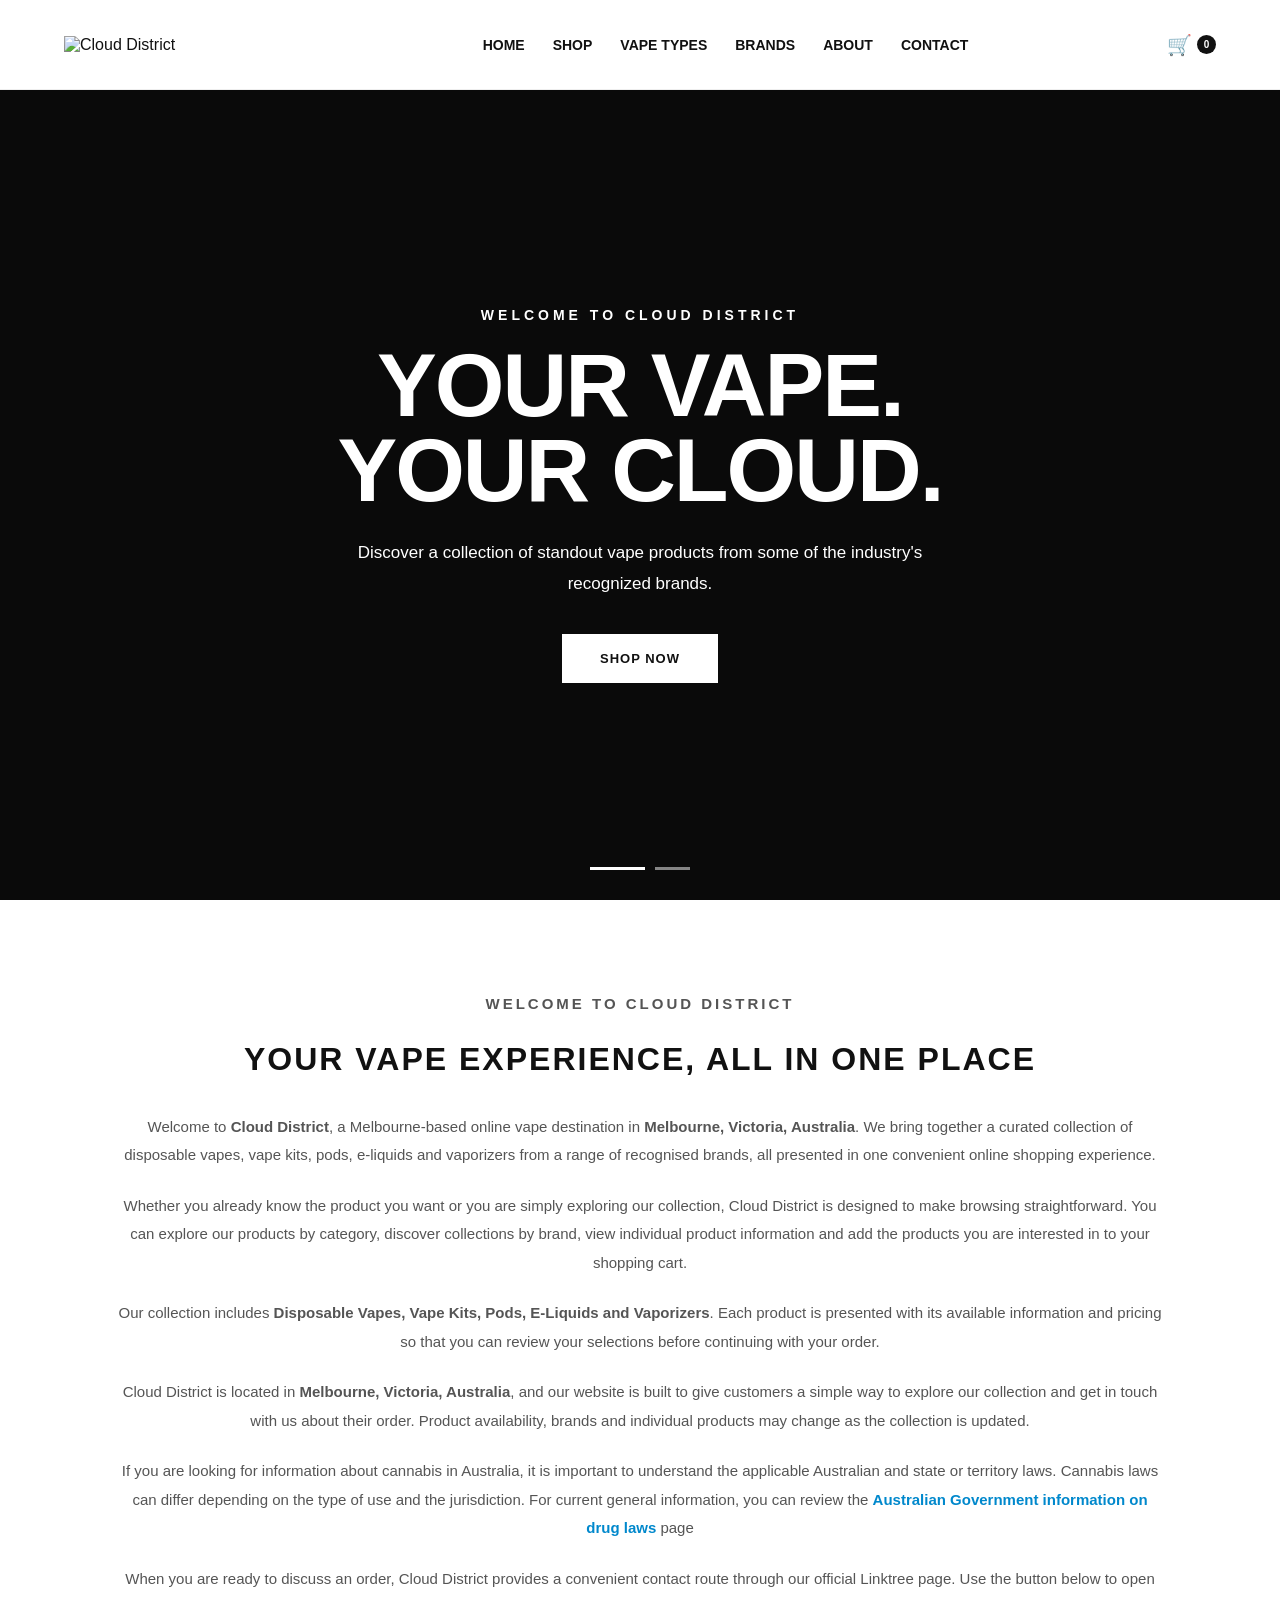
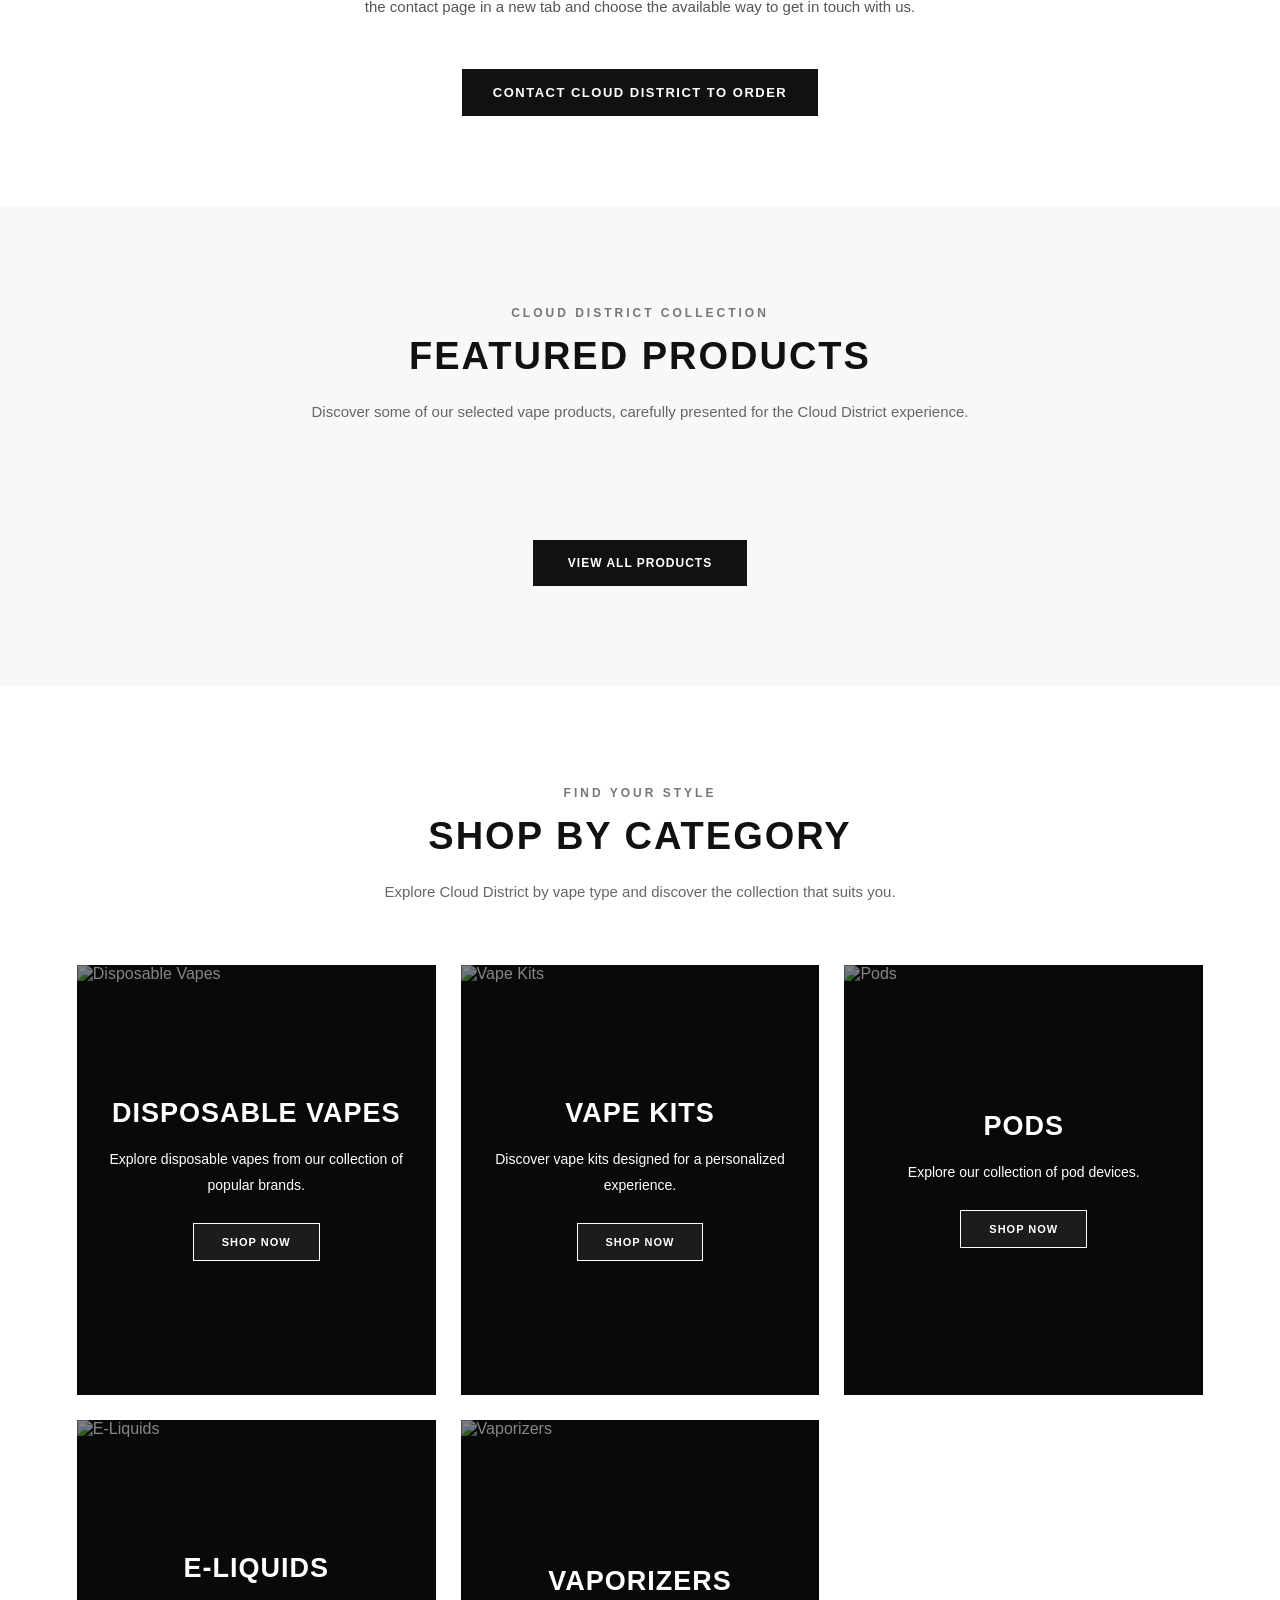
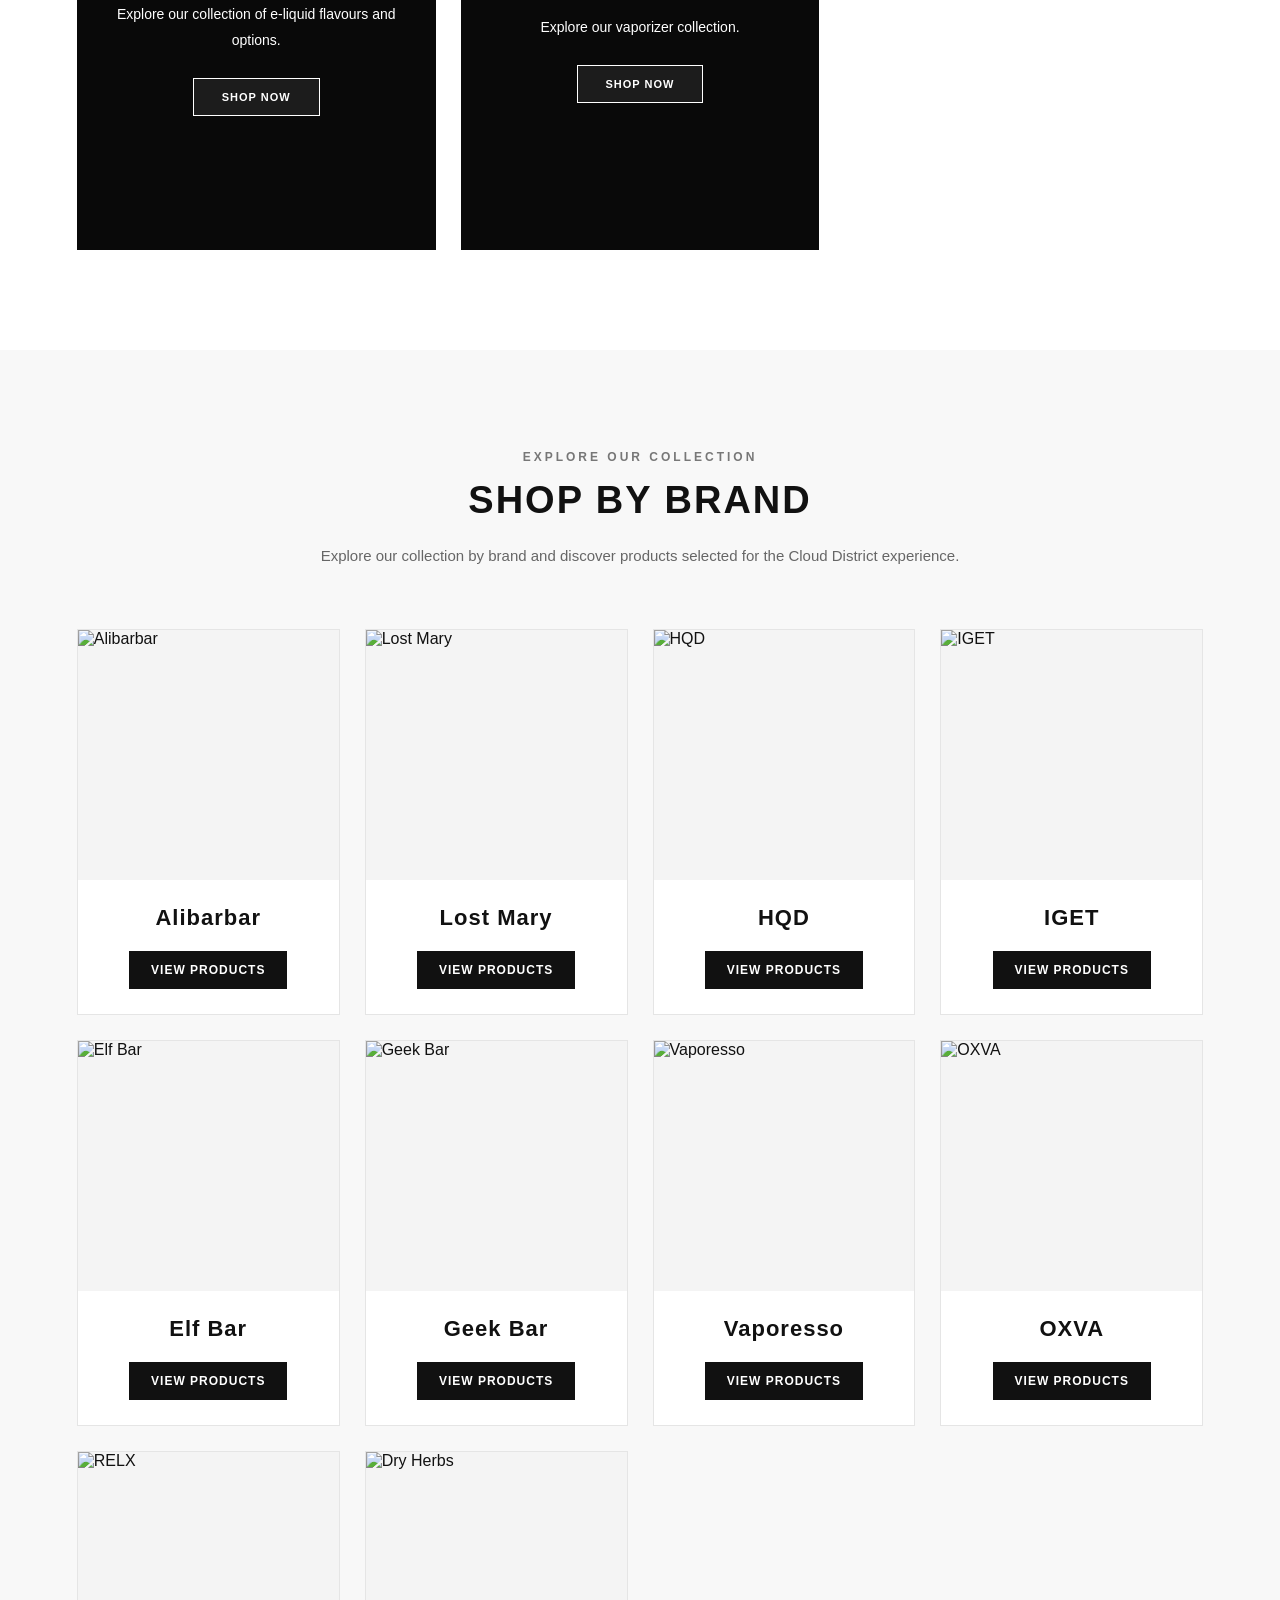
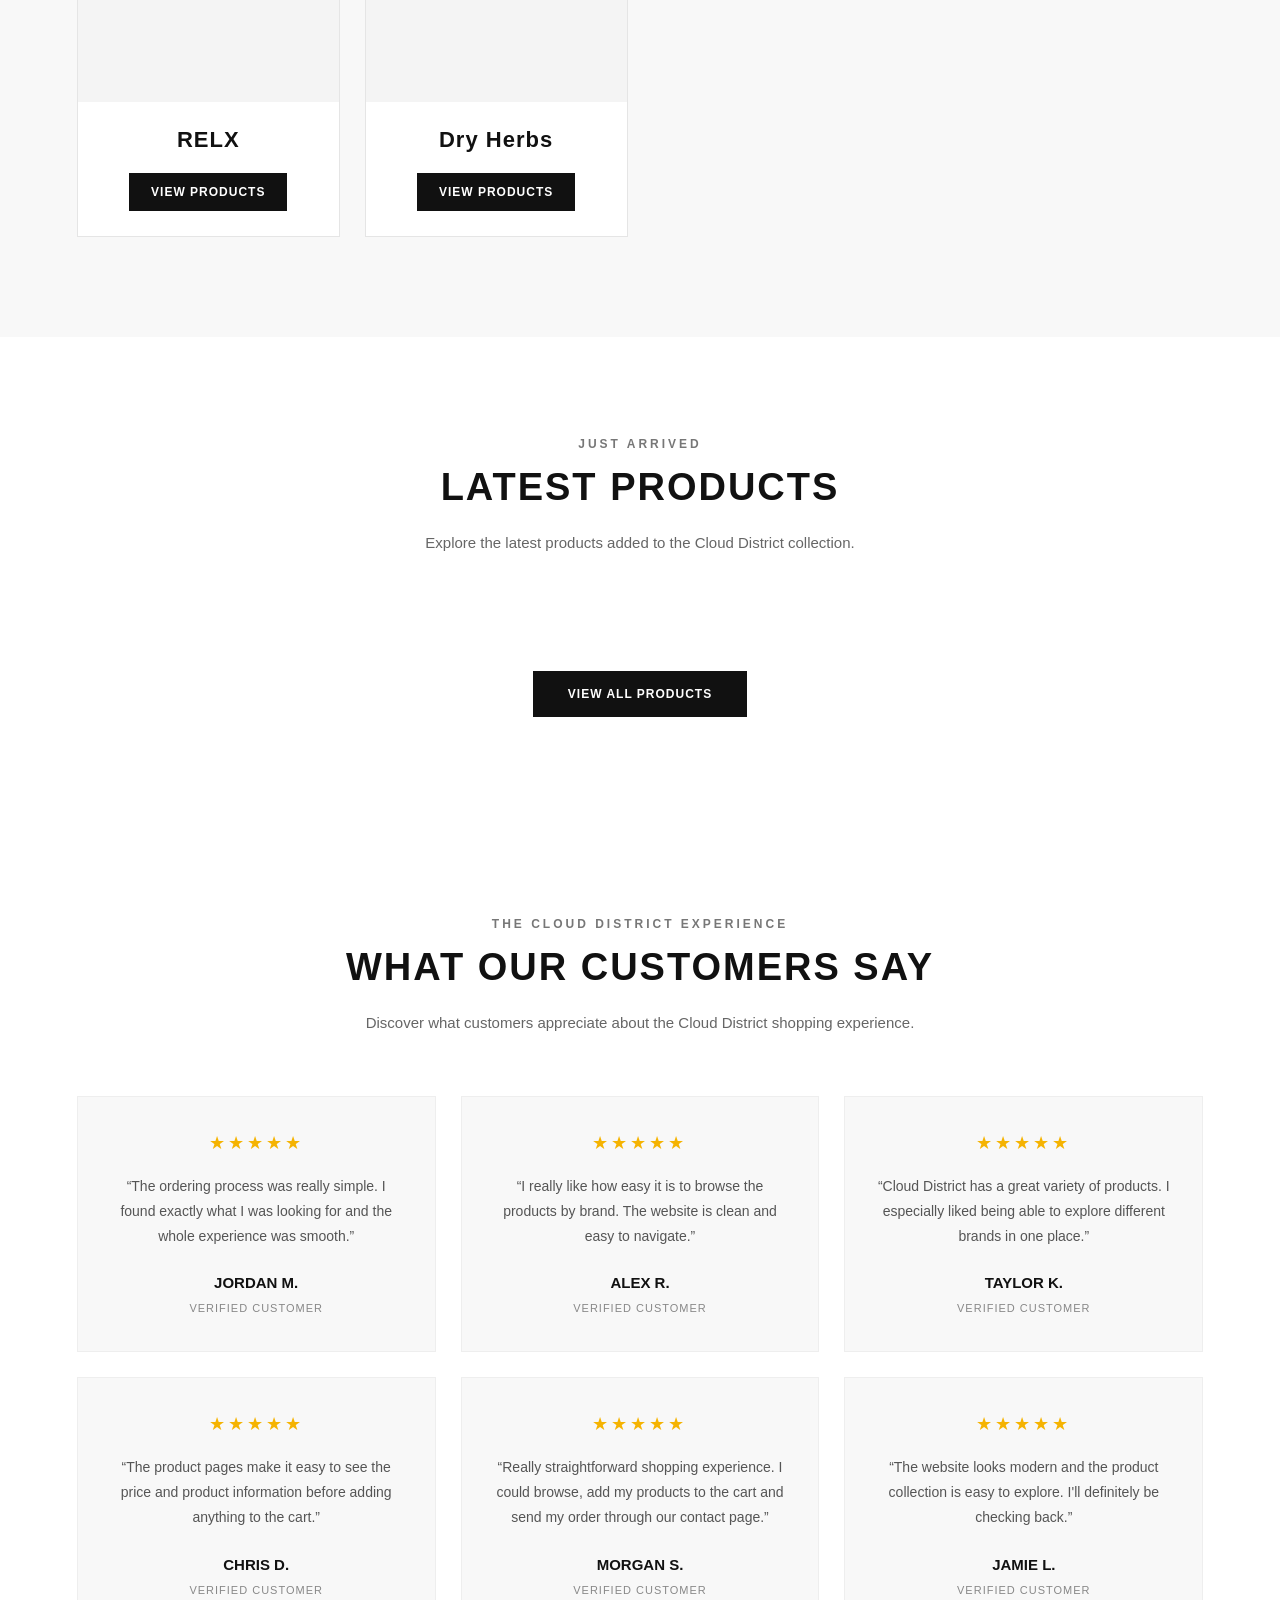
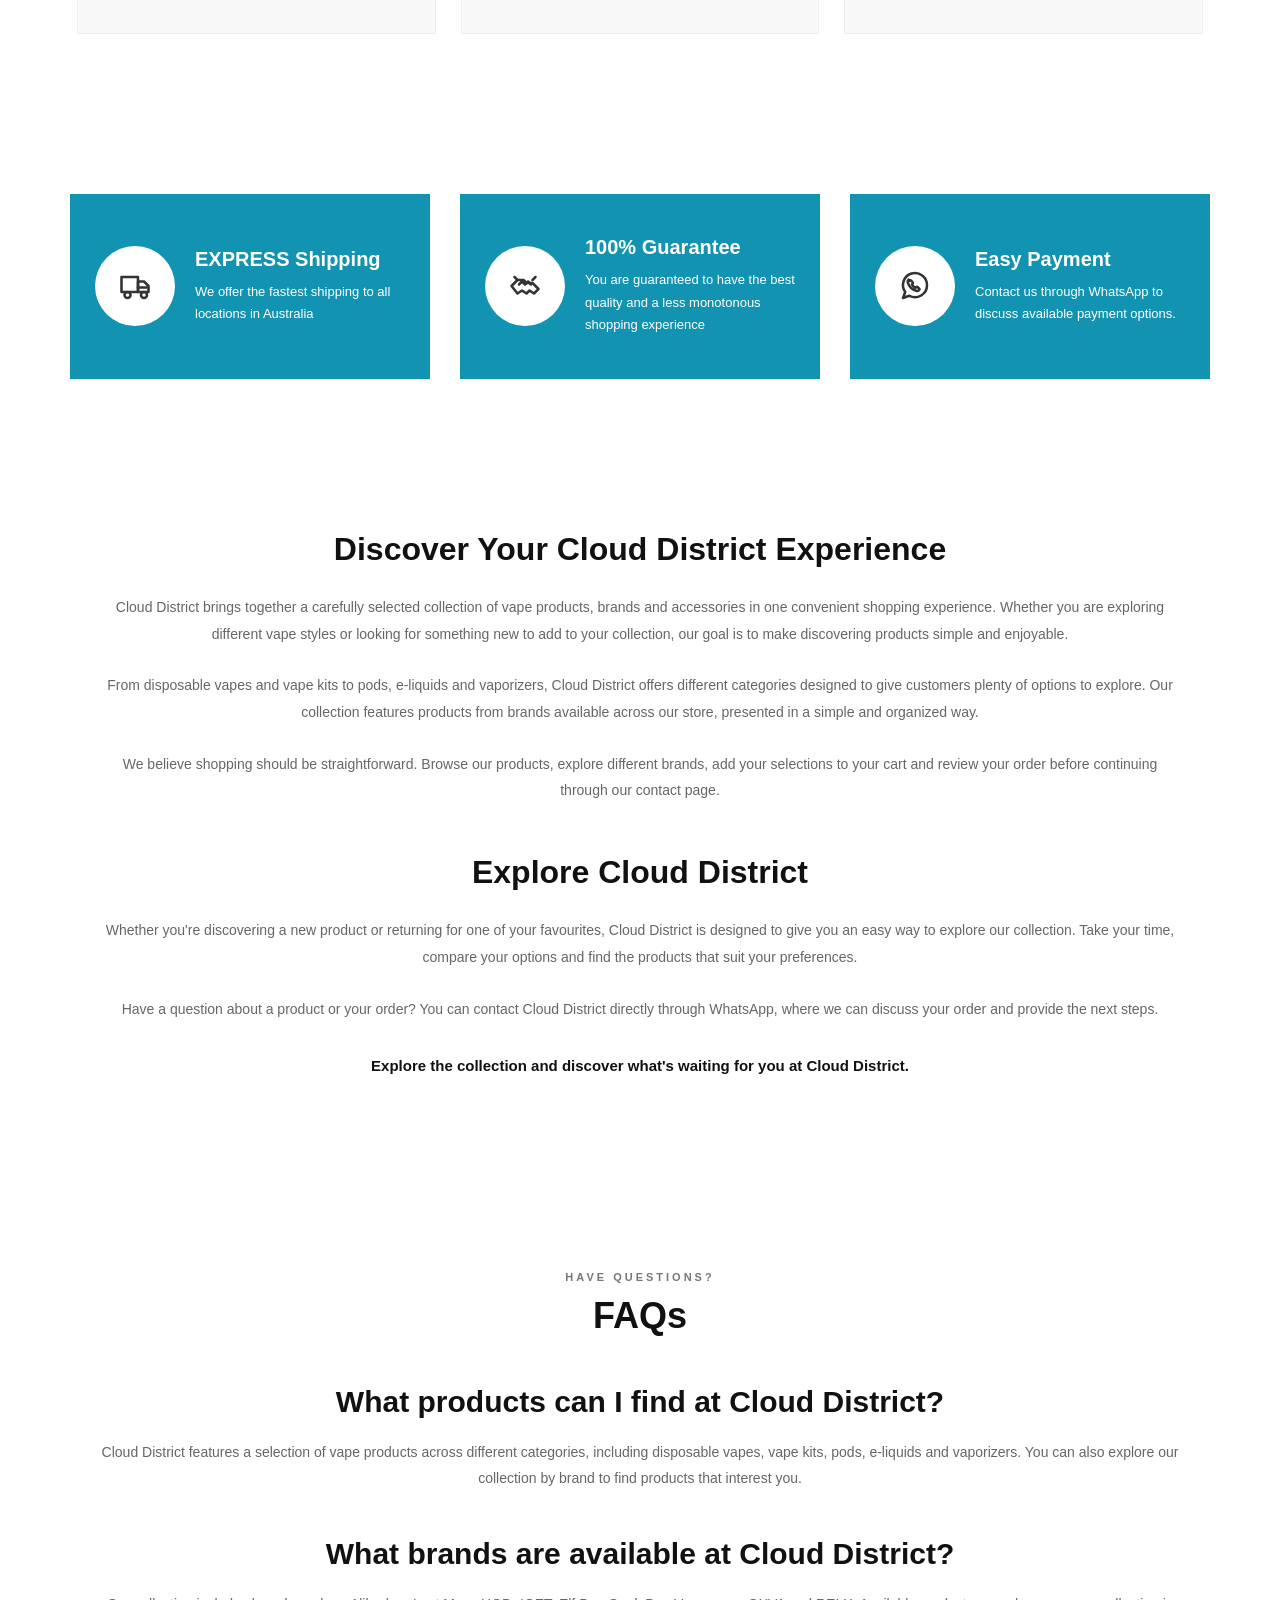
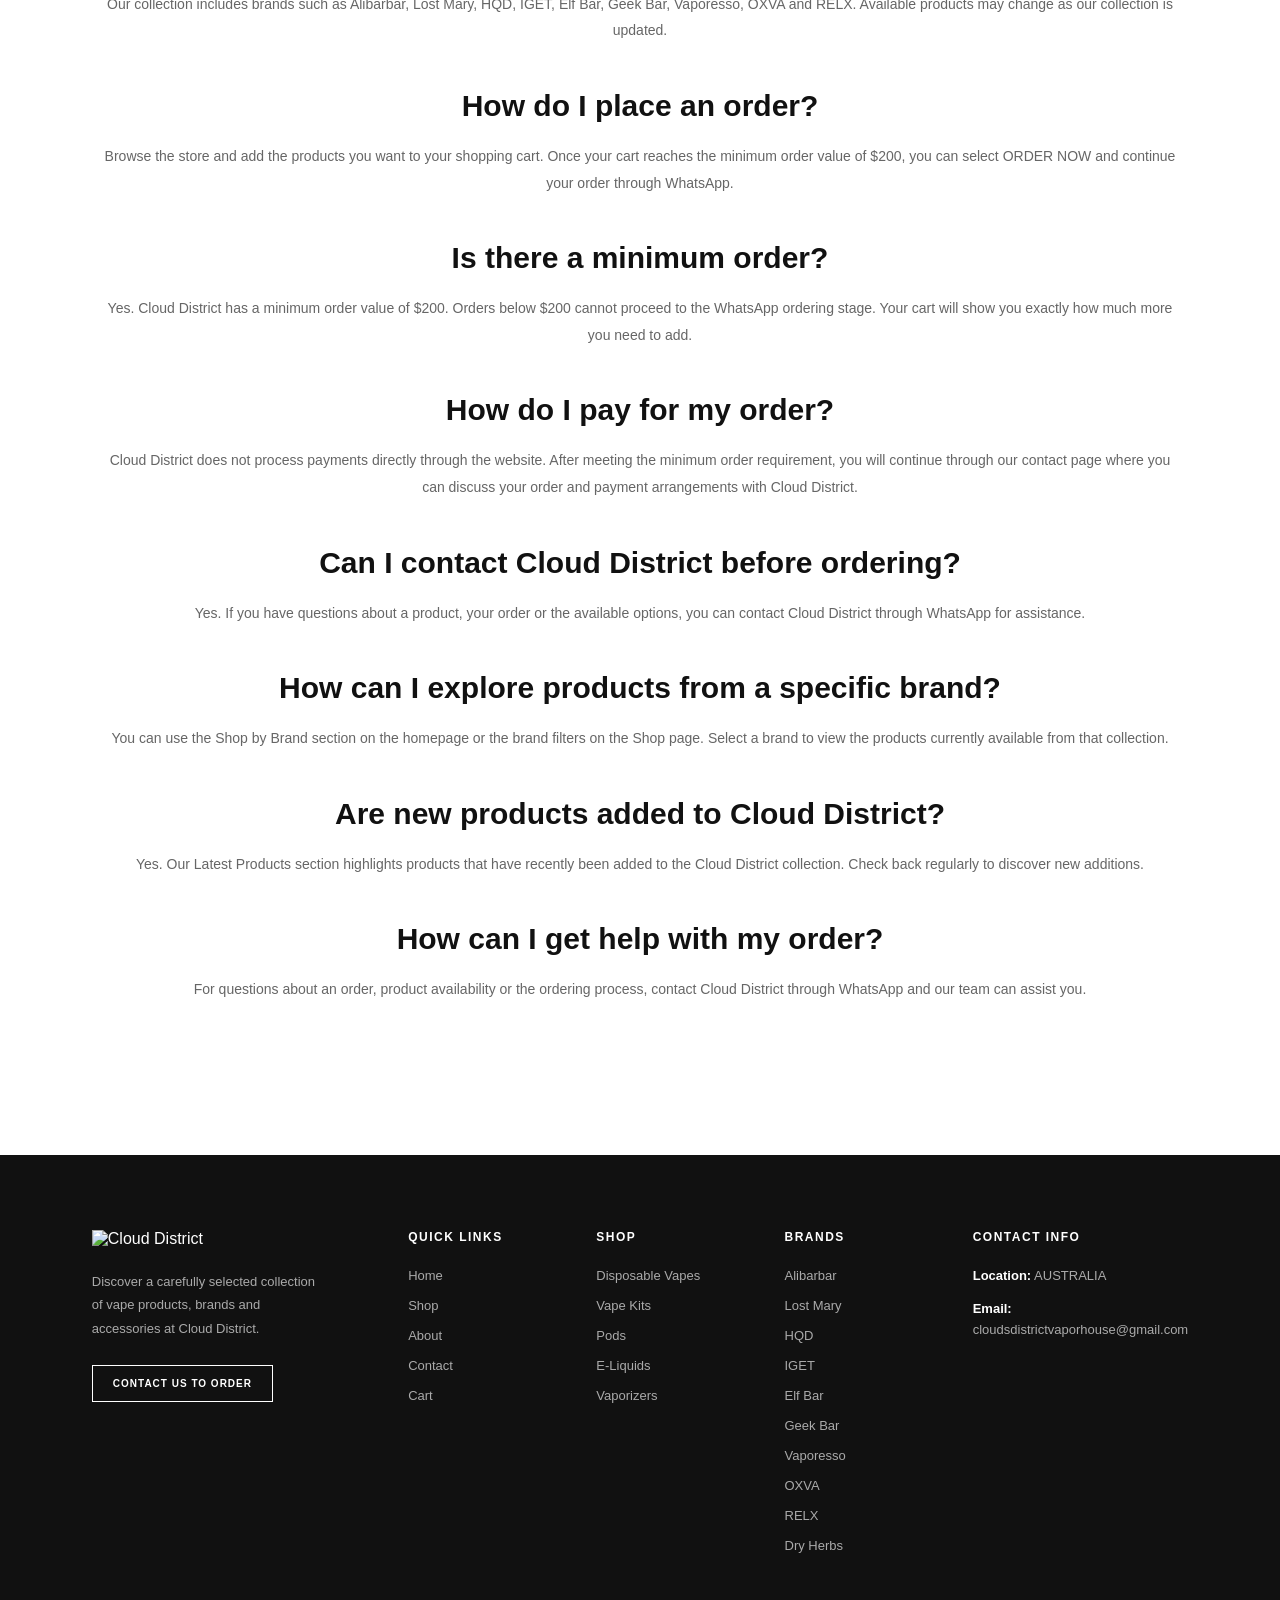
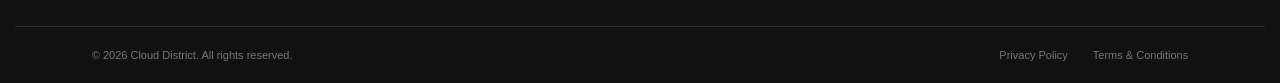
==== index.html @ 1edad02e "Add files via upload" ====
<!DOCTYPE html>
<html lang="en">

<head>
    <meta charset="UTF-8">
    <meta name="viewport" content="width=device-width, initial-scale=1.0">

    <title>Cloud District</title>

    <link rel="stylesheet" href="style.css">
</head>

<body>


    <!-- =========================================
         HEADER
    ========================================== -->

    <header class="header">

        <!-- Logo -->
        <div class="logo">
            <a href="index.html">
                <img 
                    src="images/logo/cloud-district-logo.jpeg"
                    alt="Cloud District"
                >
            </a>
        </div>


        <!-- Navigation -->
        <nav class="navbar">

            <a href="index.html">Home</a>

            <a href="shop.html">Shop</a>


            <!-- Vape Types -->
            <div class="nav-dropdown">

                <a href="shop.html">
                    Vape Types

                </a>

                <div class="dropdown-menu">

                    <a href="shop.html?type=Disposable%20Vapes">
                        Disposable Vapes
                    </a>
                    <a href="shop.html?type=Vape%20Kits">
                        Vape Kits
                    </a>
                    <a href="shop.html?type=Pods">
                        Pods
                    </a>
                    <a href="shop.html?type=E-Liquids">
                        E-Liquids
                    </a>
                    <a href="shop.html?type=Vaporizers">
                        Vaporizers
                    </a>

                </div>

            </div>

        <!-- Brands -->
<div class="nav-dropdown">
    <a href="shop.html">Brands</a>

    <div class="dropdown-menu">
        <a href="shop.html?brand=Alibarbar">Alibarbar</a>
        <a href="shop.html?brand=Lost%20Mary">Lost Mary</a>
        <a href="shop.html?brand=HQD">HQD</a>
        <a href="shop.html?brand=IGET">IGET</a>
        <a href="shop.html?brand=Elf%20Bar">Elf Bar</a>
        <a href="shop.html?brand=Geek%20Bar">Geek Bar</a>
        <a href="shop.html?brand=Vaporesso">Vaporesso</a>
        <a href="shop.html?brand=OXVA">OXVA</a>
        <a href="shop.html?brand=RELX">RELX</a>
        <a href="shop.html?brand=Dry%20Herbs">Dry Herbs</a>
    </div>
</div>
            
            <a href="about.html">About</a>

            <a href="contact.html">Contact</a>

        </nav>


        <!-- Cart -->
        <div class="cart">

            <a href="cart.html">

                🛒

                <span class="cart-count">0</span>

            </a>

        </div>

    </header>



    <!-- =========================================
         MAIN CONTENT
    ========================================== -->

    <main>


        <!-- =====================================
             FULL SCREEN HERO SLIDER
        ====================================== -->

        <section class="hero-slider">


            <!-- =================================
                 SLIDE 1
            ================================== -->

            <div 
                class="hero-slide active"
                style="background-image: url('images/hero/hero-1.jpg');"
            >

                <div class="hero-overlay"></div>


                <div class="hero-content">

                    <p class="hero-small-title">
                        WELCOME TO CLOUD DISTRICT
                    </p>


                    <h1>
                        YOUR VAPE.<br>
                        YOUR CLOUD.
                    </h1>


                    <p class="hero-description">
                        Discover a collection of standout vape products
                        from some of the industry's recognized brands.
                    </p>


                    <a href="shop.html" class="hero-button">
                        SHOP NOW
                    </a>

                </div>

            </div>



            <!-- =================================
                 SLIDE 2
            ================================== -->

            <div 
                class="hero-slide"
                style="background-image: url('images/hero/hero-2.jpg');"
            >

                <div class="hero-overlay"></div>


                <div class="hero-content">

                    <p class="hero-small-title">
                        EXPLORE CLOUD DISTRICT
                    </p>


                    <h1>
                        FIND YOUR<br>
                        NEXT CLOUD.
                    </h1>


                    <p class="hero-description">
                        Explore different vape styles, flavours and
                        collections selected for the Cloud District experience.
                    </p>


                    <a href="shop.html" class="hero-button">
                        EXPLORE SHOP
                    </a>

                </div>

            </div>



            <!-- =================================
                 SLIDER INDICATORS
            ================================== -->

            <div class="hero-indicators">

                <span class="hero-indicator active"></span>

                <span class="hero-indicator"></span>

            </div>


        </section>

                <!-- =========================================
             CLOUD DISTRICT INTRODUCTION
        ========================================== -->

        <section class="intro-section">

    <div class="intro-content">

        <p class="section-small-title">
            WELCOME TO CLOUD DISTRICT
        </p>

        <h2>
            YOUR VAPE EXPERIENCE, ALL IN ONE PLACE
        </h2>

        <p>
            Welcome to <strong>Cloud District</strong>, a Melbourne-based
            online vape destination in <strong>Melbourne, Victoria, Australia</strong>.
            We bring together a curated collection of disposable vapes, vape
            kits, pods, e-liquids and vaporizers from a range of recognised
            brands, all presented in one convenient online shopping experience.
        </p>

        <p>
            Whether you already know the product you want or you are simply
            exploring our collection, Cloud District is designed to make
            browsing straightforward. You can explore our products by
            category, discover collections by brand, view individual product
            information and add the products you are interested in to your
            shopping cart.
        </p>

        <p>
            Our collection includes <strong>Disposable Vapes, Vape Kits, Pods,
            E-Liquids and Vaporizers</strong>. Each product is presented with
            its available information and pricing so that you can review your
            selections before continuing with your order.
        </p>

        <p>
            Cloud District is located in <strong>Melbourne, Victoria,
            Australia</strong>, and our website is built to give customers a
            simple way to explore our collection and get in touch with us
            about their order. Product availability, brands and individual
            products may change as the collection is updated.
        </p>

        <p>
            If you are looking for information about cannabis in Australia,
            it is important to understand the applicable Australian and
            state or territory laws. Cannabis laws can differ depending on
            the type of use and the jurisdiction. For current general
            information, you can review the
            <a
                href="https://www.health.gov.au/topics/drugs/about-drugs/drug-laws-in-australia"
                class="intro-blue-link"
                target="_blank"
                rel="noopener noreferrer"
            >Australian Government information on drug laws
        </a>
        page
        </p>



        <p>
            When you are ready to discuss an order, Cloud District provides
            a convenient contact route through our official Linktree page.
            Use the button below to open the contact page in a new tab and
            choose the available way to get in touch with us.
        </p>

        <a
            href="https://linktr.ee/Vapedeliveryexpress001"
            class="intro-contact-button"
            target="_blank"
            rel="noopener noreferrer"
        >
            CONTACT CLOUD DISTRICT TO ORDER
        </a>

    </div>

</section>

        </section>



        <!-- =========================================
             FEATURED PRODUCTS
        ========================================== -->

        <section class="featured-section">

            <div class="section-heading">

                <p class="section-small-title">
                    CLOUD DISTRICT COLLECTION
                </p>

                <h2>
                    FEATURED PRODUCTS
                </h2>

                <p class="section-description">
                    Discover some of our selected vape products,
                    carefully presented for the Cloud District experience.
                </p>

            </div>


            <div
                class="featured-products"
                id="featured-products">

                <!-- Products will be loaded here -->

            </div>


            <div class="section-button-wrapper">

                <a
                    href="shop.html"
                    class="section-button">

                    VIEW ALL PRODUCTS

                </a>

            </div>

        </section>

<!-- SHOP BY CATEGORY -->
<section class="categories-section">

    <div class="section-heading">

        <p class="section-small-title">
            FIND YOUR STYLE
        </p>

        <h2>
            SHOP BY CATEGORY
        </h2>

        <p class="section-description">
            Explore Cloud District by vape type and discover the collection that suits you.
        </p>

    </div>


    <div class="categories-grid">


        <!-- DISPOSABLE VAPES -->

        <a
            href="shop.html?type=Disposable%20Vapes"
            class="category-card"
        >

            <div class="category-image">

                <img
                    src="images/product/lost-mary1.jpeg"
                    alt="Disposable Vapes"
                >

            </div>


            <div class="category-overlay"></div>


            <div class="category-content">

                <h3>
                    DISPOSABLE VAPES
                </h3>

                <p>
                    Explore disposable vapes from our collection of popular brands.
                </p>

                <span class="category-button">
                    SHOP NOW
                </span>

            </div>

        </a>



        <!-- VAPE KITS -->

        <a
            href="shop.html?type=Vape%20Kits"
            class="category-card"
        >

            <div class="category-image">

                <img
                    src="images/product/veporesso1.jpeg"
                    alt="Vape Kits"
                >

            </div>


            <div class="category-overlay"></div>


            <div class="category-content">

                <h3>
                    VAPE KITS
                </h3>

                <p>
                    Discover vape kits designed for a personalized experience.
                </p>

                <span class="category-button">
                    SHOP NOW
                </span>

            </div>

        </a>



        <!-- PODS -->

        <a
            href="shop.html?type=Pods"
            class="category-card"
        >

            <div class="category-image">

                <img
                    src="images/product/pod1.jpeg"
                    alt="Pods"
                >

            </div>


            <div class="category-overlay"></div>


            <div class="category-content">

                <h3>
                    PODS
                </h3>

                <p>
                    Explore our collection of pod devices.
                </p>

                <span class="category-button">
                    SHOP NOW
                </span>

            </div>

        </a>



        <!-- E-LIQUIDS -->

        <a
            href="shop.html?type=E-Liquids"
            class="category-card"
        >

            <div class="category-image">

                <img
                    src="images/product/eliquid1.jpeg"
                    alt="E-Liquids"
                >

            </div>


            <div class="category-overlay"></div>


            <div class="category-content">

                <h3>
                    E-LIQUIDS
                </h3>

                <p>
                    Explore our collection of e-liquid flavours and options.
                </p>

                <span class="category-button">
                    SHOP NOW
                </span>

            </div>

        </a>



        <!-- VAPORIZERS -->

        <a
            href="shop.html?type=Vaporizers"
            class="category-card"
        >

            <div class="category-image">

                <img
                    src="images/product/dry herbs2.jpeg"
                    alt="Vaporizers"
                >

            </div>


            <div class="category-overlay"></div>


            <div class="category-content">

                <h3>
                    VAPORIZERS
                </h3>

                <p>
                    Explore our vaporizer collection.
                </p>

                <span class="category-button">
                    SHOP NOW
                </span>

            </div>

        </a>


    </div>

</section>

   <!-- SHOP BY BRAND -->
<section class="brands-section">

    <div class="section-heading">

        <p class="section-small-title">
            EXPLORE OUR COLLECTION
        </p>

        <h2>
            SHOP BY BRAND
        </h2>

        <p class="section-description">
            Explore our collection by brand and discover products selected for the Cloud District experience.
        </p>

    </div>


    <div class="brands-grid">


        <!-- ALIBARBAR -->

        <div class="brand-card">

            <div class="brand-image">

                <img
                    src="images/product/vape2.jpeg"
                    alt="Alibarbar"
                >

            </div>

            <div class="brand-card-content">

                <h3>
                    Alibarbar
                </h3>

                <a
                    href="shop.html?brand=Alibarbar"
                    class="brand-button"
                >
                    VIEW PRODUCTS
                </a>

            </div>

        </div>



        <!-- LOST MARY -->

        <div class="brand-card">

            <div class="brand-image">

                <img
                    src="images/product/lost-mary1.jpeg"
                    alt="Lost Mary"
                >

            </div>

            <div class="brand-card-content">

                <h3>
                    Lost Mary
                </h3>

                <a
                    href="shop.html?brand=Lost%20Mary"
                    class="brand-button"
                >
                    VIEW PRODUCTS
                </a>

            </div>

        </div>



        <!-- HQD -->

        <div class="brand-card">

            <div class="brand-image">

                <img
                    src="images/product/hqd1.jpeg"
                    alt="HQD"
                >

            </div>

            <div class="brand-card-content">

                <h3>
                    HQD
                </h3>

                <a
                    href="shop.html?brand=HQD"
                    class="brand-button"
                >
                    VIEW PRODUCTS
                </a>

            </div>

        </div>



        <!-- IGET -->

        <div class="brand-card">

            <div class="brand-image">

                <img
                    src="images/product/iget1.jpeg"
                    alt="IGET"
                >

            </div>

            <div class="brand-card-content">

                <h3>
                    IGET
                </h3>

                <a
                    href="shop.html?brand=IGET"
                    class="brand-button"
                >
                    VIEW PRODUCTS
                </a>

            </div>

        </div>



        <!-- ELF BAR -->

        <div class="brand-card">

            <div class="brand-image">

                <img
                    src="images/product/elfbar-1.jpeg"
                    alt="Elf Bar"
                >

            </div>

            <div class="brand-card-content">

                <h3>
                    Elf Bar
                </h3>

                <a
                    href="shop.html?brand=Elf%20Bar"
                    class="brand-button"
                >
                    VIEW PRODUCTS
                </a>

            </div>

        </div>



        <!-- GEEK BAR -->

        <div class="brand-card">

            <div class="brand-image">

                <img
                    src="images/product/greek1.jpeg"
                    alt="Geek Bar"
                >

            </div>

            <div class="brand-card-content">

                <h3>
                    Geek Bar
                </h3>

                <a
                    href="shop.html?brand=Geek%20Bar"
                    class="brand-button"
                >
                    VIEW PRODUCTS
                </a>

            </div>

        </div>



        <!-- VAPORESSO -->

        <div class="brand-card">

            <div class="brand-image">

                <img
                    src="images/product/veporesso1.jpeg"
                    alt="Vaporesso"
                >

            </div>

            <div class="brand-card-content">

                <h3>
                    Vaporesso
                </h3>

                <a
                    href="shop.html?brand=Vaporesso"
                    class="brand-button"
                >
                    VIEW PRODUCTS
                </a>

            </div>

        </div>



        <!-- OXVA -->

       <div class="brand-card">

    <div class="brand-image">

        <img
            src="images/product/oxva.jpeg"
            alt="OXVA"
        >

    </div>

    <div class="brand-card-content">

        <h3>
            OXVA
        </h3>

        <a
            href="shop.html?brand=OXVA"
            class="brand-button"
        >
            VIEW PRODUCTS
        </a>

    </div>

</div>


        <!-- RELX -->

        <div class="brand-card">

            <div class="brand-image">

                <img
                    src="images/product/relx1.jpeg"
                    alt="RELX"
                >

            </div>

            <div class="brand-card-content">

                <h3>
                    RELX
                </h3>

                <a
                    href="shop.html?brand=RELX"
                    class="brand-button"
                >
                    VIEW PRODUCTS
                </a>

            </div>

        </div>



        <!-- DRY HERBS -->

        <div class="brand-card">

            <div class="brand-image">

                <img
                    src="images/product/dry herbs1.jpeg"
                    alt="Dry Herbs"
                >

            </div>

            <div class="brand-card-content">

                <h3>
                    Dry Herbs
                </h3>

                <a
                    href="shop.html?brand=Dry%20Herbs"
                    class="brand-button"
                >
                    VIEW PRODUCTS
                </a>

            </div>

        </div>


    </div>

</section>

<!-- ========================================
     LATEST PRODUCTS
======================================== -->

<section class="latest-section">

    <div class="section-heading">

        <p class="section-small-title">
            JUST ARRIVED
        </p>

        <h2>
            LATEST PRODUCTS
        </h2>

        <p class="section-description">
            Explore the latest products added to the
            Cloud District collection.
        </p>

    </div>


    <div
        class="latest-products"
        id="latest-products"
    ></div>


    <div class="section-button-wrapper">

        <a
            href="shop.html"
            class="section-button"
        >
            VIEW ALL PRODUCTS
        </a>

    </div>

</section>

<!-- =========================================
     CUSTOMER REVIEWS
========================================= -->

<section class="reviews-section">

    <div class="section-heading">
        <p class="section-small-title">THE CLOUD DISTRICT EXPERIENCE</p>

        <h2>WHAT OUR CUSTOMERS SAY</h2>

        <p class="section-description">
            Discover what customers appreciate about the Cloud District shopping experience.
        </p>
    </div>

    <div class="reviews-grid">

        <div class="review-card">
            <div class="review-stars">★★★★★</div>

            <p class="review-text">
                “The ordering process was really simple. I found exactly what
                I was looking for and the whole experience was smooth.”
            </p>

            <h3>Jordan M.</h3>
            <span>Verified Customer</span>
        </div>


        <div class="review-card">
            <div class="review-stars">★★★★★</div>

            <p class="review-text">
                “I really like how easy it is to browse the products by brand.
                The website is clean and easy to navigate.”
            </p>

            <h3>Alex R.</h3>
            <span>Verified Customer</span>
        </div>


        <div class="review-card">
            <div class="review-stars">★★★★★</div>

            <p class="review-text">
                “Cloud District has a great variety of products. I especially
                liked being able to explore different brands in one place.”
            </p>

            <h3>Taylor K.</h3>
            <span>Verified Customer</span>
        </div>


        <div class="review-card">
            <div class="review-stars">★★★★★</div>

            <p class="review-text">
                “The product pages make it easy to see the price and product
                information before adding anything to the cart.”
            </p>

            <h3>Chris D.</h3>
            <span>Verified Customer</span>
        </div>


        <div class="review-card">
            <div class="review-stars">★★★★★</div>

            <p class="review-text">
                “Really straightforward shopping experience. I could browse,
                add my products to the cart and send my order through our contact page.”
            </p>

            <h3>Morgan S.</h3>
            <span>Verified Customer</span>
        </div>


        <div class="review-card">
            <div class="review-stars">★★★★★</div>

            <p class="review-text">
                “The website looks modern and the product collection is easy
                to explore. I'll definitely be checking back.”
            </p>

            <h3>Jamie L.</h3>
            <span>Verified Customer</span>
        </div>

    </div>

</section>

<!-- ========================================
     WHY CLOUD DISTRICT
======================================== -->

<section class="service-features">

    <!-- EXPRESS SHIPPING -->
    <div class="service-box">
        <div class="service-icon">
            <svg viewBox="0 0 24 24" aria-hidden="true">
                <path d="M3 6h11v10H3z"></path>
                <path d="M14 9h4l3 3v4h-7z"></path>
                <circle cx="7" cy="18" r="2"></circle>
                <circle cx="18" cy="18" r="2"></circle>
                <path d="M14 13h6"></path>
            </svg>
        </div>

        <div class="service-content">
            <h3>EXPRESS Shipping</h3>
            <p>We offer the fastest shipping to all locations in Australia</p>
        </div>
    </div>


    <!-- GUARANTEE -->
    <div class="service-box">
        <div class="service-icon">
            <svg viewBox="0 0 24 24" aria-hidden="true">
                <path d="M8 11l2-2 2 2 2-2 2 2"></path>
                <path d="M3 12l4-4h4l2 2h4l4 4-3 3-3-2-2 2-3-2-3 2-4-5z"></path>
                <path d="M7 8l-2-2"></path>
                <path d="M17 8l2-2"></path>
            </svg>
        </div>

        <div class="service-content">
            <h3>100% Guarantee</h3>
            <p>You are guaranteed to have the best quality and a less monotonous shopping experience</p>
        </div>
    </div>


    <!-- WHATSAPP / EASY PAYMENT -->
    <div class="service-box">
        <div class="service-icon">
            <svg viewBox="0 0 24 24" aria-hidden="true">
                <path d="M20 11.5a8 8 0 0 1-11.8 7L4 20l1.5-4A8 8 0 1 1 20 11.5z"></path>
                <path d="M8.5 8.5c.3-.4.6-.4.9-.1l1 1c.3.3.3.6.1.9l-.5.6c.5 1 1.3 1.8 2.3 2.3l.6-.5c.3-.2.6-.2.9.1l1 1c.3.3.3.6-.1.9-.5.5-1.2.7-1.9.5-2.7-.8-4.8-2.9-5.6-5.6-.2-.7 0-1.4.5-1.9z"></path>
            </svg>
        </div>

        <div class="service-content">
            <h3>Easy Payment</h3>
            <p>Contact us through WhatsApp to discuss available payment options.</p>
        </div>
    </div>

</section>

<!-- ========================================
     CLOUD DISTRICT CONTENT
======================================== -->

<section class="cloud-content-section">

    <div class="cloud-content-container">

        <h2>
            Discover Your Cloud District Experience
        </h2>

        <p>
            Cloud District brings together a carefully selected
            collection of vape products, brands and accessories
            in one convenient shopping experience. Whether you
            are exploring different vape styles or looking for
            something new to add to your collection, our goal is
            to make discovering products simple and enjoyable.
        </p>


        <p>
            From disposable vapes and vape kits to pods,
            e-liquids and vaporizers, Cloud District offers
            different categories designed to give customers
            plenty of options to explore. Our collection features
            products from brands available across our store,
            presented in a simple and organized way.
        </p>


        <p>
            We believe shopping should be straightforward.
            Browse our products, explore different brands,
            add your selections to your cart and review your
            order before continuing through our contact page.
        </p>


        <h2>
            Explore Cloud District
        </h2>

        <p>
            Whether you're discovering a new product or returning
            for one of your favourites, Cloud District is designed
            to give you an easy way to explore our collection.
            Take your time, compare your options and find the
            products that suit your preferences.
        </p>


        <p>
            Have a question about a product or your order?
            You can contact Cloud District directly through
            WhatsApp, where we can discuss your order and
            provide the next steps.
        </p>


        <p class="cloud-content-final">
            Explore the collection and discover what's waiting
            for you at Cloud District.
        </p>

    </div>

</section>

<!-- ========================================
     FAQ SECTION
======================================== -->

<section class="faq-section">

    <div class="faq-container">

        <p class="faq-label">
            HAVE QUESTIONS?
        </p>

        <h2 class="faq-main-title">
            FAQs
        </h2>


        <!-- FAQ 1 -->

        <div class="faq-item">

            <h3>
                What products can I find at Cloud District?
            </h3>

            <p>
                Cloud District features a selection of vape products
                across different categories, including disposable vapes,
                vape kits, pods, e-liquids and vaporizers. You can also
                explore our collection by brand to find products that
                interest you.
            </p>

        </div>


        <!-- FAQ 2 -->

        <div class="faq-item">

            <h3>
                What brands are available at Cloud District?
            </h3>

            <p>
                Our collection includes brands such as Alibarbar,
                Lost Mary, HQD, IGET, Elf Bar, Geek Bar, Vaporesso,
                OXVA and RELX. Available products may change as our
                collection is updated.
            </p>

        </div>


        <!-- FAQ 3 -->

        <div class="faq-item">

            <h3>
                How do I place an order?
            </h3>

            <p>
                Browse the store and add the products you want to your
                shopping cart. Once your cart reaches the minimum order
                value of $200, you can select ORDER NOW and continue
                your order through WhatsApp.
            </p>

        </div>


        <!-- FAQ 4 -->

        <div class="faq-item">

            <h3>
                Is there a minimum order?
            </h3>

            <p>
                Yes. Cloud District has a minimum order value of
                $200. Orders below $200 cannot proceed to the
                WhatsApp ordering stage. Your cart will show you
                exactly how much more you need to add.
            </p>

        </div>


        <!-- FAQ 5 -->

        <div class="faq-item">

            <h3>
                How do I pay for my order?
            </h3>

            <p>
                Cloud District does not process payments directly
                through the website. After meeting the minimum order
                requirement, you will continue through our contact page where
                you can discuss your order and payment arrangements
                with Cloud District.
            </p>

        </div>


        <!-- FAQ 6 -->

        <div class="faq-item">

            <h3>
                Can I contact Cloud District before ordering?
            </h3>

            <p>
                Yes. If you have questions about a product, your order
                or the available options, you can contact Cloud District
                through WhatsApp for assistance.
            </p>

        </div>


        <!-- FAQ 7 -->

        <div class="faq-item">

            <h3>
                How can I explore products from a specific brand?
            </h3>

            <p>
                You can use the Shop by Brand section on the homepage
                or the brand filters on the Shop page. Select a brand
                to view the products currently available from that
                collection.
            </p>

        </div>


        <!-- FAQ 8 -->

        <div class="faq-item">

            <h3>
                Are new products added to Cloud District?
            </h3>

            <p>
                Yes. Our Latest Products section highlights products
                that have recently been added to the Cloud District
                collection. Check back regularly to discover new
                additions.
            </p>

        </div>


        <!-- FAQ 9 -->

        <div class="faq-item">

            <h3>
                How can I get help with my order?
            </h3>

            <p>
                For questions about an order, product availability or
                the ordering process, contact Cloud District through
                WhatsApp and our team can assist you.
            </p>

        </div>

    </div>

</section>

    </main>



    <!-- =========================================
         JAVASCRIPT
    ========================================== -->

    <script src="js/products.js"></script>
    <script src="js/hero.js"></script>
    <script src="js/home.js"></script>

<!-- ========================================
     FOOTER
======================================== -->

<footer class="footer">

    <div class="footer-container">

        <!-- BRAND -->

        <div class="footer-column footer-brand">

            <a href="index.html" class="footer-logo">
                <img
                    src="images/logo/cloud-district-logo.jpeg"
                    alt="Cloud District"
                >
            </a>

            <p>
                Discover a carefully selected collection of
                vape products, brands and accessories at
                Cloud District.
            </p>

            <a
                href="https://linktr.ee/Vapedeliveryexpress001"
                class="footer-whatsapp"
                target="_blank"
                rel="noopener"
            >
                CONTACT US TO ORDER
            </a>

        </div>


        <!-- QUICK LINKS -->

        <div class="footer-column">

            <h3>
                QUICK LINKS
            </h3>

            <ul>

                <li>
                    <a href="index.html">
                        Home
                    </a>
                </li>

                <li>
                    <a href="shop.html">
                        Shop
                    </a>
                </li>

                <li>
                    <a href="about.html">
                        About
                    </a>
                </li>

                <li>
                    <a href="contact.html">
                        Contact
                    </a>
                </li>

                <li>
                    <a href="cart.html">
                        Cart
                    </a>
                </li>

            </ul>

        </div>


        <!-- SHOP -->

        <div class="footer-column">

            <h3>
                SHOP
            </h3>

            <ul>

                <li>
                    <a href="shop.html?type=Disposable%20Vapes">
                        Disposable Vapes
                    </a>
                </li>

                <li>
                    <a href="shop.html?type=Vape%20Kits">
                        Vape Kits
                    </a>
                </li>

                <li>
                    <a href="shop.html?type=Pods">
                        Pods
                    </a>
                </li>

                <li>
                    <a href="shop.html?type=E-Liquids">
                        E-Liquids
                    </a>
                </li>

                <li>
                    <a href="shop.html?type=Vaporizers">
                        Vaporizers
                    </a>
                </li>

            </ul>

        </div>


        <!-- BRANDS -->

        <div class="footer-column">

            <h3>
                BRANDS
            </h3>

            <ul>

                <li>
                    <a href="shop.html?brand=Alibarbar">
                        Alibarbar
                    </a>
                </li>

                <li>
                    <a href="shop.html?brand=Lost%20Mary">
                        Lost Mary
                    </a>
                </li>

                <li>
                    <a href="shop.html?brand=HQD">
                        HQD
                    </a>
                </li>

                <li>
                    <a href="shop.html?brand=IGET">
                        IGET
                    </a>
                </li>

                <li>
                    <a href="shop.html?brand=Elf%20Bar">
                        Elf Bar
                    </a>
                </li>

                <li>
                    <a href="shop.html?brand=Geek%20Bar">
                        Geek Bar
                    </a>
                </li>

                <li>
                    <a href="shop.html?brand=Vaporesso">
                        Vaporesso
                    </a>
                </li>

                <li>
                    <a href="shop.html?brand=OXVA">
                        OXVA
                    </a>
                </li>

                <li>
                    <a href="shop.html?brand=RELX">
                        RELX
                    </a>
                </li>

                <li>
                    <a href="shop.html?brand=Dry%20Herbs">
                        Dry Herbs
                    </a>
                </li>

            </ul>

        </div>

        <div class="footer-column footer-contact">
    <h3>CONTACT INFO</h3>

    <p>
        <strong>Location:</strong> AUSTRALIA
    </p>

    <p>
        <strong>Email:</strong>
        <a href="mailto:cloudsdistrictvaporhouse@gmail.com">
            cloudsdistrictvaporhouse@gmail.com
        </a>
    </p>
</div>

    </div>


    <!-- FOOTER BOTTOM -->

    <div class="footer-bottom">

        <p>
            © 2026 Cloud District. All rights reserved.
        </p>

        <div class="footer-bottom-links">

            <a href="#">
                Privacy Policy
            </a>

            <a href="#">
                Terms & Conditions
            </a>

        </div>

    </div>

</footer>

</body>

</html>
---- style.css ----
/* =========================================
   GLOBAL RESET
========================================= */

* {
    margin: 0;
    padding: 0;
    box-sizing: border-box;
}

html {
    scroll-behavior: smooth;
}

body {
    font-family: Arial, Helvetica, sans-serif;
    background: #ffffff;
    color: #111111;
}

a {
    text-decoration: none;
    color: inherit;
}


/* =========================================
   HEADER
========================================= */

.header {
    width: 100%;
    min-height: 90px;

    padding: 0 5%;

    display: flex;
    align-items: center;
    justify-content: space-between;

    background: #ffffff;

    border-bottom: 1px solid #eeeeee;

    position: relative;

    z-index: 1000;
}


/* =========================================
   LOGO
========================================= */

.logo {
    width: 220px;

    flex-shrink: 0;
}

.logo a {
    display: block;
}

.logo img {
    display: block;

    width: 100%;
    height: auto;
}


/* =========================================
   NAVIGATION
========================================= */

.navbar {
    display: flex;

    align-items: center;
    justify-content: center;

    gap: 28px;
}

.navbar > a,
.nav-dropdown > a {
    display: block;

    position: relative;

    padding: 35px 0;

    font-size: 14px;

    font-weight: 600;

    text-transform: uppercase;

    transition: 0.3s ease;
}

.navbar > a:hover,
.nav-dropdown > a:hover {
    opacity: 0.6;
}


/* =========================================
   DROPDOWN
========================================= */

.nav-dropdown {
    position: relative;
}

.dropdown-menu {
    position: absolute;

    top: 100%;
    left: 50%;

    transform: translateX(-50%);

    width: 210px;

    background: #ffffff;

    border: 1px solid #eeeeee;

    box-shadow: 0 8px 25px rgba(0, 0, 0, 0.08);

    display: none;

    z-index: 2000;
}

.nav-dropdown:hover .dropdown-menu {
    display: block;
}

.dropdown-menu a {
    display: block;
    padding: 12px 15px;
    color: #111111;
    text-decoration: none;
    font-size: 14px;
    line-height: 1.2;
    white-space: nowrap;
}

.dropdown-menu a:hover {
    background: #f5f5f5;
    color: #111111;
}


/* =========================================
   CART
========================================= */

.cart {
    position: relative;

    flex-shrink: 0;
}

.cart a {
    display: flex;

    align-items: center;

    gap: 5px;

    font-size: 20px;
}

.cart-count {
    min-width: 19px;

    height: 19px;

    display: flex;

    align-items: center;
    justify-content: center;

    border-radius: 50%;

    background: #111111;

    color: #ffffff;

    font-size: 10px;

    font-weight: bold;
}


/* =========================================
   HERO SLIDER
========================================= */

.hero-slider {
    width: 100%;

    height: calc(100vh - 90px);

    min-height: 600px;

    position: relative;

    overflow: hidden;

    background: #111111;
}


/* =========================================
   HERO SLIDES
========================================= */

.hero-slide {
    position: absolute;

    inset: 0;

    width: 100%;
    height: 100%;

    background-size: cover;

    background-position: center;

    background-repeat: no-repeat;

    display: flex;

    align-items: center;

    justify-content: center;

    opacity: 0;

    visibility: hidden;

    transition:
        opacity 1.5s ease-in-out,
        visibility 1.5s ease-in-out;
}

.hero-slide.active {
    opacity: 1;

    visibility: visible;

    z-index: 2;
}


/* =========================================
   DARK OVERLAY
========================================= */

.hero-overlay {
    position: absolute;

    inset: 0;

    background: rgba(0, 0, 0, 0.42);

    z-index: 1;
}


/* =========================================
   HERO CONTENT
========================================= */

.hero-content {
    position: relative;

    z-index: 2;

    width: 90%;

    max-width: 850px;

    text-align: center;

    color: #ffffff;

    padding: 30px;
}


/* =========================================
   SMALL HERO TITLE
========================================= */

.hero-small-title {
    margin-bottom: 20px;

    font-size: 14px;

    font-weight: 600;

    letter-spacing: 4px;

    text-transform: uppercase;
}


/* =========================================
   HERO MAIN TITLE
========================================= */

.hero-content h1 {
    margin-bottom: 25px;

    font-size: clamp(50px, 7vw, 95px);

    line-height: 0.95;

    font-weight: 800;

    letter-spacing: -2px;

    text-transform: uppercase;
}


/* =========================================
   HERO DESCRIPTION
========================================= */

.hero-description {
    max-width: 650px;

    margin: 0 auto 35px;

    font-size: 17px;

    line-height: 1.8;

    color: #ffffff;
}


/* =========================================
   HERO BUTTON
========================================= */

.hero-button {
    display: inline-block;

    padding: 17px 38px;

    background: #ffffff;

    color: #111111;

    font-size: 13px;

    font-weight: 700;

    letter-spacing: 1px;

    text-transform: uppercase;

    transition: 0.3s ease;
}

.hero-button:hover {
    background: #111111;

    color: #ffffff;

    transform: translateY(-3px);
}


/* =========================================
   HERO INDICATORS
========================================= */

.hero-indicators {
    position: absolute;

    bottom: 30px;

    left: 50%;

    transform: translateX(-50%);

    z-index: 10;

    display: flex;

    gap: 10px;
}

.hero-indicator {
    width: 35px;

    height: 3px;

    background: rgba(255, 255, 255, 0.5);

    transition: 0.4s ease;
}

.hero-indicator.active {
    width: 55px;

    background: #ffffff;
}


/* =========================================
   TABLET
========================================= */

@media (max-width: 1100px) {

    .header {
        padding: 0 3%;
    }

    .logo {
        width: 190px;
    }

    .navbar {
        gap: 16px;
    }

    .navbar > a,
    .nav-dropdown > a {
        font-size: 12px;
    }

}


/* =========================================
   SMALL TABLET
========================================= */

@media (max-width: 850px) {

    .header {
        flex-wrap: wrap;

        padding: 20px 4%;

        gap: 20px;
    }

    .logo {
        width: 190px;
    }

    .navbar {
        order: 3;

        width: 100%;

        justify-content: center;

        flex-wrap: wrap;

        gap: 15px;
    }

    .navbar > a,
    .nav-dropdown > a {
        padding: 10px 0;

        font-size: 12px;
    }


    /* Hero */

    .hero-slider {
        height: calc(100vh - 140px);

        min-height: 550px;
    }

    .hero-content {
        width: 95%;
    }

    .hero-content h1 {
        font-size: clamp(45px, 8vw, 75px);
    }

}


/* =========================================
   MOBILE
========================================= */

@media (max-width: 600px) {

    .header {
        padding: 18px 4%;
    }

    .logo {
        width: 170px;
    }

    .navbar {
        gap: 12px;
    }

    .navbar > a,
    .nav-dropdown > a {
        font-size: 10px;

        padding: 7px 0;
    }

    .cart {
        position: absolute;

        right: 20px;

        top: 25px;
    }


    /* Mobile dropdown */

    .dropdown-menu {
        width: 180px;
    }

    .dropdown-menu a {
        font-size: 11px;

        padding: 11px 15px;
    }


    /* Mobile hero */

    .hero-slider {
        height: calc(100vh - 150px);

        min-height: 550px;
    }

    .hero-slide {
        background-position: center;
    }

    .hero-content {
        width: 95%;

        padding: 20px;
    }

    .hero-small-title {
        font-size: 10px;

        letter-spacing: 2.5px;

        margin-bottom: 15px;
    }

    .hero-content h1 {
        font-size: 45px;

        line-height: 1;
    }

    .hero-description {
        font-size: 14px;

        line-height: 1.7;

        margin-bottom: 28px;
    }

    .hero-button {
        padding: 14px 28px;

        font-size: 11px;
    }

}


/* =========================================
   VERY SMALL MOBILE
========================================= */

@media (max-width: 400px) {

    .logo {
        width: 150px;
    }

    .navbar {
        gap: 9px;
    }

    .navbar > a,
    .nav-dropdown > a {
        font-size: 9px;
    }

    .hero-content h1 {
        font-size: 38px;
    }

    .hero-description {
        font-size: 13px;
    }

}

/* =========================================
   CLOUD DISTRICT INTRODUCTION
========================================= */

.intro-section {
    width: 100%;

    padding: 90px 8%;

    background: #ffffff;
}

.intro-content {
    max-width: 1050px;

    margin: 0 auto;

    text-align: center;
}

.intro-content h2 {
    margin-bottom: 35px;

    font-size: 32px;

    font-weight: 700;

    letter-spacing: 2px;

    text-transform: uppercase;
}

.intro-content p {
    margin-bottom: 22px;

    font-size: 15px;

    line-height: 1.9;

    color: #555555;
}

.intro-content p:last-child {
    margin-bottom: 0;
}


/* =========================================
   INTRO RESPONSIVE
========================================= */

@media (max-width: 600px) {

    .intro-section {
        padding: 60px 6%;
    }

    .intro-content h2 {
        font-size: 25px;

        margin-bottom: 25px;
    }

    .intro-content p {
        font-size: 14px;

        line-height: 1.8;
    }

}

/* =========================================
   FEATURED PRODUCTS
========================================= */

.featured-section {
    width: 100%;
    padding: 100px 6%;
    background: #f8f8f8;
}


/* =========================================
   SECTION HEADING
========================================= */

.section-heading {
    max-width: 750px;
    margin: 0 auto 60px;
    text-align: center;
}

.section-small-title {
    margin-bottom: 15px;

    font-size: 12px;
    font-weight: 700;

    letter-spacing: 3px;
    text-transform: uppercase;

    color: #777777;
}

.section-heading h2 {
    margin-bottom: 20px;

    font-size: 38px;
    font-weight: 700;

    letter-spacing: 2px;
    text-transform: uppercase;

    color: #111111;
}

.section-description {
    font-size: 15px;
    line-height: 1.8;

    color: #666666;
}


/* =========================================
   FEATURED PRODUCT GRID
========================================= */

.featured-products {
    max-width: 1250px;
    margin: 0 auto;

    display: grid;

    grid-template-columns:
        repeat(4, 1fr);

    gap: 25px;
}


/* =========================================
   PRODUCT CARD
========================================= */

.featured-card {
    position: relative;

    background: #ffffff;

    overflow: hidden;

    transition: 0.3s ease;
}

.featured-card:hover {
    transform: translateY(-6px);

    box-shadow:
        0 15px 35px rgba(0, 0, 0, 0.08);
}


/* =========================================
   SALE BADGE
========================================= */

.featured-sale-badge {
    position: absolute;

    top: 15px;
    left: 15px;

    z-index: 5;

    padding: 7px 12px;

    background: #111111;
    color: #ffffff;

    font-size: 10px;
    font-weight: 700;

    letter-spacing: 1px;

    text-transform: uppercase;
}


/* =========================================
   PRODUCT IMAGE
========================================= */

.featured-image {
    width: 100%;
    height: 300px;

    background: #f3f3f3;

    display: flex;
    align-items: center;
    justify-content: center;

    overflow: hidden;
}

.featured-image img {
    width: 100%;
    height: 100%;

    object-fit: contain;

    transition: 0.4s ease;
}

.featured-card:hover .featured-image img {
    transform: scale(1.05);
}


/* =========================================
   PRODUCT INFORMATION
========================================= */

.featured-info {
    padding: 25px 20px 28px;

    text-align: center;
}

.featured-brand {
    margin-bottom: 8px;

    font-size: 11px;
    font-weight: 600;

    letter-spacing: 2px;

    text-transform: uppercase;

    color: #888888;
}

.featured-name {
    margin-bottom: 15px;

    font-size: 18px;
    font-weight: 600;

    color: #111111;
}


/* =========================================
   PRODUCT PRICE
========================================= */

.featured-price {
    display: flex;

    align-items: center;
    justify-content: center;

    gap: 12px;

    margin-bottom: 20px;
}

.featured-old-price {
    font-size: 15px;

    color: #888888;

    text-decoration: line-through;
}

.featured-sale-price {
    font-size: 18px;

    font-weight: 700;

    color: #111111;
}


/* =========================================
   VIEW PRODUCT BUTTON
========================================= */

.featured-view-button {
    display: inline-block;

    padding: 12px 25px;

    border: 1px solid #111111;

    background: #111111;

    color: #ffffff;

    font-size: 11px;
    font-weight: 700;

    letter-spacing: 1px;

    text-transform: uppercase;

    transition: 0.3s ease;
}

.featured-view-button:hover {
    background: #ffffff;

    color: #111111;
}


/* =========================================
   SECTION BUTTON
========================================= */

.section-button-wrapper {
    margin-top: 55px;

    text-align: center;
}

.section-button {
    display: inline-block;

    padding: 16px 35px;

    background: #111111;

    color: #ffffff;

    font-size: 12px;
    font-weight: 700;

    letter-spacing: 1px;

    text-transform: uppercase;

    transition: 0.3s ease;
}

.section-button:hover {
    background: #333333;

    transform: translateY(-3px);
}


/* =========================================
   FEATURED PRODUCTS RESPONSIVE
========================================= */

@media (max-width: 1000px) {

    .featured-products {
        grid-template-columns:
            repeat(2, 1fr);
    }

}


@media (max-width: 600px) {

    .featured-section {
        padding: 70px 5%;
    }

    .section-heading {
        margin-bottom: 40px;
    }

    .section-heading h2 {
        font-size: 28px;
    }

    .section-description {
        font-size: 14px;
    }

    .featured-products {
        grid-template-columns: 1fr;

        gap: 20px;
    }

    .featured-image {
        height: 330px;
    }

}

/* =========================================
   SHOP BY BRAND
========================================= */

.brands-section {
    padding: 100px 6%;
    background: #f8f8f8;
}


.brands-grid {
    max-width: 1250px;
    margin: 50px auto 0;

    display: grid;

    grid-template-columns:
        repeat(4, 1fr);

    gap: 25px;
}


.brand-card {
    background: #ffffff;

    border: 1px solid #e5e5e5;

    overflow: hidden;

    transition:
        transform 0.3s ease,
        box-shadow 0.3s ease;
}


.brand-card:hover {

    transform:
        translateY(-6px);

    box-shadow:
        0 15px 35px
        rgba(0, 0, 0, 0.10);
}


/* BRAND IMAGE */

.brand-image {

    width: 100%;

    height: 250px;

    background: #f4f4f4;

    display: flex;

    align-items: center;

    justify-content: center;

    overflow: hidden;
}


.brand-image img {

    width: 100%;

    height: 100%;

    object-fit: cover;

    transition:
        transform 0.4s ease;
}


.brand-card:hover
.brand-image img {

    transform:
        scale(1.05);
}


/* BRAND CONTENT */

.brand-card-content {

    padding: 25px;

    text-align: center;
}


.brand-card-content h3 {

    margin:
        0 0 20px;

    font-size: 22px;

    font-weight: 600;

    letter-spacing: 1px;
}


/* BUTTON */

.brand-button {

    display: inline-block;

    padding:
        12px 22px;

    background:
        #111111;

    color:
        #ffffff;

    text-decoration:
        none;

    font-size:
        12px;

    font-weight:
        600;

    letter-spacing:
        1px;

    transition:
        all 0.3s ease;
}


.brand-button:hover {

    background:
        #333333;
}


/* TABLET */

@media (max-width: 1000px) {

    .brands-grid {

        grid-template-columns:
            repeat(2, 1fr);

    }

}


/* MOBILE */

@media (max-width: 600px) {

    .brands-section {

        padding:
            70px 5%;

    }


    .brands-grid {

        grid-template-columns:
            1fr;

        gap:
            20px;

        margin-top:
            35px;

    }


    .brand-image {

        height:
            280px;

    }

}

/* =========================================
   SHOP PRODUCT CARD
========================================= */

.product-card {
    background: #ffffff;
    padding-bottom: 20px;
}


/* PRODUCT IMAGE */

.product-card-image {
    position: relative;
    width: 100%;
    height: 320px;
    overflow: hidden;
    background: #f5f5f5;
}


.product-card-image a {
    display: block;
    width: 100%;
    height: 100%;
}


.product-card-image img {
    width: 100%;
    height: 100%;
    object-fit: contain;
    display: block;
}


/* SALE BADGE */

.sale-badge {
    position: absolute;
    top: 15px;
    left: 15px;
    z-index: 2;

    background: #111111;
    color: #ffffff;

    padding: 8px 13px;

    font-size: 11px;
    font-weight: 600;

    letter-spacing: 1px;
}


/* BRAND */

.product-card-brand {
    margin-top: 18px;
    padding: 0 15px;

    font-size: 12px;
    letter-spacing: 3px;

    text-transform: uppercase;

    color: #777777;
}


/* PRODUCT NAME */

.product-card h2 {
    padding: 0 15px;
    margin: 8px 0 12px;

    font-size: 18px;
    font-weight: 600;

    color: #111111;
}


/* PRICE */

.product-card-price {
    padding: 0 15px;

    display: flex;
    align-items: center;
    gap: 12px;

    margin-bottom: 18px;
}


.product-card-old-price {
    color: #777777;

    text-decoration: line-through;

    font-size: 14px;
}


.product-card-sale-price {
    color: #111111;

    font-size: 17px;
    font-weight: 700;
}


/* =========================================
   ADD TO CART BUTTON
========================================= */

.add-to-cart-shop {

    display: block;

    width: calc(100% - 30px);

    margin: 0 15px;

    padding: 14px 20px;

    border: none;

    background: #111111;

    color: #ffffff;

    font-family: inherit;

    font-size: 12px;

    font-weight: 600;

    letter-spacing: 1.5px;

    text-align: center;

    cursor: pointer;

    transition:
        background 0.3s ease,
        transform 0.2s ease;
}


.add-to-cart-shop:hover {

    background: #333333;

    transform: translateY(-2px);
}


/* AFTER ADDING */

.add-to-cart-shop.added {

    background: #555555;

}


/* =========================================
   NO PRODUCTS
========================================= */

.no-products {

    grid-column: 1 / -1;

    text-align: center;

    padding: 80px 20px;
}


.no-products h2 {

    font-size: 28px;

    margin-bottom: 15px;
}


.no-products p {

    color: #777777;

    font-size: 15px;
}


/* =========================================
   MOBILE
========================================= */

@media (max-width: 600px) {

    .product-card-image {

        height: 280px;

    }

    .product-card h2 {

        font-size: 16px;

    }

    .add-to-cart-shop {

        width: calc(100% - 24px);

        margin-left: 12px;
        margin-right: 12px;

    }

}

/* =========================================
   SHOP BY CATEGORY
========================================= */

/* =========================================
   SHOP BY CATEGORY
========================================= */

.categories-section {

    width: 100%;

    padding: 100px 6%;

    background: #ffffff;
}


/* CATEGORY GRID */

.categories-grid {

    max-width: 1250px;

    margin: 50px auto 0;

    display: grid;

    grid-template-columns:
        repeat(3, 1fr);

    gap: 25px;
}


/* =========================================
   CATEGORY CARD
========================================= */

.category-card {

    position: relative;

    height: 430px;

    display: block;

    overflow: hidden;

    background: #111111;

    text-decoration: none;

    color: #ffffff;

    cursor: pointer;
}


/* =========================================
   CATEGORY IMAGE
========================================= */

.category-image {

    position: absolute;

    inset: 0;

    width: 100%;

    height: 100%;

    overflow: hidden;
}


.category-image img {

    width: 100%;

    height: 100%;

    display: block;

    object-fit: cover;

    transition:
        transform 0.6s ease;
}


/* IMAGE ZOOM */

.category-card:hover
.category-image img {

    transform:
        scale(1.08);
}


/* =========================================
   DARK OVERLAY
========================================= */

.category-overlay {

    position: absolute;

    inset: 0;

    background:
        rgba(0, 0, 0, 0.48);

    z-index: 1;

    transition:
        background 0.3s ease;
}


.category-card:hover
.category-overlay {

    background:
        rgba(0, 0, 0, 0.58);
}


/* =========================================
   CATEGORY CONTENT
========================================= */

.category-content {

    position: absolute;

    inset: 0;

    z-index: 2;

    display: flex;

    flex-direction: column;

    align-items: center;

    justify-content: center;

    text-align: center;

    padding: 30px;
}


/* CATEGORY TITLE */

.category-content h3 {

    margin-bottom: 18px;

    font-size: 27px;

    font-weight: 700;

    letter-spacing: 1px;

    color: #ffffff;

    text-transform: uppercase;
}


/* DESCRIPTION */

.category-content p {

    max-width: 320px;

    margin-bottom: 25px;

    font-size: 14px;

    line-height: 1.8;

    color: #ffffff;
}


/* =========================================
   CATEGORY BUTTON
========================================= */

.category-button {

    display: inline-block;

    padding:
        12px 28px;

    border:
        1px solid #ffffff;

    background:
        rgba(255, 255, 255, 0.08);

    color: #ffffff;

    font-size: 11px;

    font-weight: 700;

    letter-spacing: 1px;

    text-transform: uppercase;

    transition:
        all 0.3s ease;
}


.category-card:hover
.category-button {

    background: #ffffff;

    color: #111111;
}


/* =========================================
   CATEGORY RESPONSIVE
========================================= */

@media (max-width: 1000px) {

    .categories-grid {

        grid-template-columns:
            repeat(2, 1fr);

    }


    .category-card {

        height: 400px;

    }

}


@media (max-width: 600px) {

    .categories-section {

        padding:
            70px 5%;

    }


    .categories-grid {

        grid-template-columns: 1fr;

        gap: 20px;

        margin-top: 35px;

    }


    .category-card {

        height: 400px;

    }


    .category-content h3 {

        font-size: 23px;

    }


    .category-content p {

        font-size: 13px;

    }

}

/* ========================================
   LATEST PRODUCTS
======================================== */

.latest-section {
    width: 100%;
    padding: 100px 6%;
    background: #fff;
}


.latest-products {
    max-width: 1250px;
    margin: 50px auto 0;

    display: grid;

    grid-template-columns:
        repeat(4, 1fr);

    gap: 25px;
}


.latest-card {
    background: #fff;
    border: 1px solid #e8e8e8;

    transition:
        transform 0.3s ease,
        box-shadow 0.3s ease;
}


.latest-card:hover {
    transform: translateY(-5px);

    box-shadow:
        0 12px 30px
        rgba(0, 0, 0, 0.08);
}


.latest-image {
    position: relative;

    width: 100%;
    height: 300px;

    overflow: hidden;

    background: #f5f5f5;
}


.latest-image img {
    width: 100%;
    height: 100%;

    display: block;

    object-fit: cover;

    transition:
        transform 0.5s ease;
}


.latest-card:hover
.latest-image img {
    transform: scale(1.05);
}


.latest-sale-badge {
    position: absolute;

    top: 15px;
    left: 15px;

    z-index: 2;

    padding: 7px 12px;

    background: #111;
    color: #fff;

    font-size: 10px;
    font-weight: 700;

    letter-spacing: 1px;
}


.latest-info {
    padding: 22px 20px 25px;

    text-align: center;
}


.latest-brand {
    margin-bottom: 8px;

    color: #777;

    font-size: 11px;
    font-weight: 600;

    letter-spacing: 1px;

    text-transform: uppercase;
}


.latest-name {
    margin-bottom: 15px;

    color: #111;

    font-size: 17px;
    font-weight: 600;
}


.latest-price {
    display: flex;

    align-items: center;
    justify-content: center;

    gap: 10px;

    margin-bottom: 20px;
}


.latest-old-price {
    color: #999;

    font-size: 13px;

    text-decoration: line-through;
}


.latest-sale-price {
    color: #111;

    font-size: 16px;
    font-weight: 700;
}


.latest-view-button {
    display: inline-block;

    padding: 11px 20px;

    border: 1px solid #111;

    color: #111;

    font-size: 10px;
    font-weight: 700;

    letter-spacing: 1px;

    text-decoration: none;
    text-transform: uppercase;

    transition:
        background 0.3s ease,
        color 0.3s ease;
}


.latest-view-button:hover {
    background: #111;
    color: #fff;
}


/* ========================================
   LATEST PRODUCTS RESPONSIVE
======================================== */

@media (max-width: 1000px) {

    .latest-products {
        grid-template-columns:
            repeat(3, 1fr);
    }

}


@media (max-width: 750px) {

    .latest-products {
        grid-template-columns:
            repeat(2, 1fr);

        gap: 18px;
    }


    .latest-image {
        height: 260px;
    }

}


@media (max-width: 500px) {

    .latest-section {
        padding: 70px 5%;
    }


    .latest-products {
        grid-template-columns:
            1fr 1fr;

        gap: 12px;
    }


    .latest-image {
        height: 220px;
    }


    .latest-info {
        padding: 18px 10px 20px;
    }


    .latest-name {
        font-size: 14px;
    }

}


/* =========================================
   SHIPPING / SERVICE FEATURES
========================================= */

.service-features {
    width: 100%;
    max-width: 1200px;
    margin: 60px auto;
    padding: 0 30px;
    display: grid;
    grid-template-columns: repeat(3, 1fr);
    gap: 30px;
    box-sizing: border-box;
}

.service-box {
    min-height: 185px;
    padding: 30px 25px;
    background: #1193b1;
    color: #ffffff;
    display: flex;
    align-items: center;
    gap: 20px;
    box-sizing: border-box;
}

.service-icon {
    width: 80px;
    height: 80px;
    min-width: 80px;
    border-radius: 50%;
    background: #ffffff;
    color: #333333;
    display: flex;
    align-items: center;
    justify-content: center;
    font-size: 30px;
}

.service-icon svg {
    width: 36px;
    height: 36px;

    fill: none;
    stroke: currentColor;
    stroke-width: 1.7;
    stroke-linecap: round;
    stroke-linejoin: round;
}

.service-content {
    flex: 1;
    color: #ffffff;
}

.service-content h3 {
    margin: 0 0 10px;
    color: #ffffff;
    font-size: 20px;
    font-weight: 700;
}

.service-content p {
    margin: 0;
    color: #ffffff;
    font-size: 13px;
    line-height: 1.7;
}


/* SHIPPING / SERVICE RESPONSIVE */

@media (max-width: 900px) {

    .service-features {
        max-width: 700px;
        grid-template-columns: 1fr;
        gap: 15px;
        padding: 0 10px;
    }

    .service-box {
        width: 100%;
        min-height: 208px;
        padding: 30px 25px;
        flex-direction: column;
        align-items: center;
        justify-content: center;
        text-align: center;
    }

    .service-icon {
        width: 74px;
        height: 74px;
        min-width: 74px;
        margin-bottom: 18px;
        font-size: 30px;
    }

    .service-content {
        width: 100%;
        text-align: center;
    }

    .service-content h3 {
        margin-bottom: 10px;
        font-size: 20px;
        text-align: center;
    }

    .service-content p {
        font-size: 14px;
        line-height: 1.6;
        text-align: center;
    }
}

@media (max-width: 600px) {

    .service-features {
        margin: 40px auto;
        padding: 0 10px;
        gap: 15px;
    }

    .service-box {
        min-height: 208px;
        padding: 30px 20px;
    }

    .service-icon {
        width: 74px;
        height: 74px;
        min-width: 74px;
        margin-bottom: 18px;
    }

    .service-content h3 {
        font-size: 20px;
    }

    .service-content p {
        font-size: 14px;
        line-height: 1.6;
    }
}


/* ========================================
   WHY CLOUD DISTRICT
======================================== */

.why-cloud-section {
    width: 100%;
    padding: 80px 6%;
    background: #fff;
}


.why-cloud-grid {
    max-width: 1140px;
    margin: 0 auto;

    display: grid;
    grid-template-columns: repeat(3, 1fr);

    gap: 30px;
}


.why-cloud-card {
    min-height: 185px;

    padding: 30px 28px;

    display: flex;
    align-items: center;

    gap: 22px;

    background: #1193b1;

    color: #fff;
}


/* ========================================
   ICON
======================================== */

.why-cloud-icon {
    flex: 0 0 80px;

    width: 80px;
    height: 80px;

    border-radius: 50%;

    display: flex;
    align-items: center;
    justify-content: center;

    background: #fff;

    color: #333;

    font-size: 28px;
    font-weight: 600;
}


/* ========================================
   CONTENT
======================================== */

.why-cloud-content {
    flex: 1;
}


.why-cloud-content h3 {
    margin: 0 0 10px;

    color: #fff;

    font-size: 19px;
    font-weight: 700;

    letter-spacing: 0;
}


.why-cloud-content p {
    margin: 0;

    color: #fff;

    font-size: 13px;

    line-height: 1.7;
}


/* ========================================
   HOVER
======================================== */

.why-cloud-card {
    transition:
        transform 0.3s ease,
        box-shadow 0.3s ease;
}


.why-cloud-card:hover {
    transform: translateY(-4px);

    box-shadow:
        0 12px 25px
        rgba(0, 0, 0, 0.12);
}


/* ========================================
   RESPONSIVE
======================================== */

@media (max-width: 1000px) {

    .why-cloud-grid {
        grid-template-columns: 1fr;
        max-width: 700px;
    }

}


@media (max-width: 600px) {

    .why-cloud-section {
        padding: 60px 5%;
    }


    .why-cloud-card {
        min-height: auto;

        padding: 28px 22px;

        gap: 18px;
    }


    .why-cloud-icon {
        flex: 0 0 65px;

        width: 65px;
        height: 65px;

        font-size: 22px;
    }


    .why-cloud-content h3 {
        font-size: 16px;
    }


    .why-cloud-content p {
        font-size: 12px;
    }

}

/* ========================================
   WHY CLOUD DISTRICT RESPONSIVE
======================================== */

@media (max-width: 1000px) {

    .why-cloud-grid {
        grid-template-columns: repeat(2, 1fr);
    }

}


@media (max-width: 600px) {

    .why-cloud-section {
        padding: 70px 5%;
    }


    .why-cloud-grid {
        grid-template-columns: 1fr;

        gap: 15px;
    }


    .why-cloud-card {
        padding: 35px 25px;
    }

}

/* ========================================
   CLOUD DISTRICT CONTENT
======================================== */

.cloud-content-section {
    width: 100%;
    padding: 90px 7% 100px;
    background: #fff;
}


.cloud-content-container {
    max-width: 1160px;
    margin: 0 auto;

    text-align: center;
}


/* ========================================
   HEADINGS
======================================== */

.cloud-content-container h2 {
    margin: 0 0 24px;

    color: #111;

    font-size: 32px;
    font-weight: 700;

    line-height: 1.3;
}


.cloud-content-container h2:not(:first-child) {
    margin-top: 48px;
}


/* ========================================
   PARAGRAPHS
======================================== */

.cloud-content-container p {
    max-width: 1080px;

    margin: 0 auto 25px;

    color: #666;

    font-size: 14px;

    line-height: 1.9;
}


/* ========================================
   FINAL TEXT
======================================== */

.cloud-content-container .cloud-content-final {
    margin-top: 30px;
    margin-bottom: 0;

    color: #111;

    font-size: 15px;
    font-weight: 600;
}


/* ========================================
   RESPONSIVE
======================================== */

@media (max-width: 768px) {

    .cloud-content-section {
        padding: 70px 6%;
    }


    .cloud-content-container h2 {
        font-size: 27px;
    }


    .cloud-content-container p {
        font-size: 13px;
        line-height: 1.8;
    }

}


@media (max-width: 500px) {

    .cloud-content-section {
        padding: 60px 5%;
    }


    .cloud-content-container h2 {
        font-size: 23px;
    }

}

/* ========================================
   FAQ SECTION
======================================== */

.faq-section {
    width: 100%;
    padding: 90px 7% 110px;
    background: #fff;
}


.faq-container {
    max-width: 1160px;
    margin: 0 auto;

    text-align: center;
}


/* ========================================
   FAQ LABEL
======================================== */

.faq-label {
    margin-bottom: 12px;

    color: #777;

    font-size: 11px;
    font-weight: 600;

    letter-spacing: 3px;

    text-transform: uppercase;
}


/* ========================================
   MAIN FAQ TITLE
======================================== */

.faq-main-title {
    margin: 0 0 45px;

    color: #111;

    font-size: 36px;
    font-weight: 700;
}


/* ========================================
   FAQ ITEMS
======================================== */

.faq-item {
    margin-bottom: 42px;
}


.faq-item h3 {
    margin: 0 0 18px;

    color: #111;

    font-size: 30px;
    font-weight: 600;

    line-height: 1.3;
}


.faq-item p {
    max-width: 1080px;

    margin: 0 auto;

    color: #666;

    font-size: 14px;

    line-height: 1.9;
}


/* ========================================
   FAQ RESPONSIVE
======================================== */

@media (max-width: 768px) {

    .faq-section {
        padding: 70px 6% 80px;
    }


    .faq-main-title {
        font-size: 30px;
    }


    .faq-item {
        margin-bottom: 35px;
    }


    .faq-item h3 {
        font-size: 24px;
    }


    .faq-item p {
        font-size: 13px;
        line-height: 1.8;
    }

}


@media (max-width: 500px) {

    .faq-section {
        padding: 60px 5%;
    }


    .faq-main-title {
        font-size: 27px;
    }


    .faq-item h3 {
        font-size: 21px;
    }

}

/* ========================================
   FOOTER
======================================== */

.footer {
    width: 100%;
    background: #111;
    color: #fff;
}


/* ========================================
   FOOTER CONTAINER
======================================== */

.footer-container {
    max-width: 1250px;
    margin: 0 auto;

    padding: 75px 6% 60px;

    display: grid;

    grid-template-columns:
        2fr
        1fr
        1fr
        1fr
        1fr;

    gap: 60px;
}


/* ========================================
   FOOTER BRAND
======================================== */

.footer-brand {
    padding-right: 30px;
}


.footer-logo {
    display: inline-block;

    margin-bottom: 22px;
}


.footer-logo img {
    width: 150px;
    height: auto;

    display: block;
}


.footer-brand p {
    max-width: 330px;

    margin: 0 0 25px;

    color: #aaa;

    font-size: 13px;

    line-height: 1.8;
}


/* ========================================
   WHATSAPP BUTTON
======================================== */

.footer-whatsapp {
    display: inline-block;

    padding: 12px 20px;

    border: 1px solid #fff;

    color: #fff;

    font-size: 10px;
    font-weight: 700;

    letter-spacing: 1px;

    text-decoration: none;

    transition:
        background 0.3s ease,
        color 0.3s ease;
}


.footer-whatsapp:hover {
    background: #fff;
    color: #111;
}


/* ========================================
   FOOTER HEADINGS
======================================== */

.footer-column h3 {
    margin: 0 0 22px;

    color: #fff;

    font-size: 12px;
    font-weight: 700;

    letter-spacing: 1.5px;

    text-transform: uppercase;
}


/* ========================================
   FOOTER LIST
======================================== */

.footer-column ul {
    margin: 0;
    padding: 0;

    list-style: none;
}


.footer-column li {
    margin-bottom: 12px;
}


.footer-column li a {
    color: #aaa;

    font-size: 13px;

    text-decoration: none;

    transition:
        color 0.3s ease;
}


.footer-column li a:hover {
    color: #fff;
}


/* ========================================
   FOOTER BOTTOM
======================================== */

.footer-bottom {
    max-width: 1250px;

    margin: 0 auto;

    padding: 22px 6%;

    border-top: 1px solid #2c2c2c;

    display: flex;

    align-items: center;

    justify-content: space-between;

    gap: 20px;
}


.footer-bottom p {
    margin: 0;

    color: #777;

    font-size: 11px;
}


.footer-bottom-links {
    display: flex;

    gap: 25px;
}


.footer-bottom-links a {
    color: #777;

    font-size: 11px;

    text-decoration: none;

    transition:
        color 0.3s ease;
}


.footer-bottom-links a:hover {
    color: #fff;
}


/* ========================================
   FOOTER RESPONSIVE
======================================== */

@media (max-width: 1000px) {

    .footer-container {
        grid-template-columns:
            repeat(2, 1fr);

        gap: 45px;
    }

}


@media (max-width: 600px) {

    .footer-container {
        padding: 60px 7% 45px;

        grid-template-columns: 1fr;

        gap: 40px;
    }


    .footer-brand {
        padding-right: 0;
    }


    .footer-logo img {
        width: 135px;
    }


    .footer-bottom {
        padding: 20px 7%;

        flex-direction: column;

        align-items: flex-start;
    }


    .footer-bottom-links {
        flex-wrap: wrap;

        gap: 15px;
    }

}

/* =========================================
   CUSTOMER REVIEWS
========================================= */

.reviews-section {
    width: 100%;
    padding: 100px 6%;
    background: #ffffff;
}

.reviews-grid {
    max-width: 1250px;
    margin: 0 auto;

    display: grid;
    grid-template-columns: repeat(3, 1fr);

    gap: 25px;
}

.review-card {
    background: #f8f8f8;
    padding: 35px 30px;

    text-align: center;

    border: 1px solid #eeeeee;

    transition: all 0.3s ease;
}

.review-card:hover {
    transform: translateY(-6px);

    background: #ffffff;

    box-shadow:
        0 15px 35px rgba(0, 0, 0, 0.08);
}

.review-stars {
    margin-bottom: 20px;

    font-size: 18px;
    letter-spacing: 3px;

    color: #f5b301;
}

.review-text {
    margin-bottom: 25px;

    font-size: 14px;
    line-height: 1.8;

    color: #555555;
}

.review-card h3 {
    margin-bottom: 7px;

    font-size: 15px;
    font-weight: 700;

    color: #111111;

    text-transform: uppercase;
}

.review-card span {
    font-size: 11px;

    color: #888888;

    letter-spacing: 1px;

    text-transform: uppercase;
}


/* =========================================
   REVIEWS RESPONSIVE
========================================= */

@media (max-width: 1000px) {

    .reviews-grid {
        grid-template-columns: repeat(2, 1fr);
    }

}


@media (max-width: 600px) {

    .reviews-section {
        padding: 70px 6%;
    }

    .reviews-grid {
        grid-template-columns: 1fr;
        gap: 18px;
    }

    .review-card {
        padding: 30px 25px;
    }

    .review-text {
        font-size: 13px;
    }

}

/* =========================================
   CLOUD DISTRICT INTRODUCTION LINK
========================================= */

.intro-contact-wrapper {
    margin-top: 30px;
    text-align: center;
}

.intro-contact-link {
    display: inline-block;
    padding: 14px 28px;
    background: #111111;
    color: #ffffff;
    text-decoration: none;
    font-size: 13px;
    font-weight: 700;
    letter-spacing: 1px;
    border: 1px solid #111111;
    transition: all 0.3s ease;
}

.intro-contact-link:hover {
    background: #ffffff;
    color: #111111;
    border-color: #111111;
}

/* =========================================
   INTRO CONTACT BUTTON
========================================= */

.intro-section .intro-contact-button {
    display: inline-block;
    margin-top: 25px;
    padding: 15px 30px;
    background: #111111;
    color: #ffffff;
    text-decoration: none;
    font-size: 13px;
    font-weight: 700;
    letter-spacing: 1.5px;
    border: 1px solid #111111;
    transition: all 0.3s ease;
}

.intro-section .intro-contact-button:hover {
    background: #ffffff;
    color: #111111;
}

/* =========================================
   INTRODUCTION BLUE LINK
========================================= */

.intro-section .intro-blue-link {
    color: #0088cc;
    font-weight: 700;
    text-decoration: none;
}

.intro-section .intro-blue-link:hover {
    color: #005f8f;
    text-decoration: underline;
}

/* =========================================
   FEATURED PRODUCT SUBTITLE
========================================= */

.featured-subtitle {
    margin: 6px 0 10px;
    font-size: 13px;
    color: #777777;
    font-weight: 400;
}

/* =========================================
   FOOTER CONTACT INFO
========================================= */

.footer-contact p {
    margin: 0 0 12px;
    color: #aaa;
    font-size: 13px;
    line-height: 1.6;
}

.footer-contact strong {
    color: #ffffff;
    font-weight: 600;
}

.footer-contact a {
    color: #aaa;
    text-decoration: none;
    transition: color 0.3s ease;
}

.footer-contact a:hover {
    color: #ffffff;
}
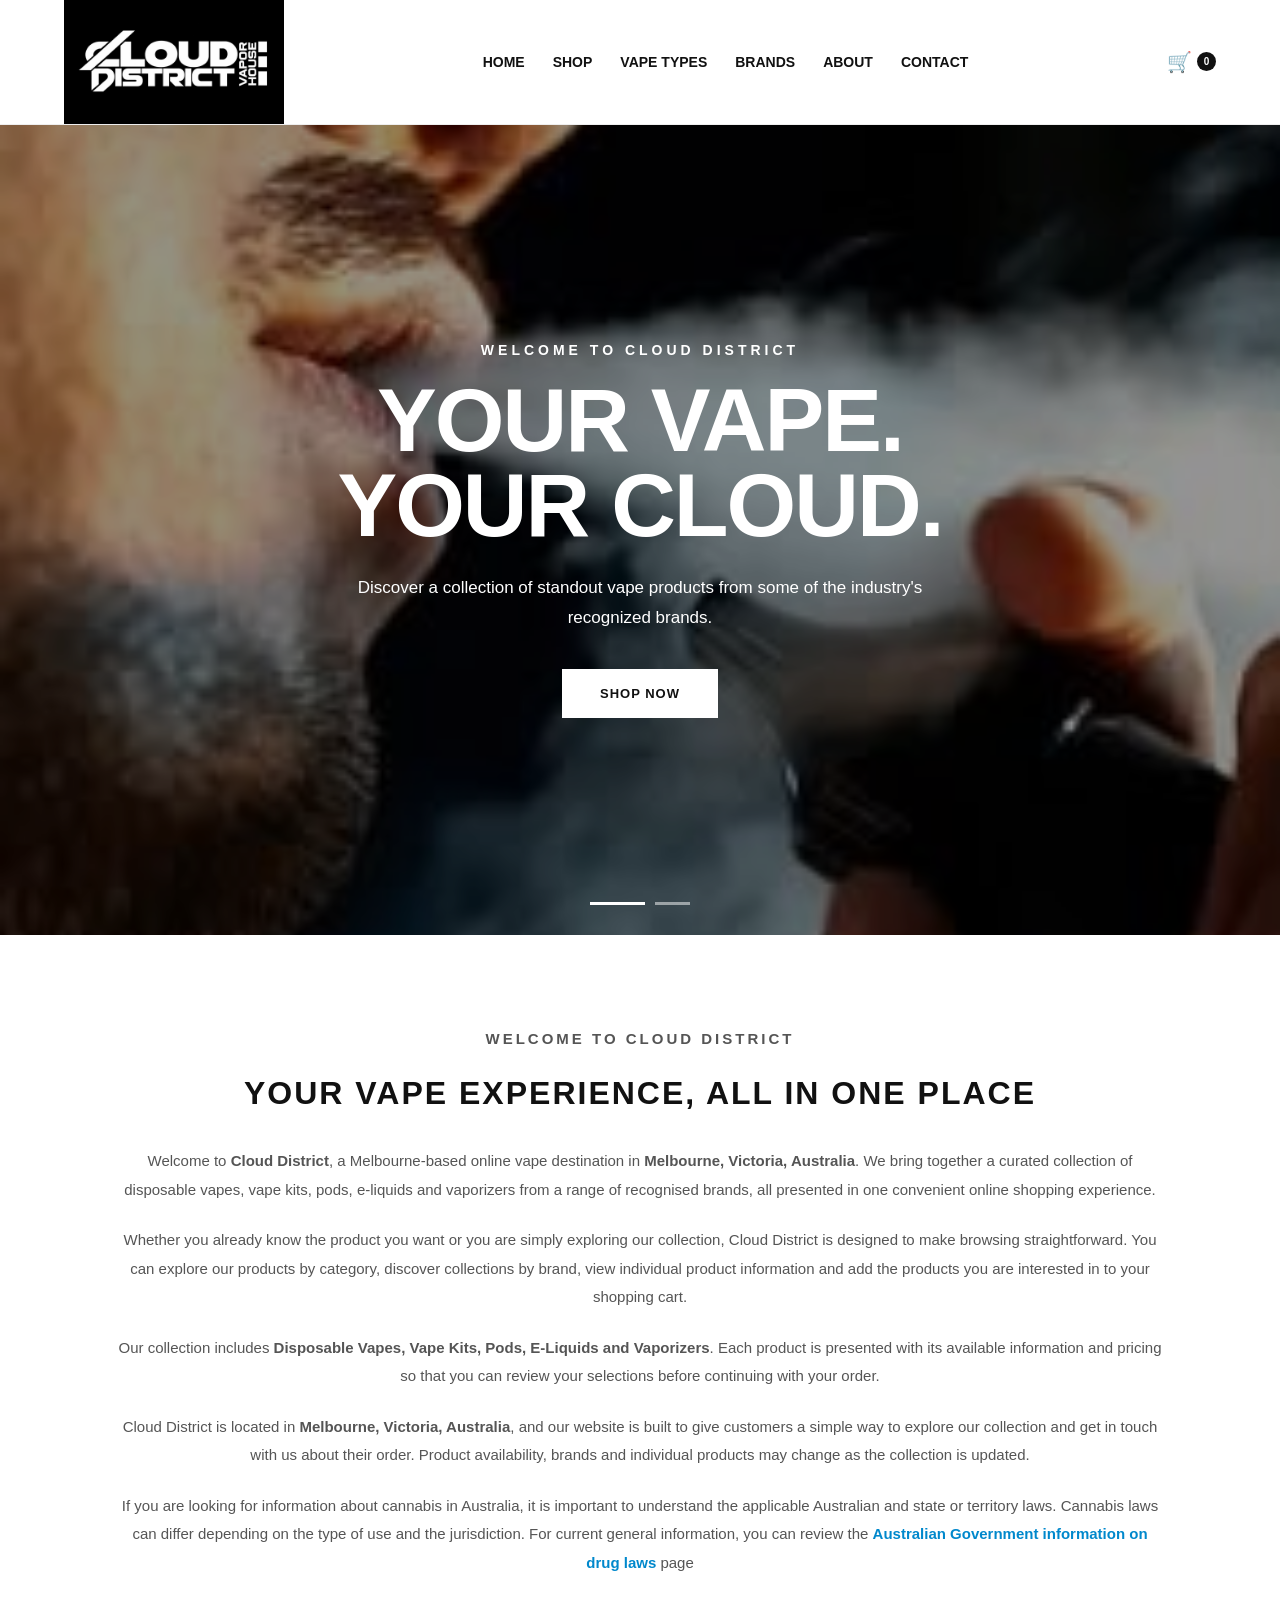
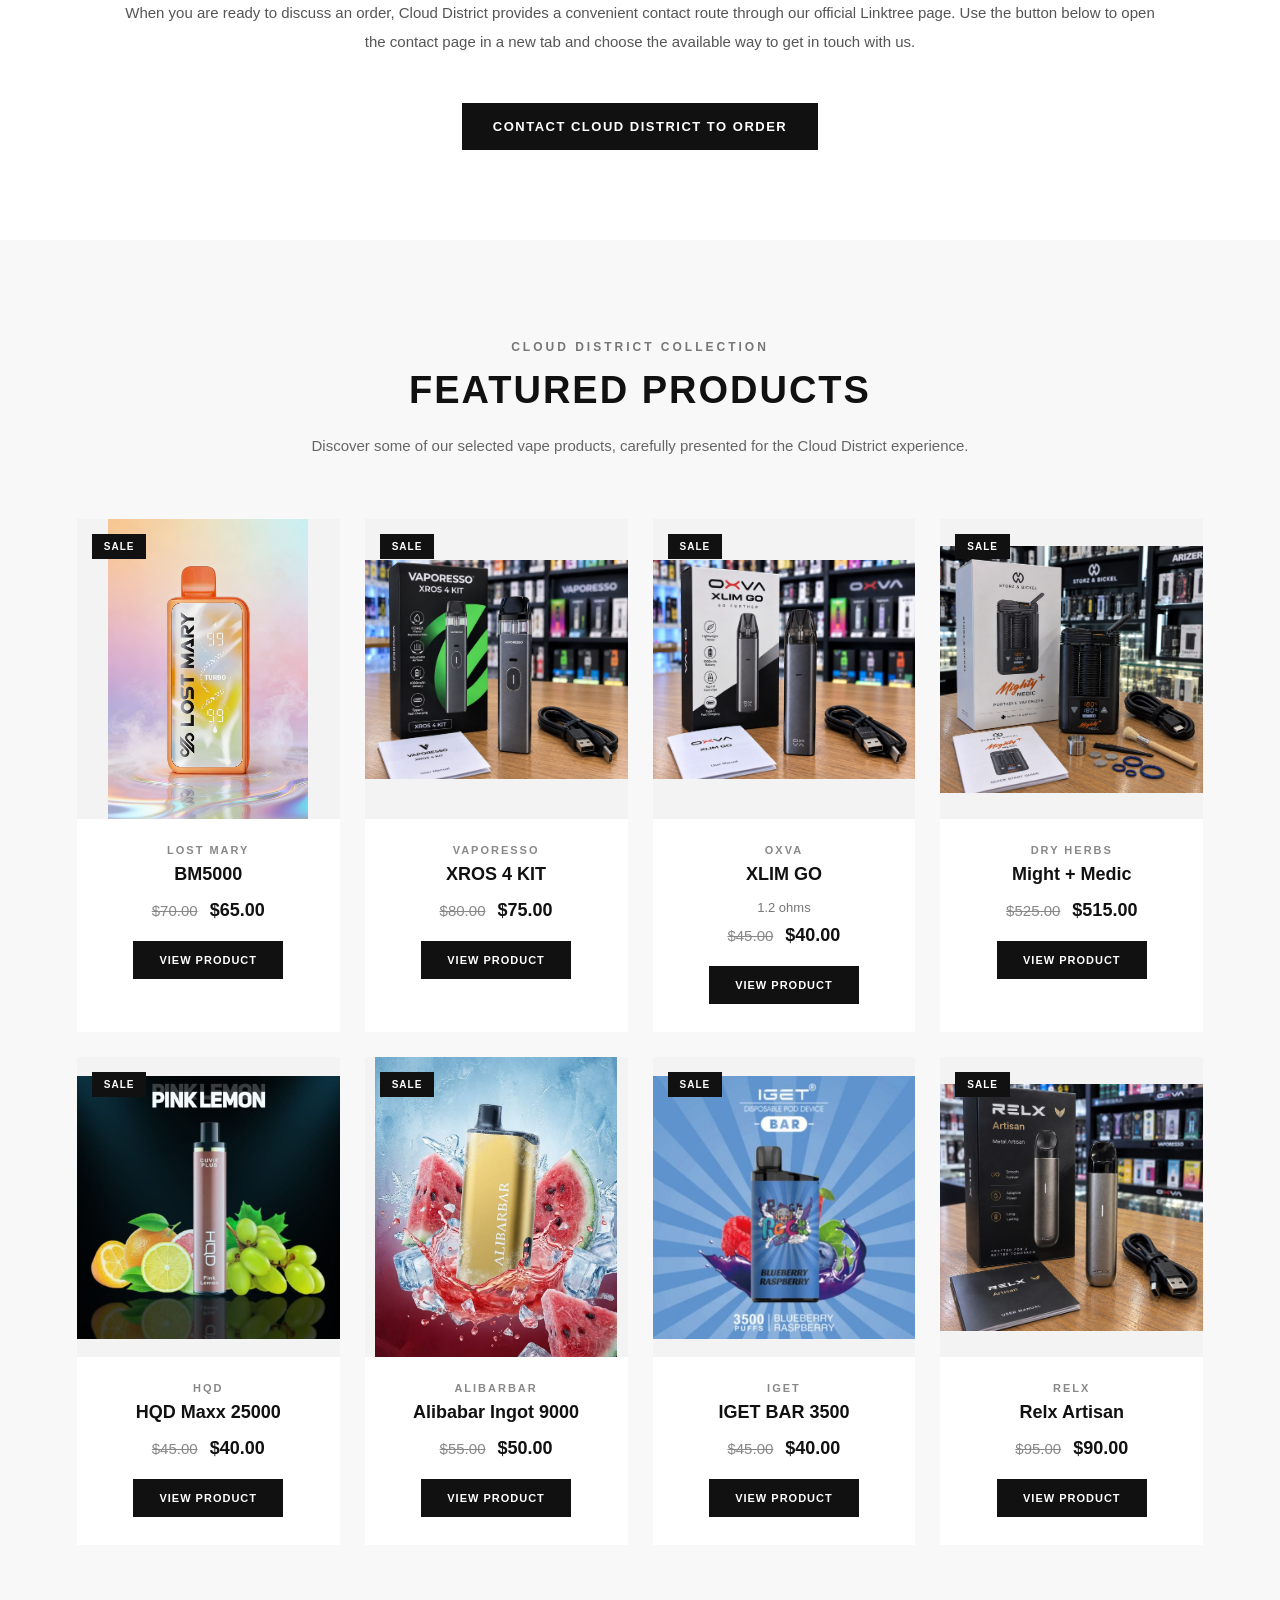
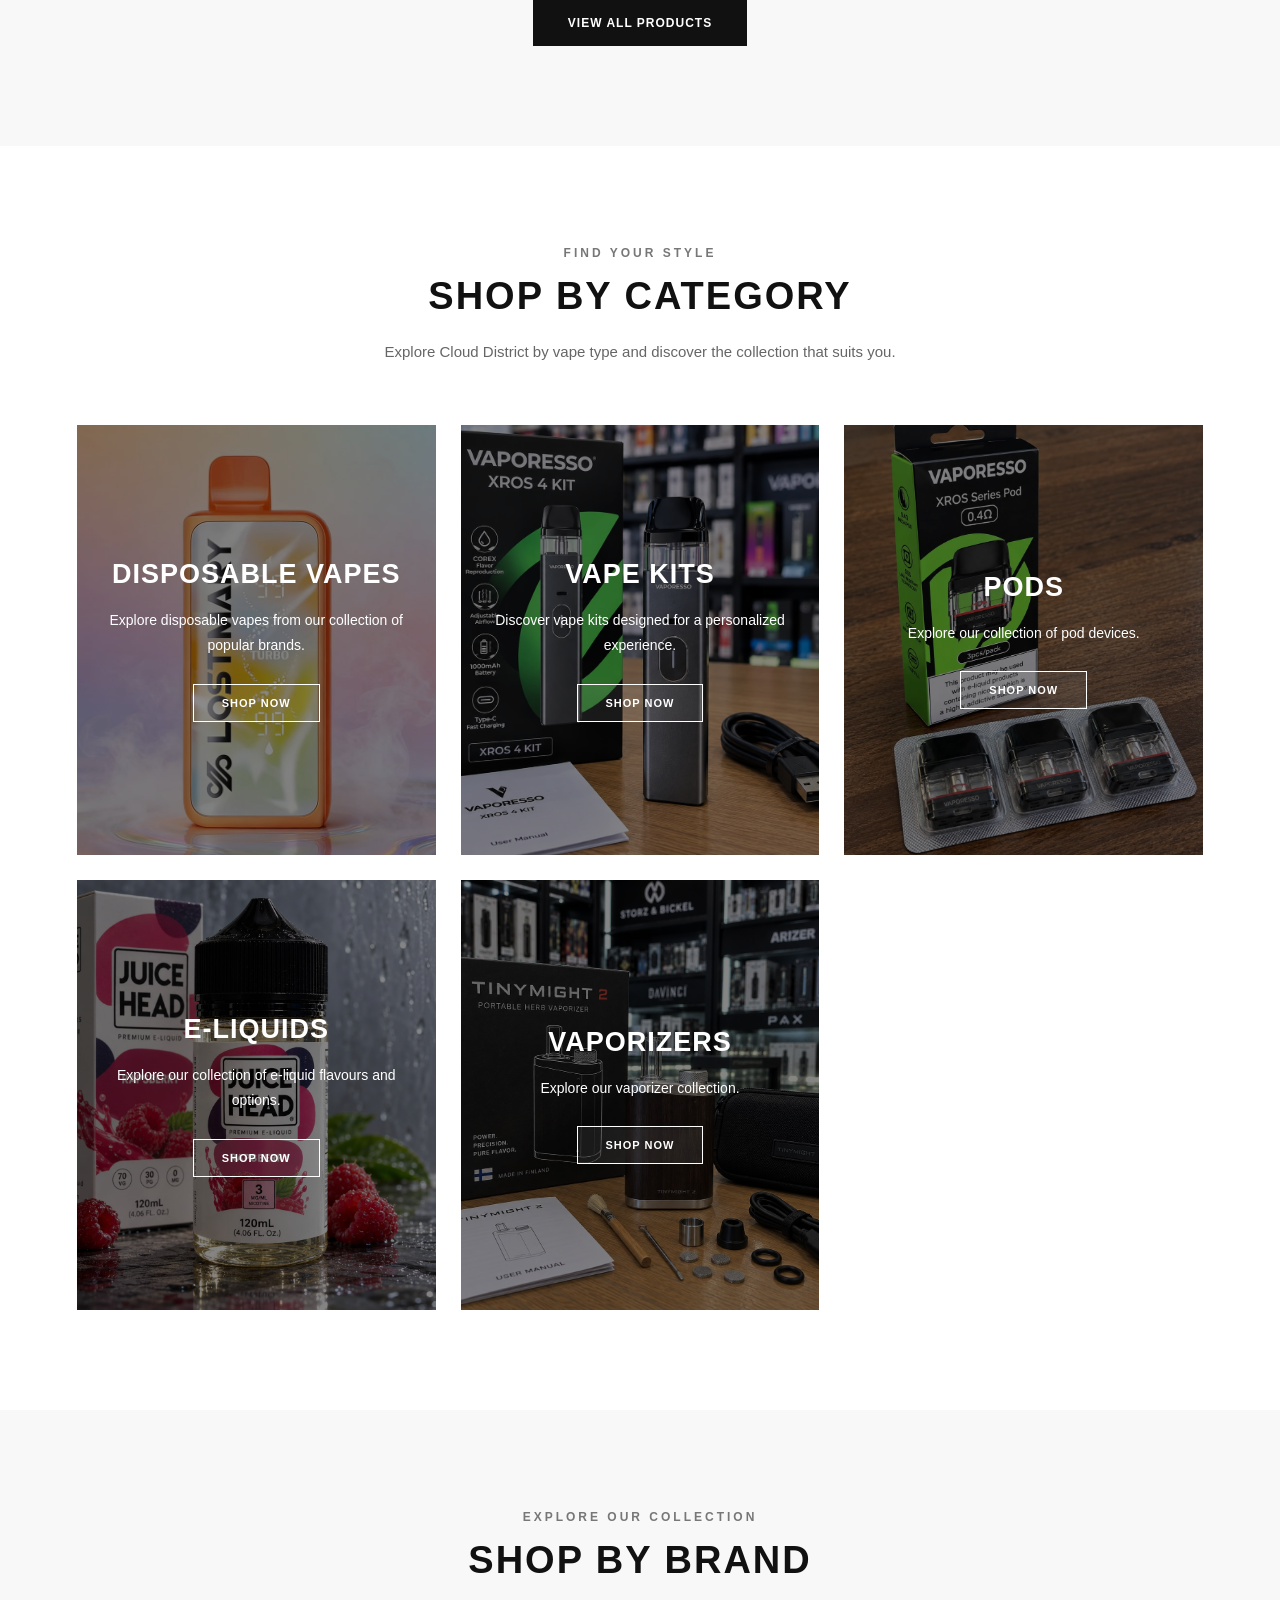
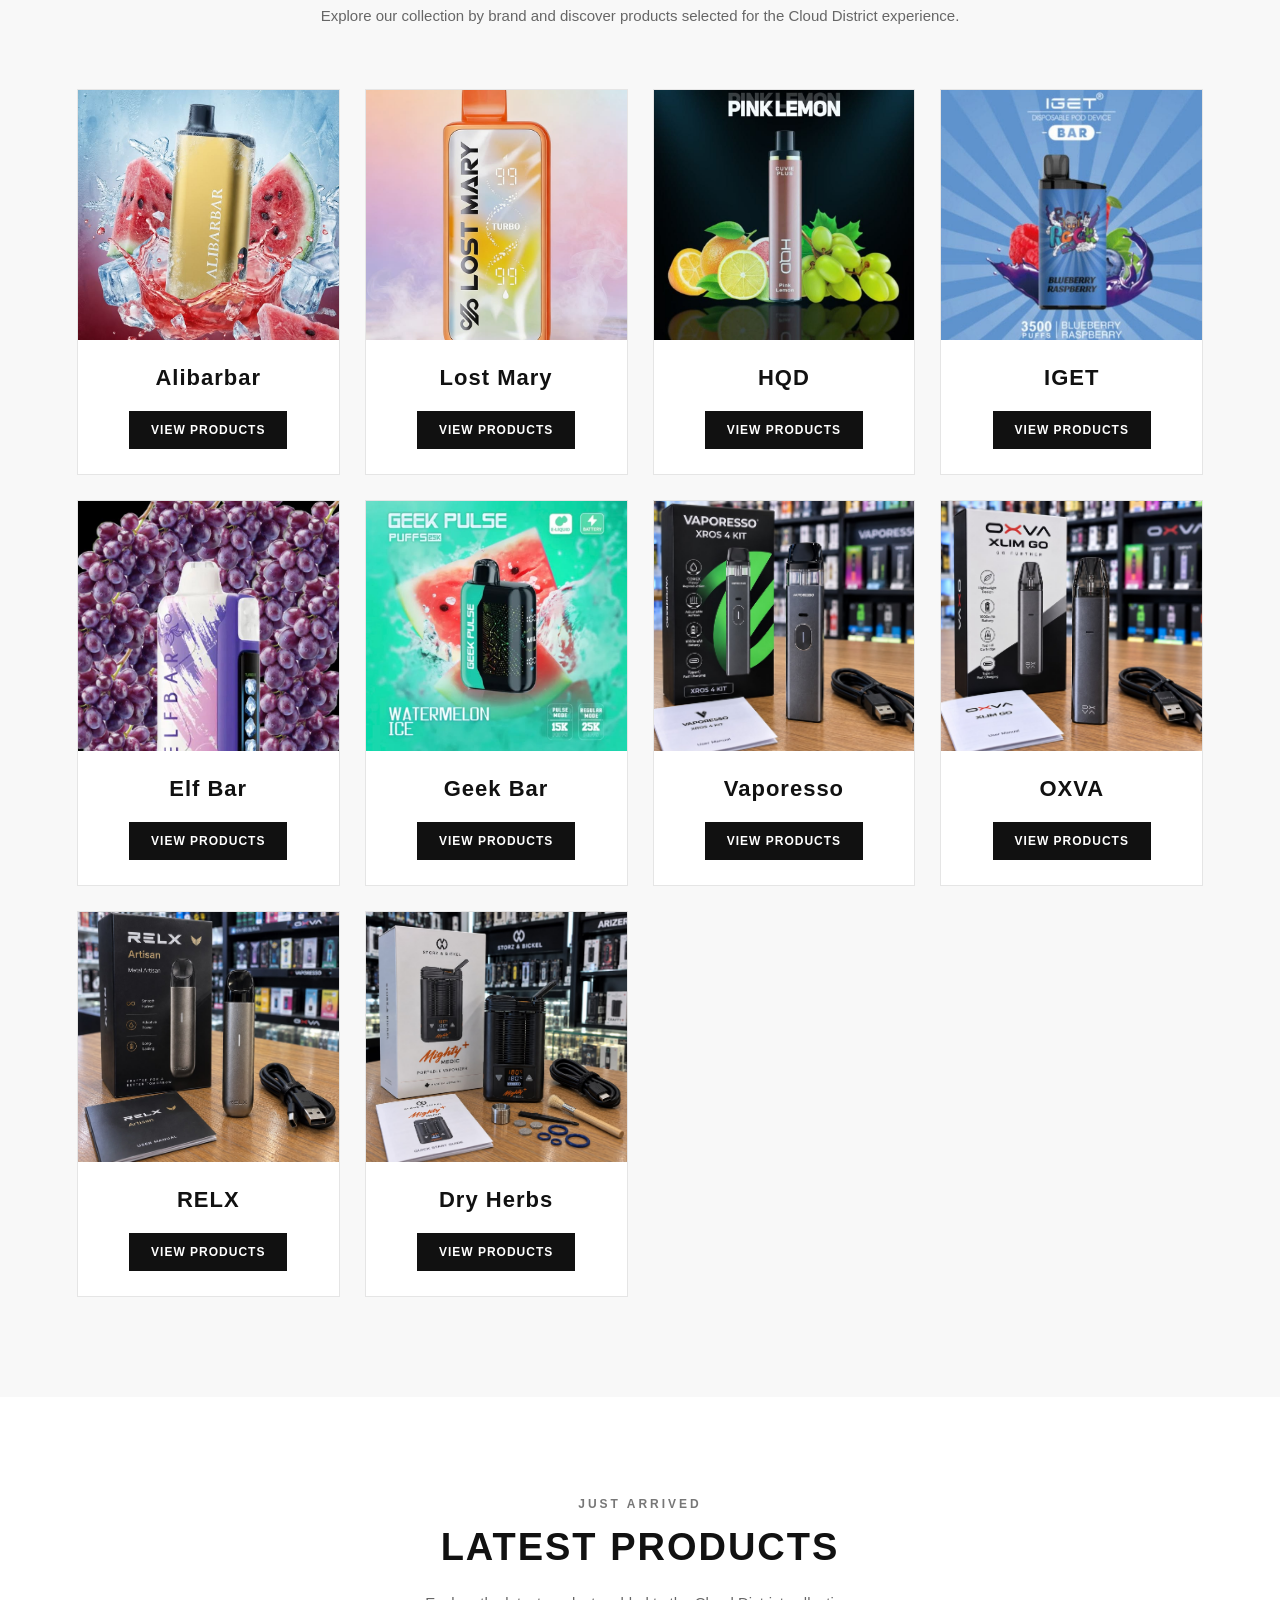
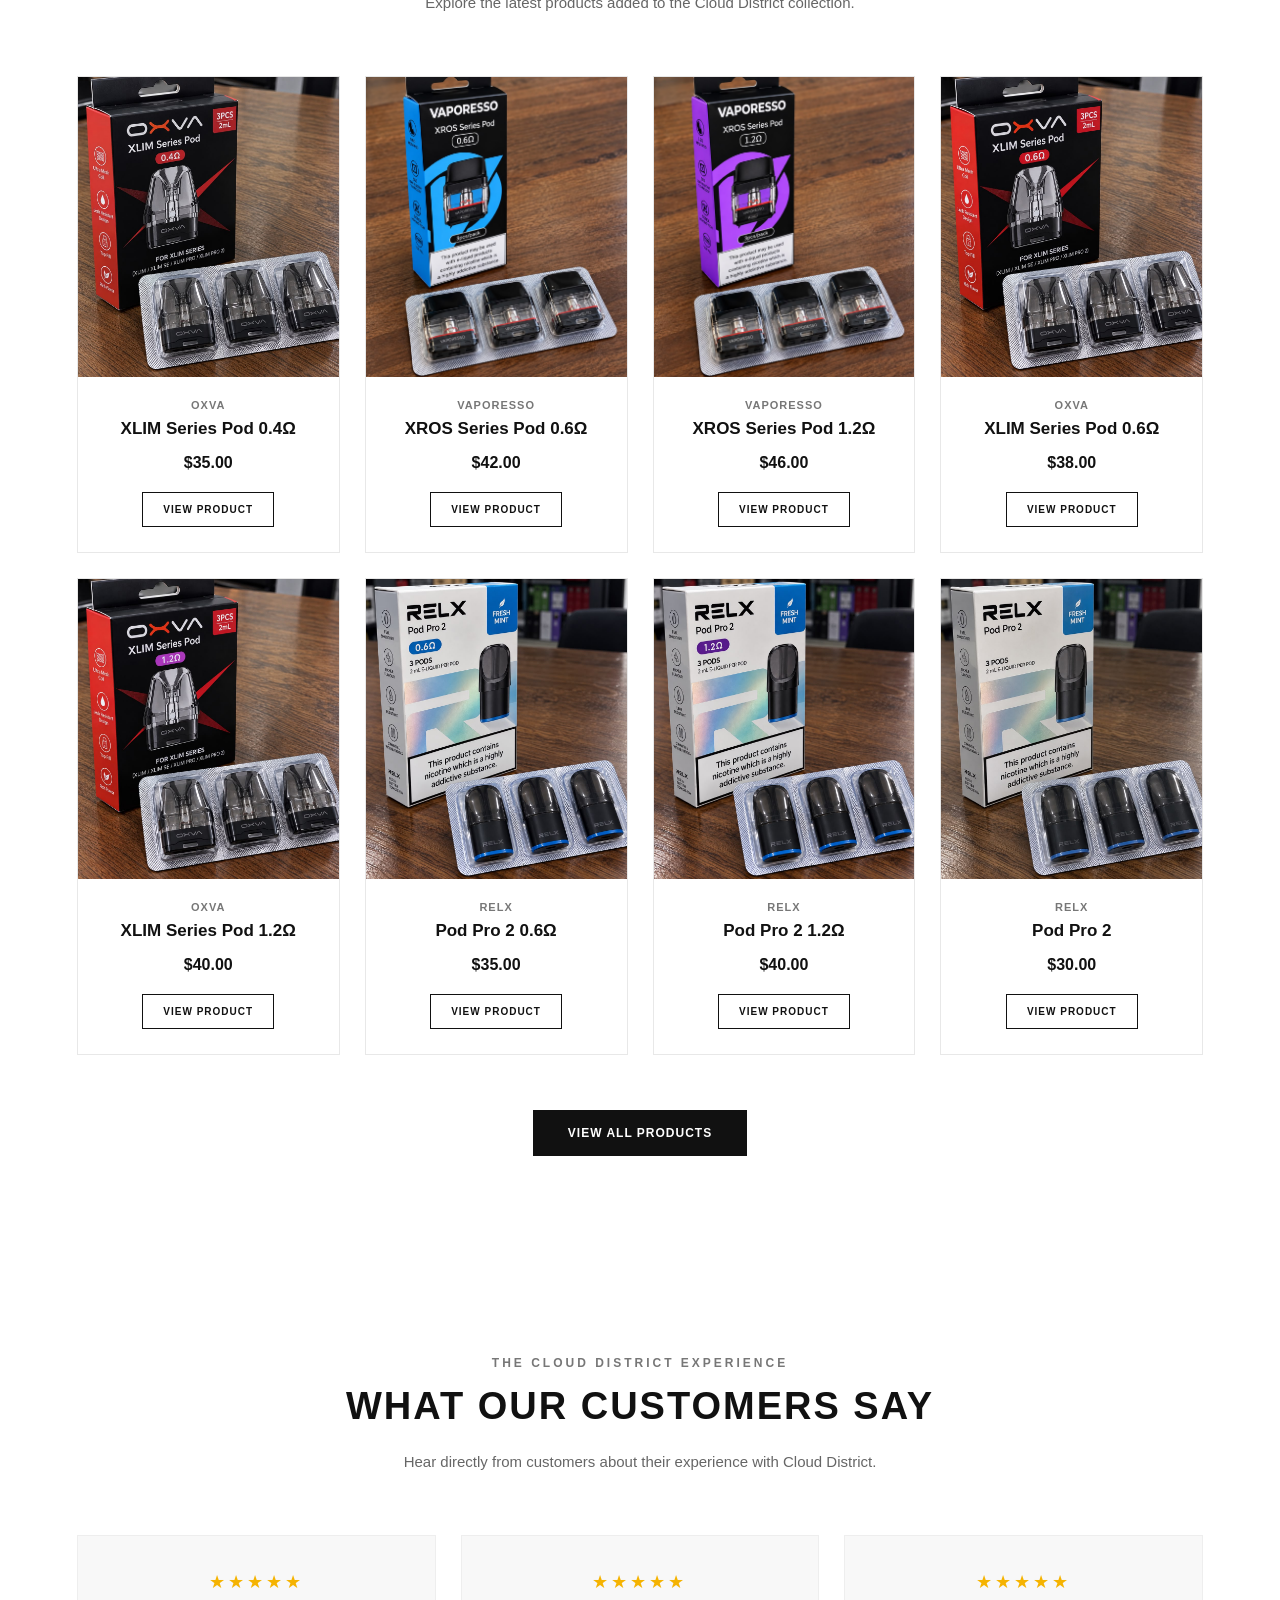
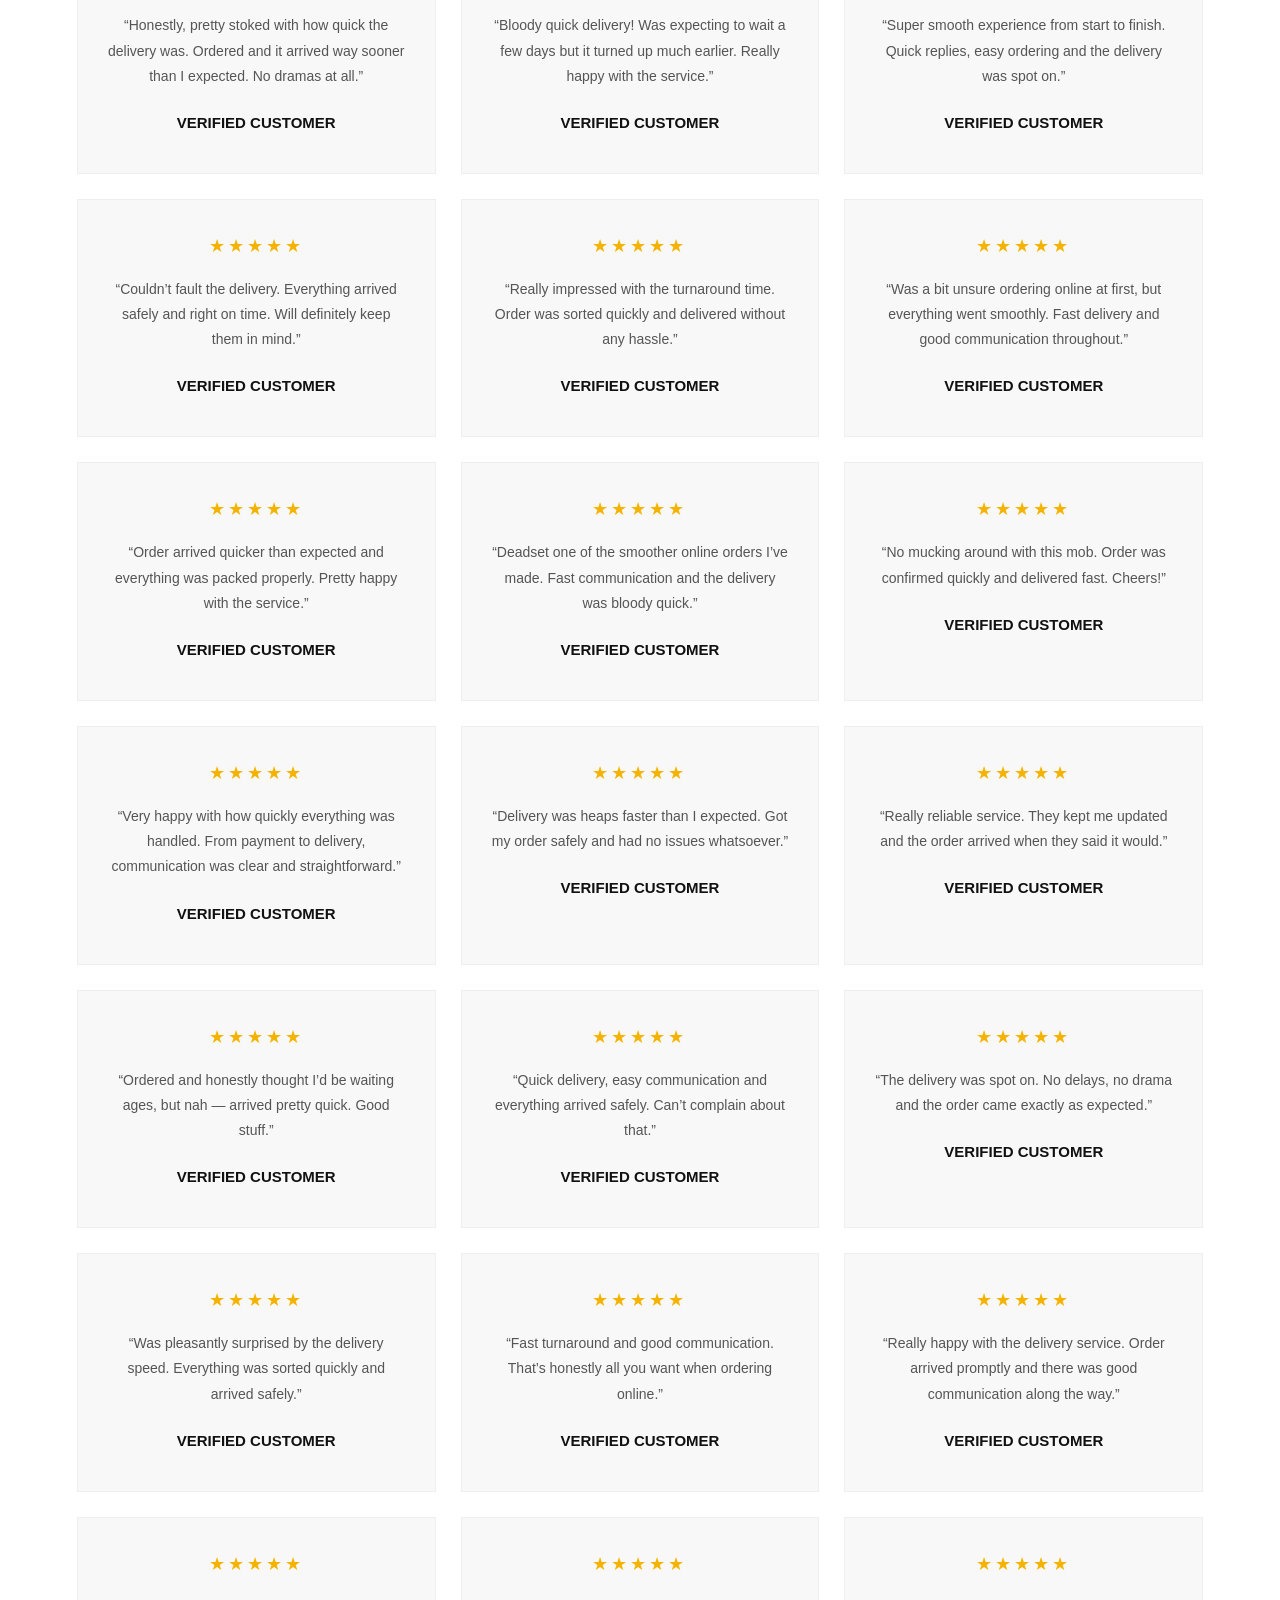
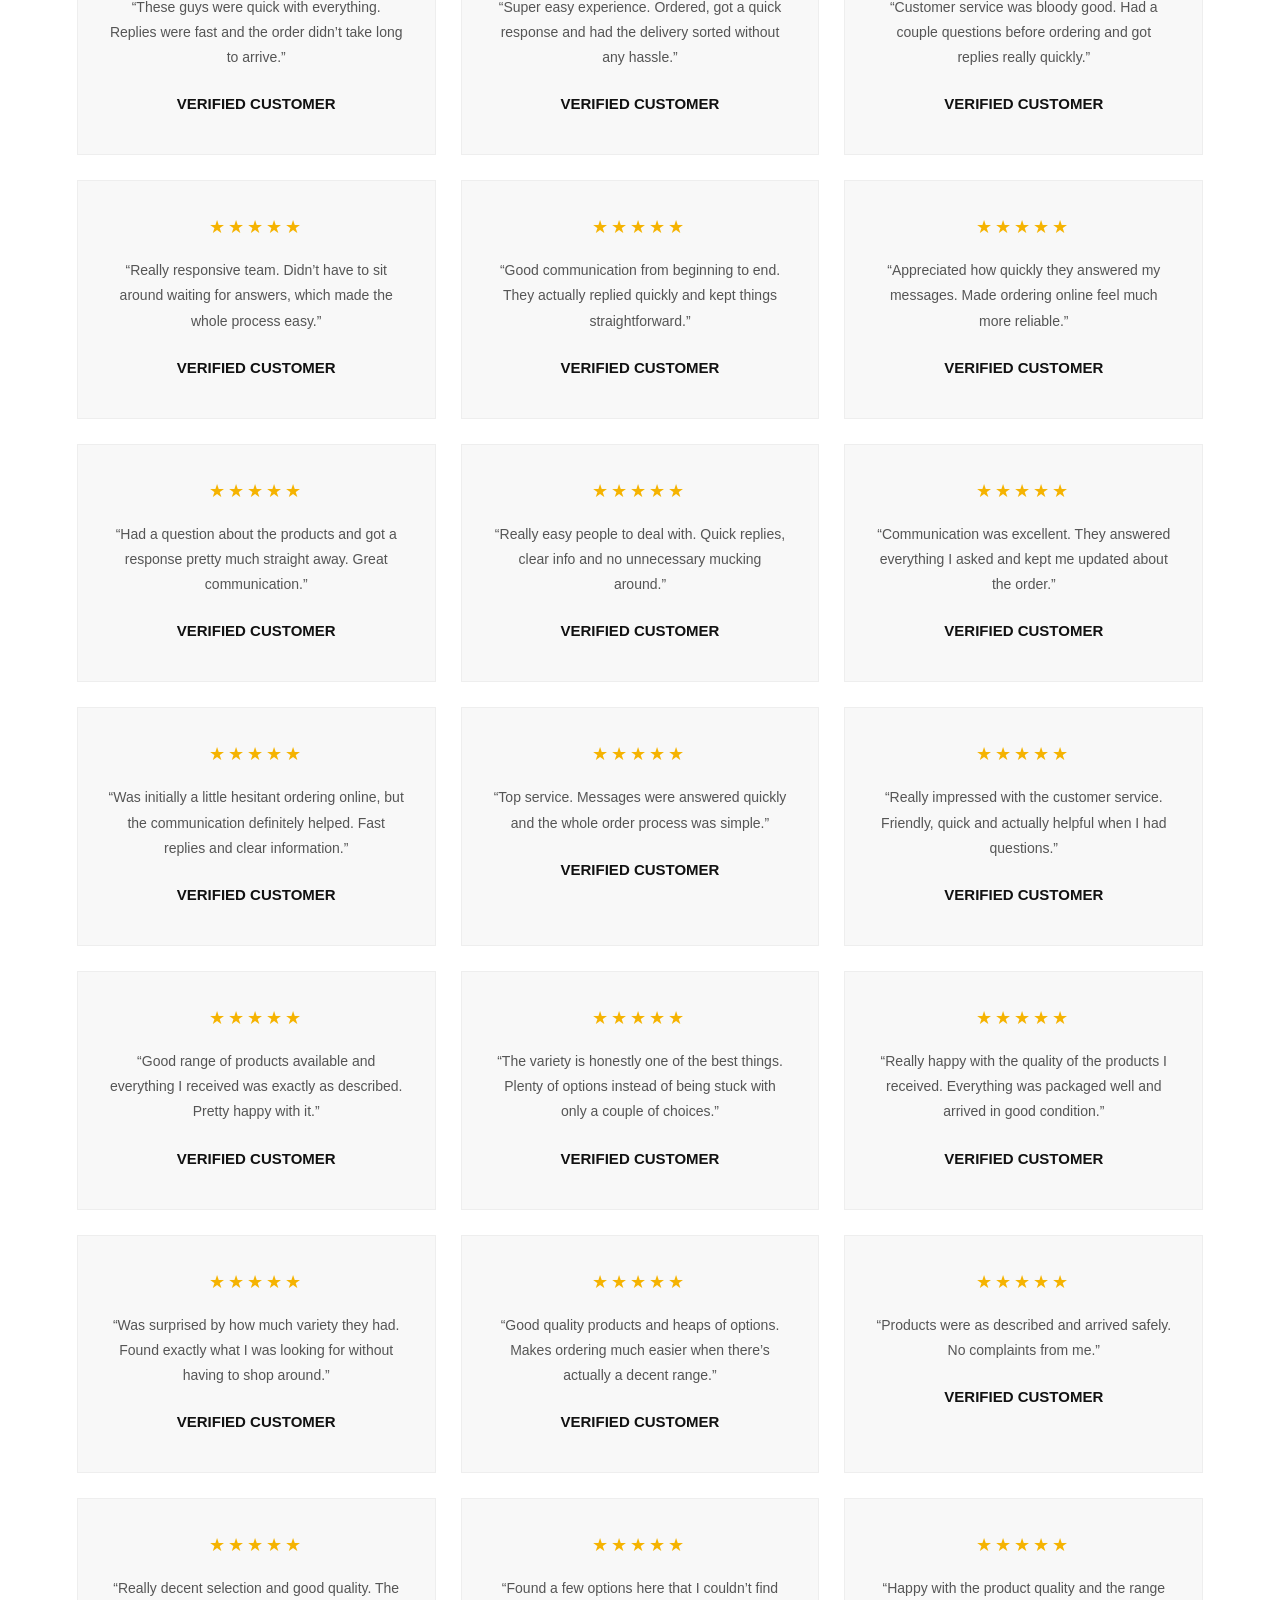
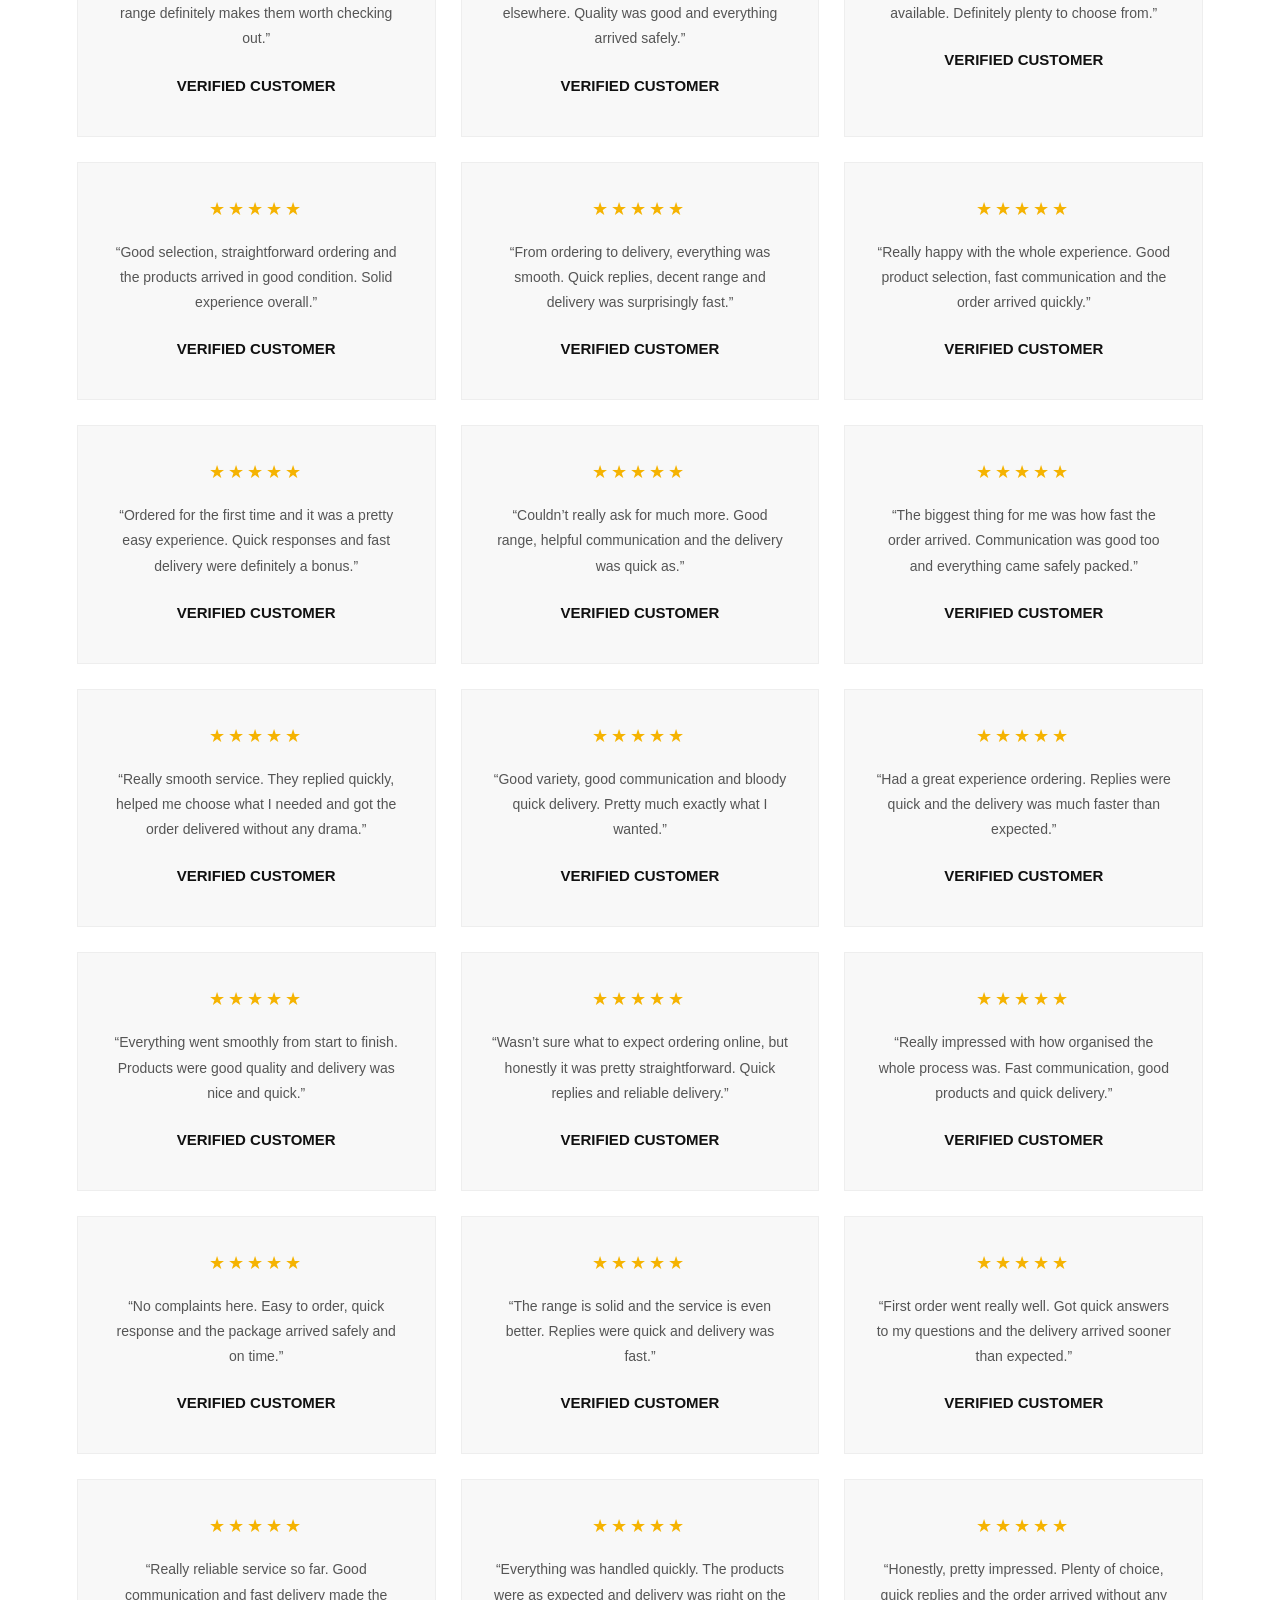
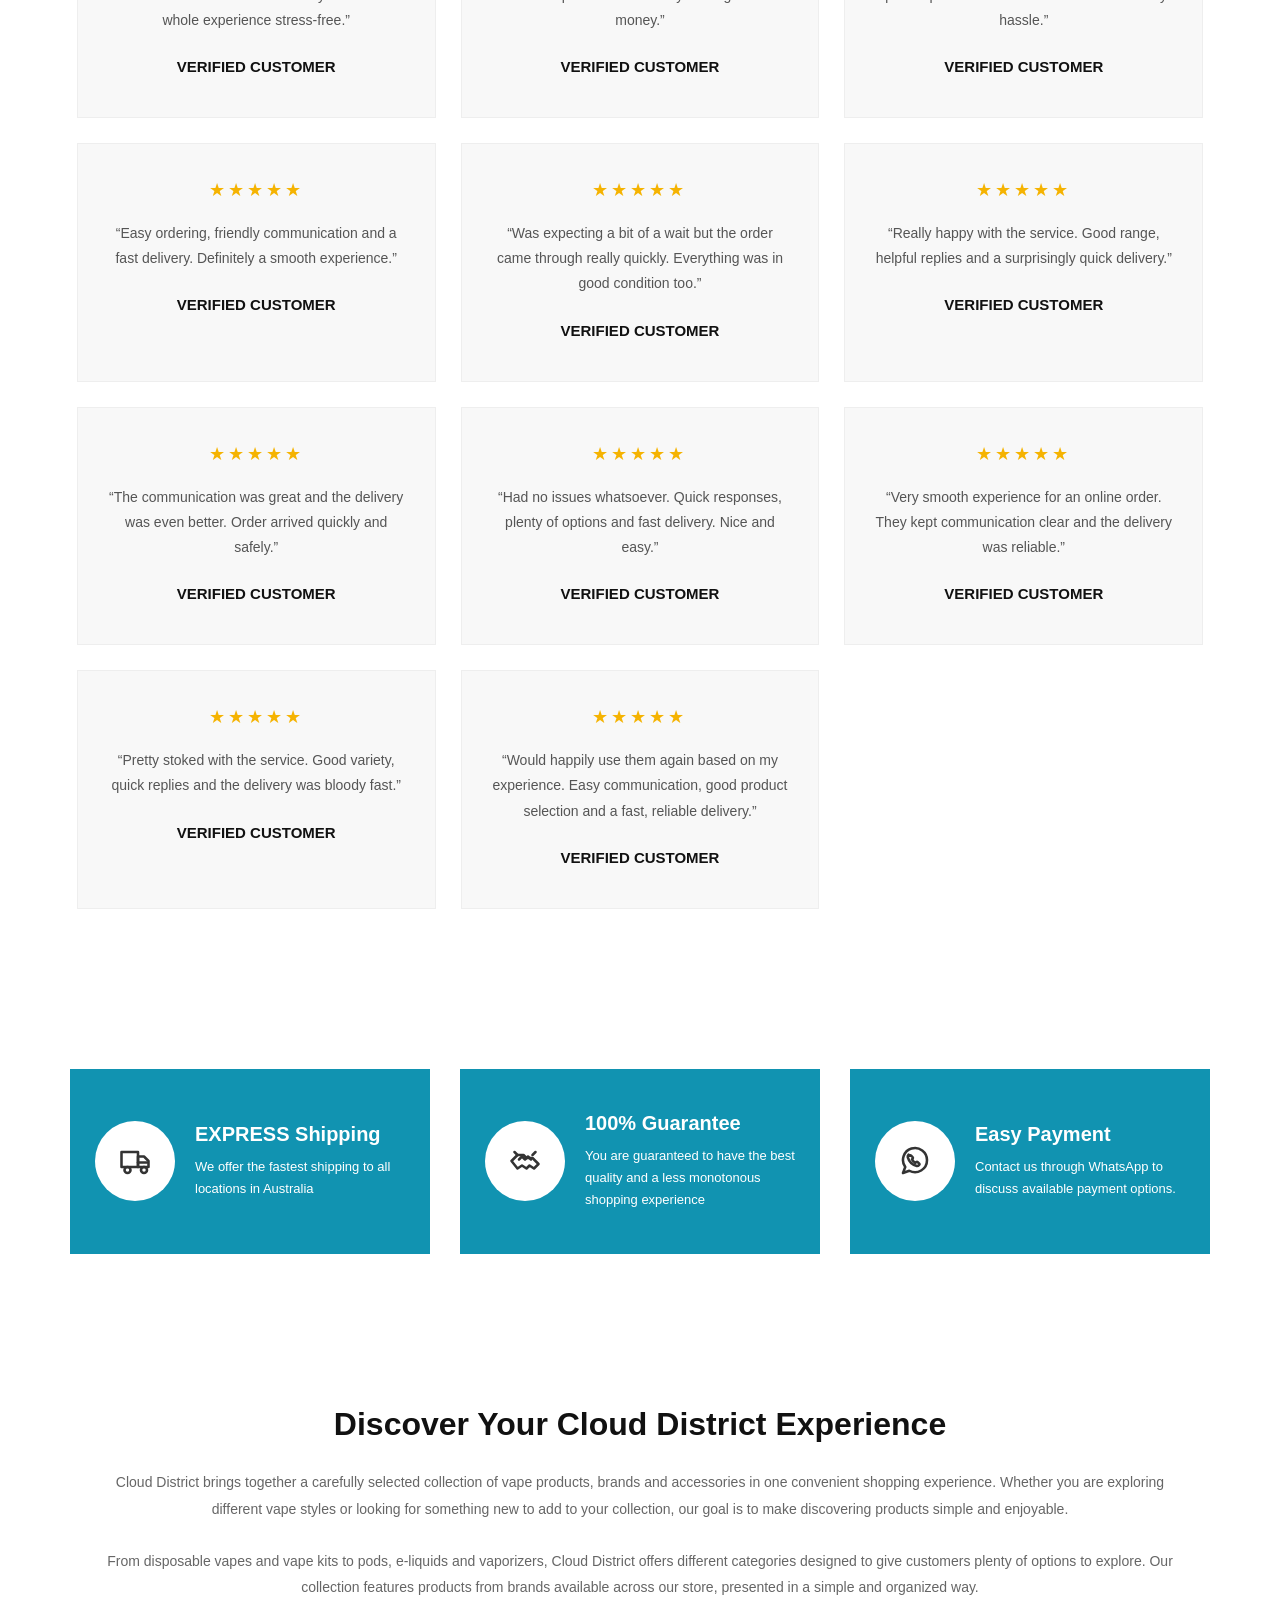
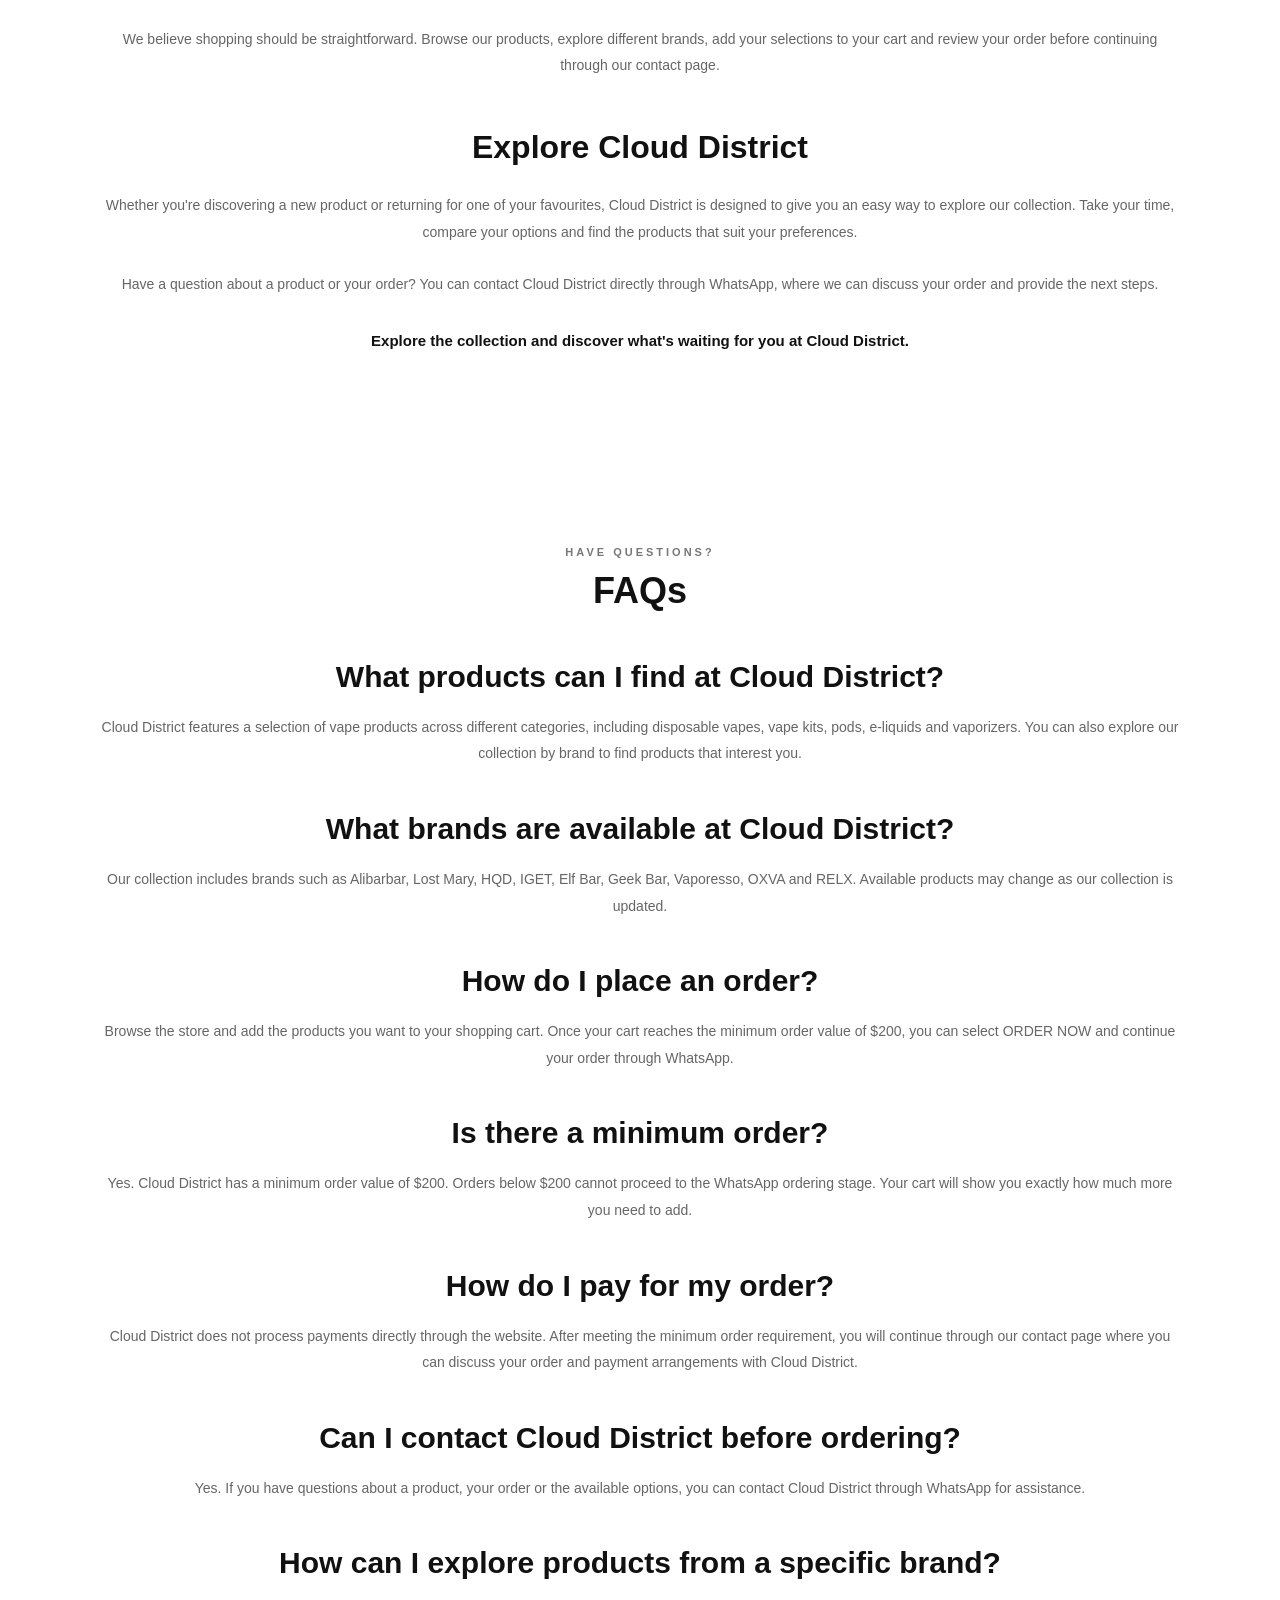
==== commit dd4bd1eb: "updated Index.html" ====
--- a/index.html
+++ b/index.html
@@ -979,93 +979,674 @@
 <section class="reviews-section">
 
     <div class="section-heading">
-        <p class="section-small-title">THE CLOUD DISTRICT EXPERIENCE</p>
-
-        <h2>WHAT OUR CUSTOMERS SAY</h2>
+
+        <p class="section-small-title">
+            THE CLOUD DISTRICT EXPERIENCE
+        </p>
+
+        <h2>
+            WHAT OUR CUSTOMERS SAY
+        </h2>
 
         <p class="section-description">
-            Discover what customers appreciate about the Cloud District shopping experience.
+            Hear directly from customers about their experience with Cloud District.
         </p>
+
     </div>
 
+
     <div class="reviews-grid">
 
-        <div class="review-card">
-            <div class="review-stars">★★★★★</div>
-
-            <p class="review-text">
-                “The ordering process was really simple. I found exactly what
-                I was looking for and the whole experience was smooth.”
-            </p>
-
-            <h3>Jordan M.</h3>
-            <span>Verified Customer</span>
-        </div>
-
-
-        <div class="review-card">
-            <div class="review-stars">★★★★★</div>
-
-            <p class="review-text">
-                “I really like how easy it is to browse the products by brand.
-                The website is clean and easy to navigate.”
-            </p>
-
-            <h3>Alex R.</h3>
-            <span>Verified Customer</span>
-        </div>
-
-
-        <div class="review-card">
-            <div class="review-stars">★★★★★</div>
-
-            <p class="review-text">
-                “Cloud District has a great variety of products. I especially
-                liked being able to explore different brands in one place.”
-            </p>
-
-            <h3>Taylor K.</h3>
-            <span>Verified Customer</span>
-        </div>
-
-
-        <div class="review-card">
-            <div class="review-stars">★★★★★</div>
-
-            <p class="review-text">
-                “The product pages make it easy to see the price and product
-                information before adding anything to the cart.”
-            </p>
-
-            <h3>Chris D.</h3>
-            <span>Verified Customer</span>
-        </div>
-
-
-        <div class="review-card">
-            <div class="review-stars">★★★★★</div>
-
-            <p class="review-text">
-                “Really straightforward shopping experience. I could browse,
-                add my products to the cart and send my order through our contact page.”
-            </p>
-
-            <h3>Morgan S.</h3>
-            <span>Verified Customer</span>
-        </div>
-
-
-        <div class="review-card">
-            <div class="review-stars">★★★★★</div>
-
-            <p class="review-text">
-                “The website looks modern and the product collection is easy
-                to explore. I'll definitely be checking back.”
-            </p>
-
-            <h3>Jamie L.</h3>
-            <span>Verified Customer</span>
-        </div>
+
+        <!-- REVIEW 1 -->
+        <div class="review-card">
+            <div class="review-stars">★★★★★</div>
+            <p class="review-text">
+                “Honestly, pretty stoked with how quick the delivery was. Ordered and it arrived way sooner than I expected. No dramas at all.”
+            </p>
+            <h3>Verified Customer</h3>
+        </div>
+
+
+        <!-- REVIEW 2 -->
+        <div class="review-card">
+            <div class="review-stars">★★★★★</div>
+            <p class="review-text">
+                “Bloody quick delivery! Was expecting to wait a few days but it turned up much earlier. Really happy with the service.”
+            </p>
+            <h3>Verified Customer</h3>
+        </div>
+
+
+        <!-- REVIEW 3 -->
+        <div class="review-card">
+            <div class="review-stars">★★★★★</div>
+            <p class="review-text">
+                “Super smooth experience from start to finish. Quick replies, easy ordering and the delivery was spot on.”
+            </p>
+            <h3>Verified Customer</h3>
+        </div>
+
+
+        <!-- REVIEW 4 -->
+        <div class="review-card">
+            <div class="review-stars">★★★★★</div>
+            <p class="review-text">
+                “Couldn’t fault the delivery. Everything arrived safely and right on time. Will definitely keep them in mind.”
+            </p>
+            <h3>Verified Customer</h3>
+        </div>
+
+
+        <!-- REVIEW 5 -->
+        <div class="review-card">
+            <div class="review-stars">★★★★★</div>
+            <p class="review-text">
+                “Really impressed with the turnaround time. Order was sorted quickly and delivered without any hassle.”
+            </p>
+            <h3>Verified Customer</h3>
+        </div>
+
+
+        <!-- REVIEW 6 -->
+        <div class="review-card">
+            <div class="review-stars">★★★★★</div>
+            <p class="review-text">
+                “Was a bit unsure ordering online at first, but everything went smoothly. Fast delivery and good communication throughout.”
+            </p>
+            <h3>Verified Customer</h3>
+        </div>
+
+
+        <!-- REVIEW 7 -->
+        <div class="review-card">
+            <div class="review-stars">★★★★★</div>
+            <p class="review-text">
+                “Order arrived quicker than expected and everything was packed properly. Pretty happy with the service.”
+            </p>
+            <h3>Verified Customer</h3>
+        </div>
+
+
+        <!-- REVIEW 8 -->
+        <div class="review-card">
+            <div class="review-stars">★★★★★</div>
+            <p class="review-text">
+                “Deadset one of the smoother online orders I’ve made. Fast communication and the delivery was bloody quick.”
+            </p>
+            <h3>Verified Customer</h3>
+        </div>
+
+
+        <!-- REVIEW 9 -->
+        <div class="review-card">
+            <div class="review-stars">★★★★★</div>
+            <p class="review-text">
+                “No mucking around with this mob. Order was confirmed quickly and delivered fast. Cheers!”
+            </p>
+            <h3>Verified Customer</h3>
+        </div>
+
+
+        <!-- REVIEW 10 -->
+        <div class="review-card">
+            <div class="review-stars">★★★★★</div>
+            <p class="review-text">
+                “Very happy with how quickly everything was handled. From payment to delivery, communication was clear and straightforward.”
+            </p>
+            <h3>Verified Customer</h3>
+        </div>
+
+
+        <!-- REVIEW 11 -->
+        <div class="review-card">
+            <div class="review-stars">★★★★★</div>
+            <p class="review-text">
+                “Delivery was heaps faster than I expected. Got my order safely and had no issues whatsoever.”
+            </p>
+            <h3>Verified Customer</h3>
+        </div>
+
+
+        <!-- REVIEW 12 -->
+        <div class="review-card">
+            <div class="review-stars">★★★★★</div>
+            <p class="review-text">
+                “Really reliable service. They kept me updated and the order arrived when they said it would.”
+            </p>
+            <h3>Verified Customer</h3>
+        </div>
+
+
+        <!-- REVIEW 13 -->
+        <div class="review-card">
+            <div class="review-stars">★★★★★</div>
+            <p class="review-text">
+                “Ordered and honestly thought I’d be waiting ages, but nah — arrived pretty quick. Good stuff.”
+            </p>
+            <h3>Verified Customer</h3>
+        </div>
+
+
+        <!-- REVIEW 14 -->
+        <div class="review-card">
+            <div class="review-stars">★★★★★</div>
+            <p class="review-text">
+                “Quick delivery, easy communication and everything arrived safely. Can’t complain about that.”
+            </p>
+            <h3>Verified Customer</h3>
+        </div>
+
+
+        <!-- REVIEW 15 -->
+        <div class="review-card">
+            <div class="review-stars">★★★★★</div>
+            <p class="review-text">
+                “The delivery was spot on. No delays, no drama and the order came exactly as expected.”
+            </p>
+            <h3>Verified Customer</h3>
+        </div>
+
+
+        <!-- REVIEW 16 -->
+        <div class="review-card">
+            <div class="review-stars">★★★★★</div>
+            <p class="review-text">
+                “Was pleasantly surprised by the delivery speed. Everything was sorted quickly and arrived safely.”
+            </p>
+            <h3>Verified Customer</h3>
+        </div>
+
+
+        <!-- REVIEW 17 -->
+        <div class="review-card">
+            <div class="review-stars">★★★★★</div>
+            <p class="review-text">
+                “Fast turnaround and good communication. That’s honestly all you want when ordering online.”
+            </p>
+            <h3>Verified Customer</h3>
+        </div>
+
+
+        <!-- REVIEW 18 -->
+        <div class="review-card">
+            <div class="review-stars">★★★★★</div>
+            <p class="review-text">
+                “Really happy with the delivery service. Order arrived promptly and there was good communication along the way.”
+            </p>
+            <h3>Verified Customer</h3>
+        </div>
+
+
+        <!-- REVIEW 19 -->
+        <div class="review-card">
+            <div class="review-stars">★★★★★</div>
+            <p class="review-text">
+                “These guys were quick with everything. Replies were fast and the order didn’t take long to arrive.”
+            </p>
+            <h3>Verified Customer</h3>
+        </div>
+
+
+        <!-- REVIEW 20 -->
+        <div class="review-card">
+            <div class="review-stars">★★★★★</div>
+            <p class="review-text">
+                “Super easy experience. Ordered, got a quick response and had the delivery sorted without any hassle.”
+            </p>
+            <h3>Verified Customer</h3>
+        </div>
+
+
+        <!-- REVIEW 21 -->
+        <div class="review-card">
+            <div class="review-stars">★★★★★</div>
+            <p class="review-text">
+                “Customer service was bloody good. Had a couple questions before ordering and got replies really quickly.”
+            </p>
+            <h3>Verified Customer</h3>
+        </div>
+
+
+        <!-- REVIEW 22 -->
+        <div class="review-card">
+            <div class="review-stars">★★★★★</div>
+            <p class="review-text">
+                “Really responsive team. Didn’t have to sit around waiting for answers, which made the whole process easy.”
+            </p>
+            <h3>Verified Customer</h3>
+        </div>
+
+
+        <!-- REVIEW 23 -->
+        <div class="review-card">
+            <div class="review-stars">★★★★★</div>
+            <p class="review-text">
+                “Good communication from beginning to end. They actually replied quickly and kept things straightforward.”
+            </p>
+            <h3>Verified Customer</h3>
+        </div>
+
+
+        <!-- REVIEW 24 -->
+        <div class="review-card">
+            <div class="review-stars">★★★★★</div>
+            <p class="review-text">
+                “Appreciated how quickly they answered my messages. Made ordering online feel much more reliable.”
+            </p>
+            <h3>Verified Customer</h3>
+        </div>
+
+
+        <!-- REVIEW 25 -->
+        <div class="review-card">
+            <div class="review-stars">★★★★★</div>
+            <p class="review-text">
+                “Had a question about the products and got a response pretty much straight away. Great communication.”
+            </p>
+            <h3>Verified Customer</h3>
+        </div>
+
+
+        <!-- REVIEW 26 -->
+        <div class="review-card">
+            <div class="review-stars">★★★★★</div>
+            <p class="review-text">
+                “Really easy people to deal with. Quick replies, clear info and no unnecessary mucking around.”
+            </p>
+            <h3>Verified Customer</h3>
+        </div>
+
+
+        <!-- REVIEW 27 -->
+        <div class="review-card">
+            <div class="review-stars">★★★★★</div>
+            <p class="review-text">
+                “Communication was excellent. They answered everything I asked and kept me updated about the order.”
+            </p>
+            <h3>Verified Customer</h3>
+        </div>
+
+
+        <!-- REVIEW 28 -->
+        <div class="review-card">
+            <div class="review-stars">★★★★★</div>
+            <p class="review-text">
+                “Was initially a little hesitant ordering online, but the communication definitely helped. Fast replies and clear information.”
+            </p>
+            <h3>Verified Customer</h3>
+        </div>
+
+
+        <!-- REVIEW 29 -->
+        <div class="review-card">
+            <div class="review-stars">★★★★★</div>
+            <p class="review-text">
+                “Top service. Messages were answered quickly and the whole order process was simple.”
+            </p>
+            <h3>Verified Customer</h3>
+        </div>
+
+
+        <!-- REVIEW 30 -->
+        <div class="review-card">
+            <div class="review-stars">★★★★★</div>
+            <p class="review-text">
+                “Really impressed with the customer service. Friendly, quick and actually helpful when I had questions.”
+            </p>
+            <h3>Verified Customer</h3>
+        </div>
+
+
+        <!-- REVIEW 31 -->
+        <div class="review-card">
+            <div class="review-stars">★★★★★</div>
+            <p class="review-text">
+                “Good range of products available and everything I received was exactly as described. Pretty happy with it.”
+            </p>
+            <h3>Verified Customer</h3>
+        </div>
+
+
+        <!-- REVIEW 32 -->
+        <div class="review-card">
+            <div class="review-stars">★★★★★</div>
+            <p class="review-text">
+                “The variety is honestly one of the best things. Plenty of options instead of being stuck with only a couple of choices.”
+            </p>
+            <h3>Verified Customer</h3>
+        </div>
+
+
+        <!-- REVIEW 33 -->
+        <div class="review-card">
+            <div class="review-stars">★★★★★</div>
+            <p class="review-text">
+                “Really happy with the quality of the products I received. Everything was packaged well and arrived in good condition.”
+            </p>
+            <h3>Verified Customer</h3>
+        </div>
+
+
+        <!-- REVIEW 34 -->
+        <div class="review-card">
+            <div class="review-stars">★★★★★</div>
+            <p class="review-text">
+                “Was surprised by how much variety they had. Found exactly what I was looking for without having to shop around.”
+            </p>
+            <h3>Verified Customer</h3>
+        </div>
+
+
+        <!-- REVIEW 35 -->
+        <div class="review-card">
+            <div class="review-stars">★★★★★</div>
+            <p class="review-text">
+                “Good quality products and heaps of options. Makes ordering much easier when there’s actually a decent range.”
+            </p>
+            <h3>Verified Customer</h3>
+        </div>
+
+
+        <!-- REVIEW 36 -->
+        <div class="review-card">
+            <div class="review-stars">★★★★★</div>
+            <p class="review-text">
+                “Products were as described and arrived safely. No complaints from me.”
+            </p>
+            <h3>Verified Customer</h3>
+        </div>
+
+
+        <!-- REVIEW 37 -->
+        <div class="review-card">
+            <div class="review-stars">★★★★★</div>
+            <p class="review-text">
+                “Really decent selection and good quality. The range definitely makes them worth checking out.”
+            </p>
+            <h3>Verified Customer</h3>
+        </div>
+
+
+        <!-- REVIEW 38 -->
+        <div class="review-card">
+            <div class="review-stars">★★★★★</div>
+            <p class="review-text">
+                “Found a few options here that I couldn’t find elsewhere. Quality was good and everything arrived safely.”
+            </p>
+            <h3>Verified Customer</h3>
+        </div>
+
+
+        <!-- REVIEW 39 -->
+        <div class="review-card">
+            <div class="review-stars">★★★★★</div>
+            <p class="review-text">
+                “Happy with the product quality and the range available. Definitely plenty to choose from.”
+            </p>
+            <h3>Verified Customer</h3>
+        </div>
+
+
+        <!-- REVIEW 40 -->
+        <div class="review-card">
+            <div class="review-stars">★★★★★</div>
+            <p class="review-text">
+                “Good selection, straightforward ordering and the products arrived in good condition. Solid experience overall.”
+            </p>
+            <h3>Verified Customer</h3>
+        </div>
+
+
+        <!-- REVIEW 41 -->
+        <div class="review-card">
+            <div class="review-stars">★★★★★</div>
+            <p class="review-text">
+                “From ordering to delivery, everything was smooth. Quick replies, decent range and delivery was surprisingly fast.”
+            </p>
+            <h3>Verified Customer</h3>
+        </div>
+
+
+        <!-- REVIEW 42 -->
+        <div class="review-card">
+            <div class="review-stars">★★★★★</div>
+            <p class="review-text">
+                “Really happy with the whole experience. Good product selection, fast communication and the order arrived quickly.”
+            </p>
+            <h3>Verified Customer</h3>
+        </div>
+
+
+        <!-- REVIEW 43 -->
+        <div class="review-card">
+            <div class="review-stars">★★★★★</div>
+            <p class="review-text">
+                “Ordered for the first time and it was a pretty easy experience. Quick responses and fast delivery were definitely a bonus.”
+            </p>
+            <h3>Verified Customer</h3>
+        </div>
+
+
+        <!-- REVIEW 44 -->
+        <div class="review-card">
+            <div class="review-stars">★★★★★</div>
+            <p class="review-text">
+                “Couldn’t really ask for much more. Good range, helpful communication and the delivery was quick as.”
+            </p>
+            <h3>Verified Customer</h3>
+        </div>
+
+
+        <!-- REVIEW 45 -->
+        <div class="review-card">
+            <div class="review-stars">★★★★★</div>
+            <p class="review-text">
+                “The biggest thing for me was how fast the order arrived. Communication was good too and everything came safely packed.”
+            </p>
+            <h3>Verified Customer</h3>
+        </div>
+
+
+        <!-- REVIEW 46 -->
+        <div class="review-card">
+            <div class="review-stars">★★★★★</div>
+            <p class="review-text">
+                “Really smooth service. They replied quickly, helped me choose what I needed and got the order delivered without any drama.”
+            </p>
+            <h3>Verified Customer</h3>
+        </div>
+
+
+        <!-- REVIEW 47 -->
+        <div class="review-card">
+            <div class="review-stars">★★★★★</div>
+            <p class="review-text">
+                “Good variety, good communication and bloody quick delivery. Pretty much exactly what I wanted.”
+            </p>
+            <h3>Verified Customer</h3>
+        </div>
+
+
+        <!-- REVIEW 48 -->
+        <div class="review-card">
+            <div class="review-stars">★★★★★</div>
+            <p class="review-text">
+                “Had a great experience ordering. Replies were quick and the delivery was much faster than expected.”
+            </p>
+            <h3>Verified Customer</h3>
+        </div>
+
+
+        <!-- REVIEW 49 -->
+        <div class="review-card">
+            <div class="review-stars">★★★★★</div>
+            <p class="review-text">
+                “Everything went smoothly from start to finish. Products were good quality and delivery was nice and quick.”
+            </p>
+            <h3>Verified Customer</h3>
+        </div>
+
+
+        <!-- REVIEW 50 -->
+        <div class="review-card">
+            <div class="review-stars">★★★★★</div>
+            <p class="review-text">
+                “Wasn’t sure what to expect ordering online, but honestly it was pretty straightforward. Quick replies and reliable delivery.”
+            </p>
+            <h3>Verified Customer</h3>
+        </div>
+
+
+        <!-- REVIEW 51 -->
+        <div class="review-card">
+            <div class="review-stars">★★★★★</div>
+            <p class="review-text">
+                “Really impressed with how organised the whole process was. Fast communication, good products and quick delivery.”
+            </p>
+            <h3>Verified Customer</h3>
+        </div>
+
+
+        <!-- REVIEW 52 -->
+        <div class="review-card">
+            <div class="review-stars">★★★★★</div>
+            <p class="review-text">
+                “No complaints here. Easy to order, quick response and the package arrived safely and on time.”
+            </p>
+            <h3>Verified Customer</h3>
+        </div>
+
+
+        <!-- REVIEW 53 -->
+        <div class="review-card">
+            <div class="review-stars">★★★★★</div>
+            <p class="review-text">
+                “The range is solid and the service is even better. Replies were quick and delivery was fast.”
+            </p>
+            <h3>Verified Customer</h3>
+        </div>
+
+
+        <!-- REVIEW 54 -->
+        <div class="review-card">
+            <div class="review-stars">★★★★★</div>
+            <p class="review-text">
+                “First order went really well. Got quick answers to my questions and the delivery arrived sooner than expected.”
+            </p>
+            <h3>Verified Customer</h3>
+        </div>
+
+
+        <!-- REVIEW 55 -->
+        <div class="review-card">
+            <div class="review-stars">★★★★★</div>
+            <p class="review-text">
+                “Really reliable service so far. Good communication and fast delivery made the whole experience stress-free.”
+            </p>
+            <h3>Verified Customer</h3>
+        </div>
+
+
+        <!-- REVIEW 56 -->
+        <div class="review-card">
+            <div class="review-stars">★★★★★</div>
+            <p class="review-text">
+                “Everything was handled quickly. The products were as expected and delivery was right on the money.”
+            </p>
+            <h3>Verified Customer</h3>
+        </div>
+
+
+        <!-- REVIEW 57 -->
+        <div class="review-card">
+            <div class="review-stars">★★★★★</div>
+            <p class="review-text">
+                “Honestly, pretty impressed. Plenty of choice, quick replies and the order arrived without any hassle.”
+            </p>
+            <h3>Verified Customer</h3>
+        </div>
+
+
+        <!-- REVIEW 58 -->
+        <div class="review-card">
+            <div class="review-stars">★★★★★</div>
+            <p class="review-text">
+                “Easy ordering, friendly communication and a fast delivery. Definitely a smooth experience.”
+            </p>
+            <h3>Verified Customer</h3>
+        </div>
+
+
+        <!-- REVIEW 59 -->
+        <div class="review-card">
+            <div class="review-stars">★★★★★</div>
+            <p class="review-text">
+                “Was expecting a bit of a wait but the order came through really quickly. Everything was in good condition too.”
+            </p>
+            <h3>Verified Customer</h3>
+        </div>
+
+
+        <!-- REVIEW 60 -->
+        <div class="review-card">
+            <div class="review-stars">★★★★★</div>
+            <p class="review-text">
+                “Really happy with the service. Good range, helpful replies and a surprisingly quick delivery.”
+            </p>
+            <h3>Verified Customer</h3>
+        </div>
+
+
+        <!-- REVIEW 61 -->
+        <div class="review-card">
+            <div class="review-stars">★★★★★</div>
+            <p class="review-text">
+                “The communication was great and the delivery was even better. Order arrived quickly and safely.”
+            </p>
+            <h3>Verified Customer</h3>
+        </div>
+
+
+        <!-- REVIEW 62 -->
+        <div class="review-card">
+            <div class="review-stars">★★★★★</div>
+            <p class="review-text">
+                “Had no issues whatsoever. Quick responses, plenty of options and fast delivery. Nice and easy.”
+            </p>
+            <h3>Verified Customer</h3>
+        </div>
+
+
+        <!-- REVIEW 63 -->
+        <div class="review-card">
+            <div class="review-stars">★★★★★</div>
+            <p class="review-text">
+                “Very smooth experience for an online order. They kept communication clear and the delivery was reliable.”
+            </p>
+            <h3>Verified Customer</h3>
+        </div>
+
+
+        <!-- REVIEW 64 -->
+        <div class="review-card">
+            <div class="review-stars">★★★★★</div>
+            <p class="review-text">
+                “Pretty stoked with the service. Good variety, quick replies and the delivery was bloody fast.”
+            </p>
+            <h3>Verified Customer</h3>
+        </div>
+
+
+        <!-- REVIEW 65 -->
+        <div class="review-card">
+            <div class="review-stars">★★★★★</div>
+            <p class="review-text">
+                “Would happily use them again based on my experience. Easy communication, good product selection and a fast, reliable delivery.”
+            </p>
+            <h3>Verified Customer</h3>
+        </div>
+
 
     </div>
 
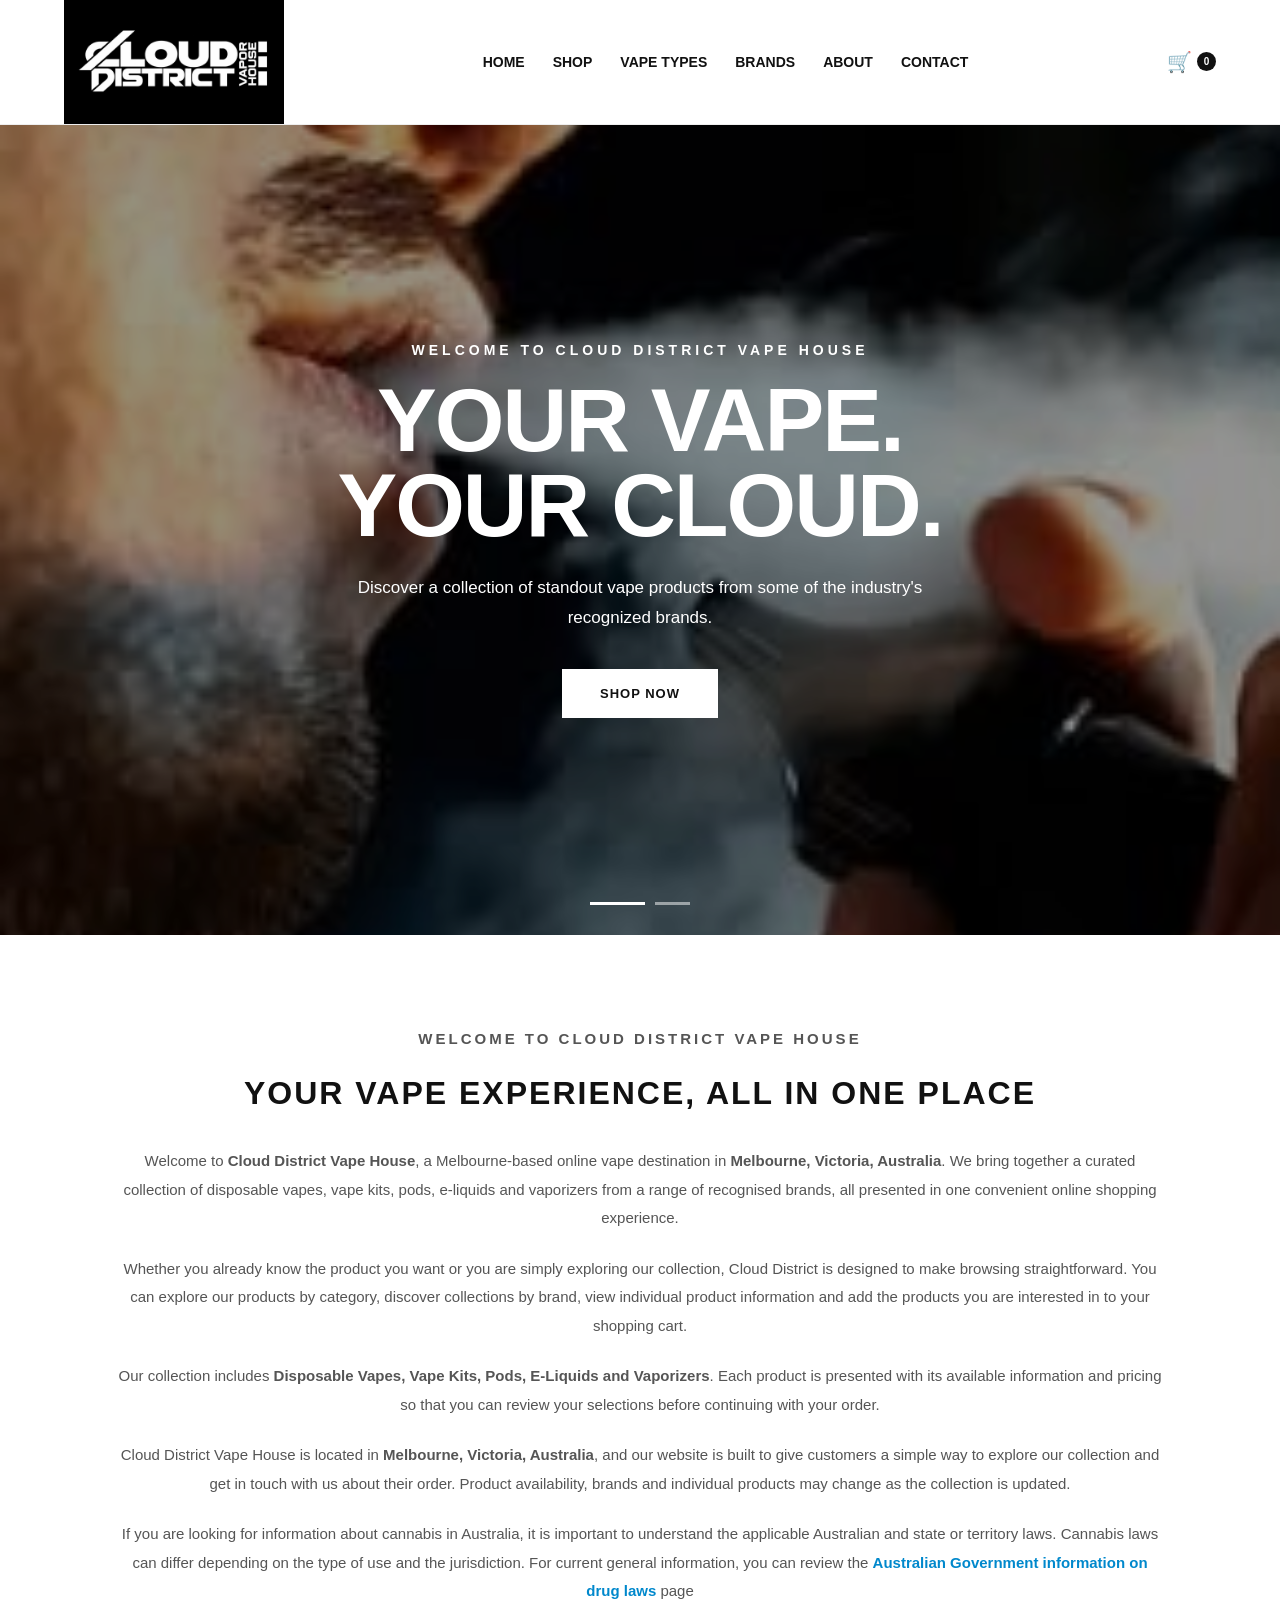
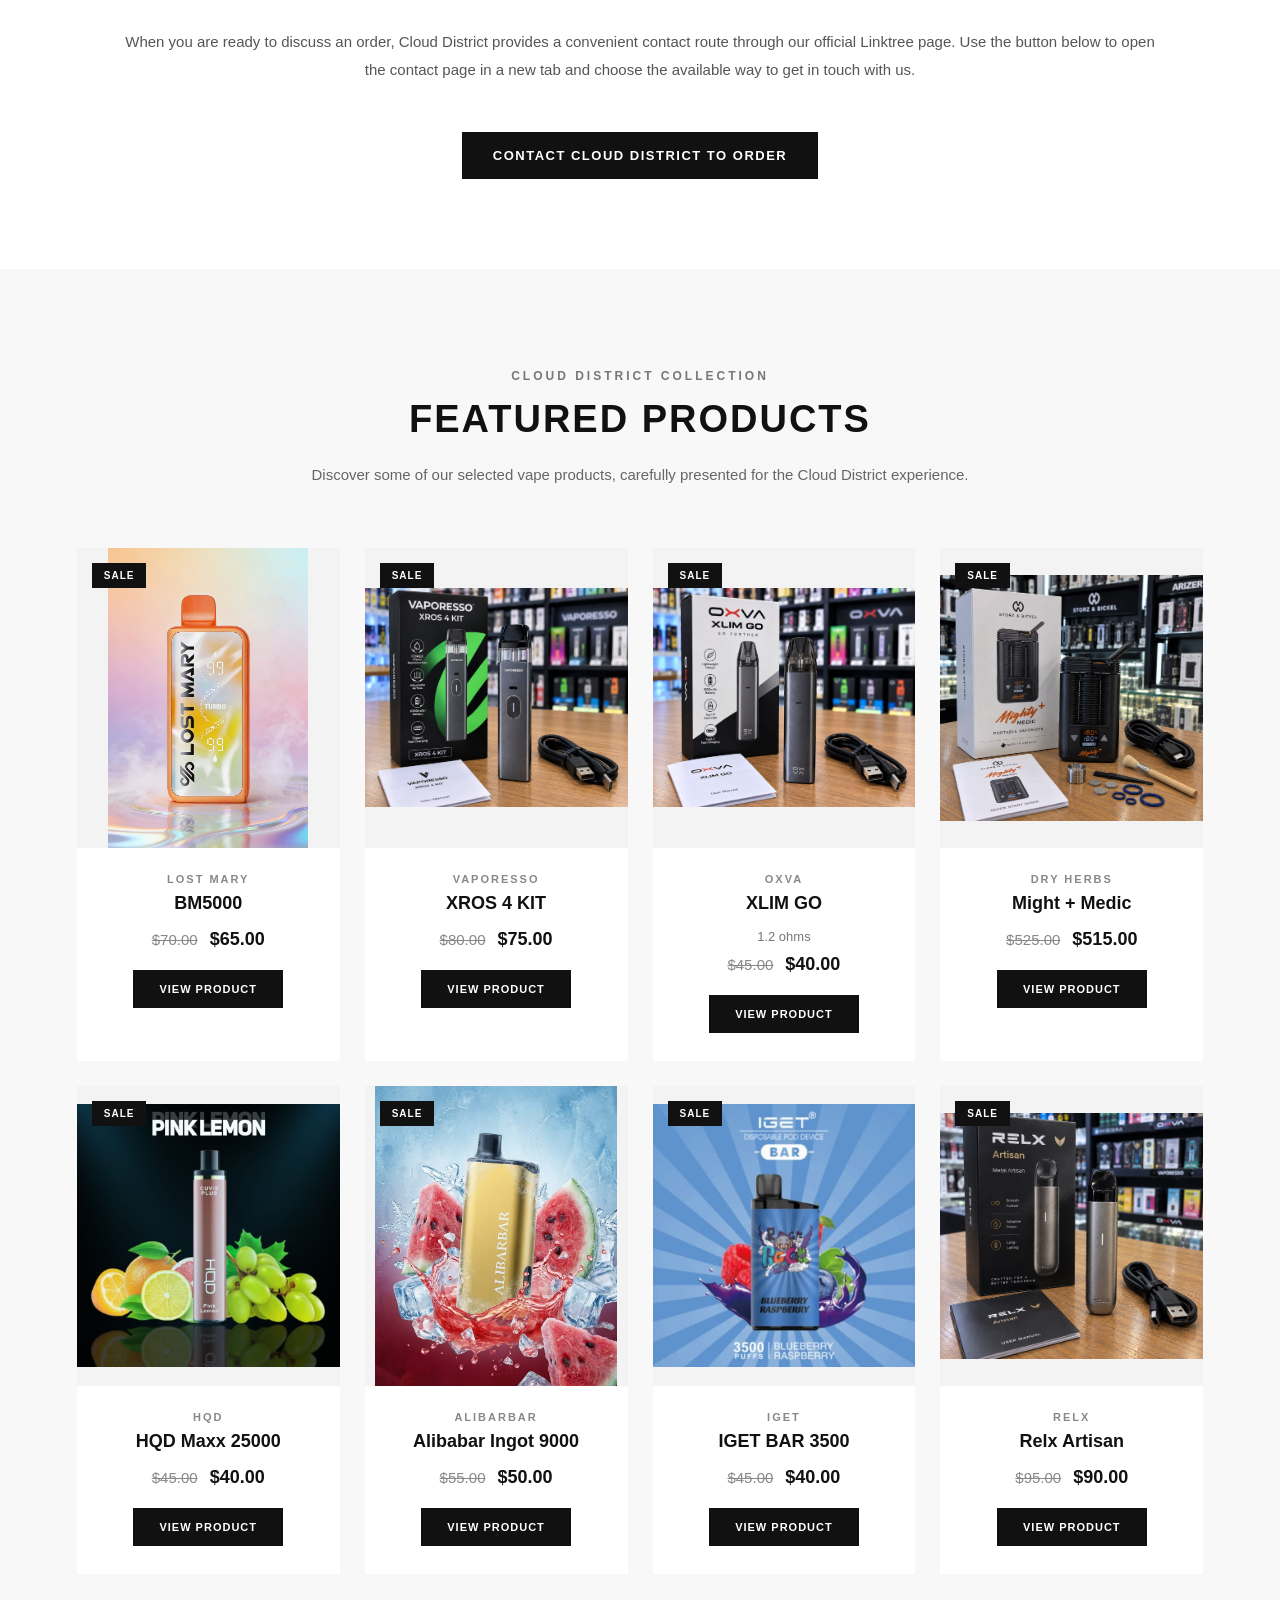
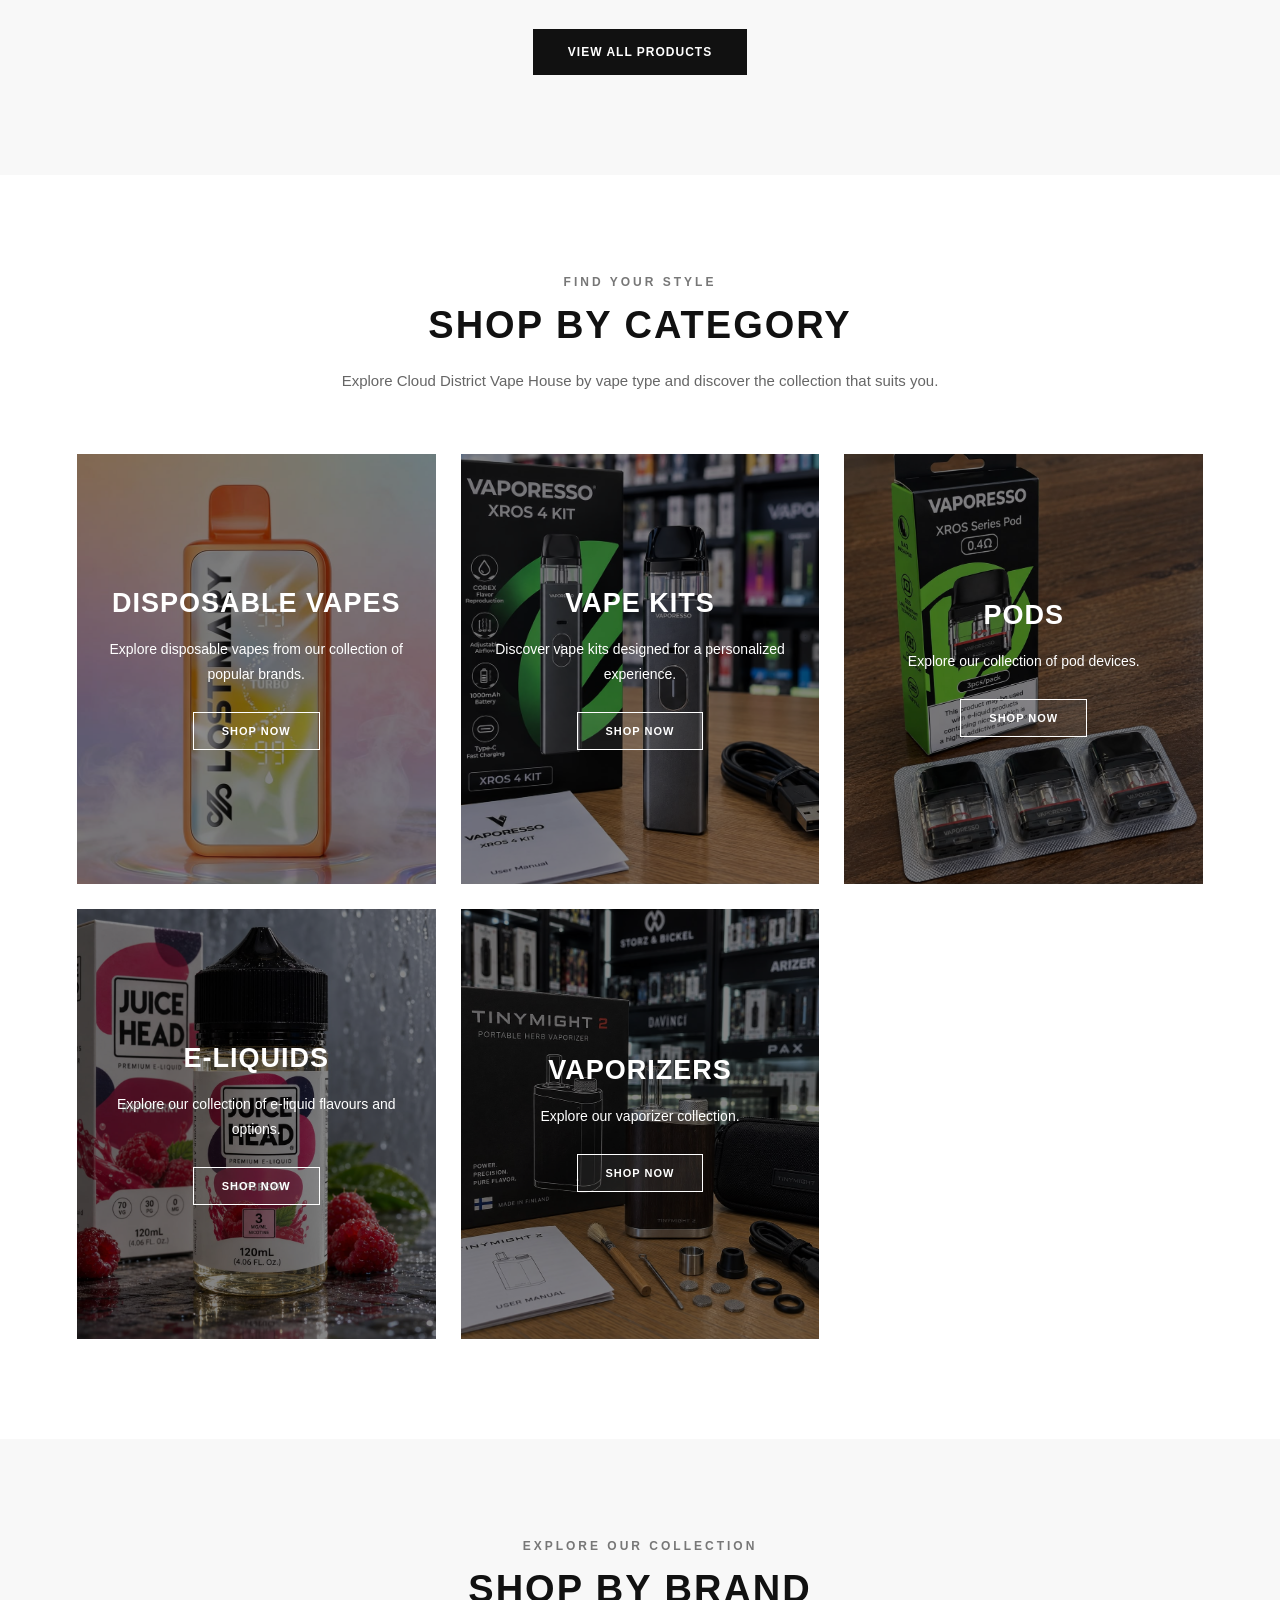
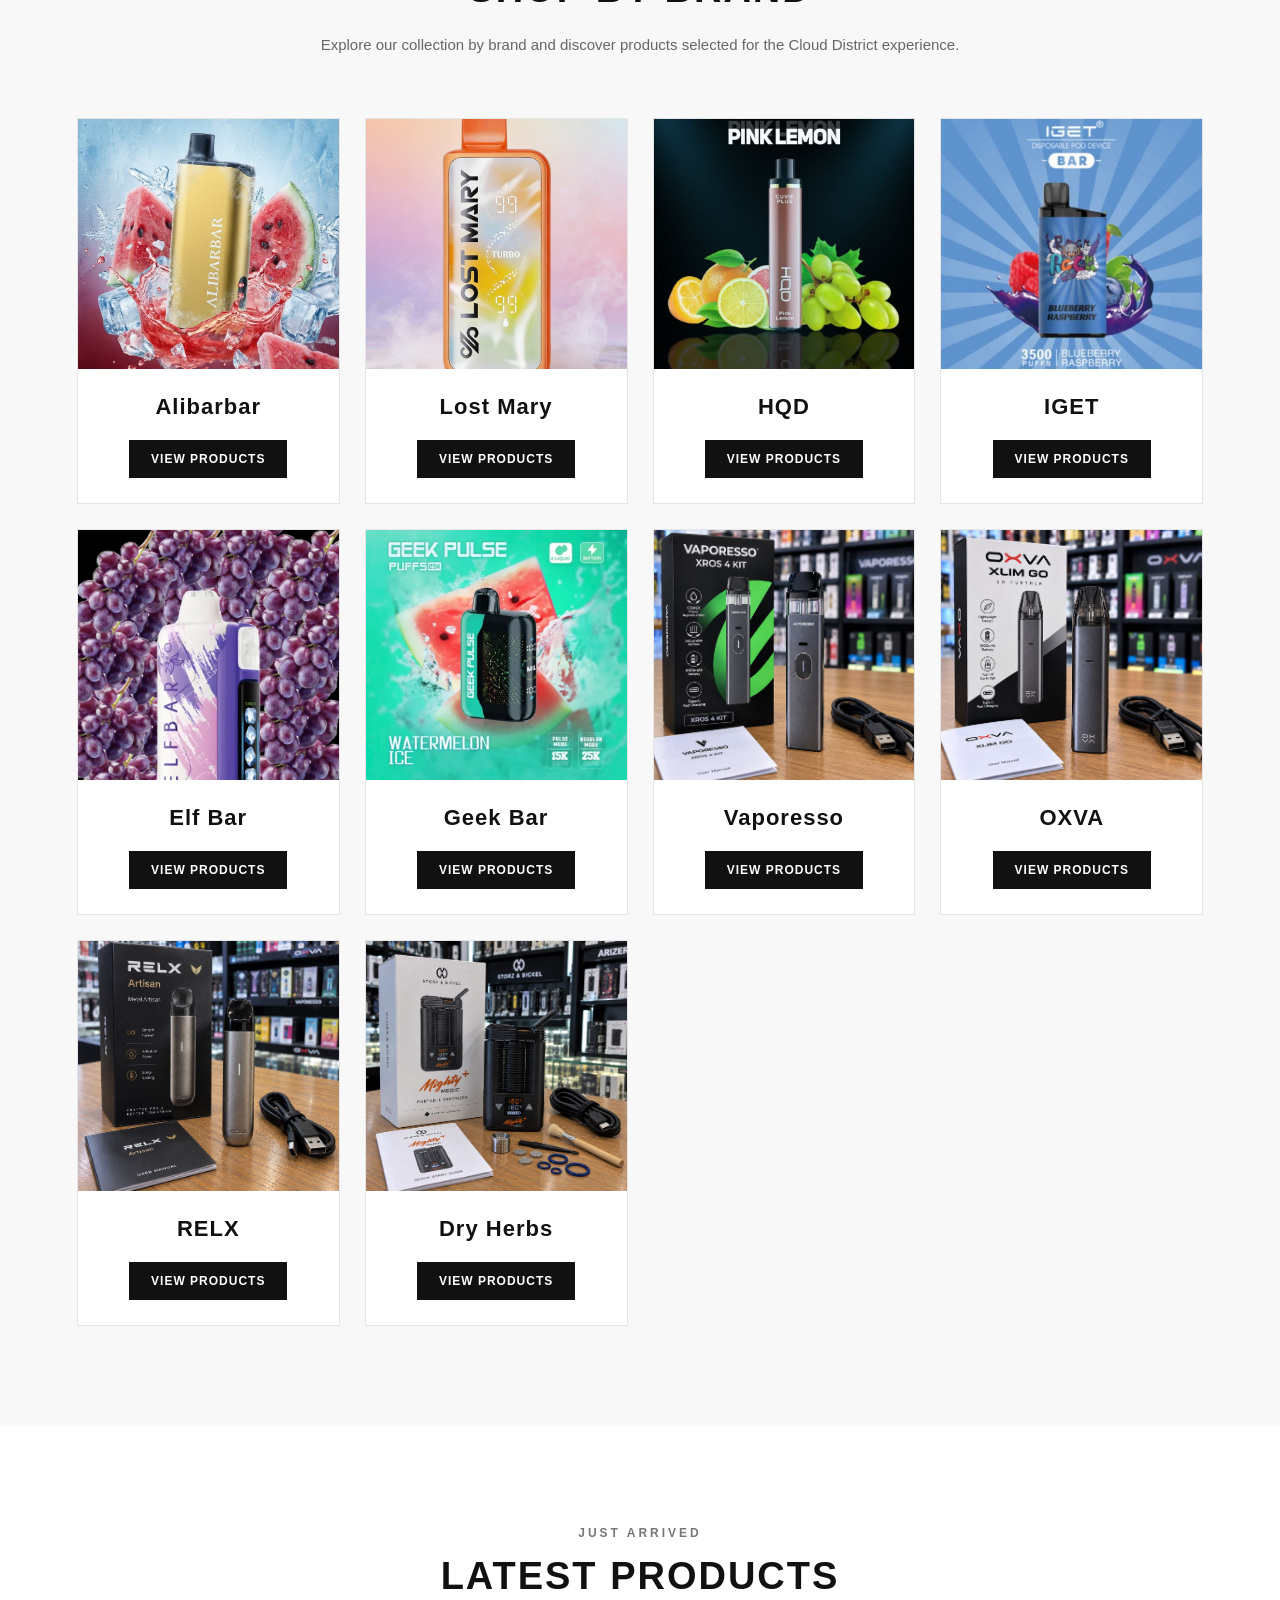
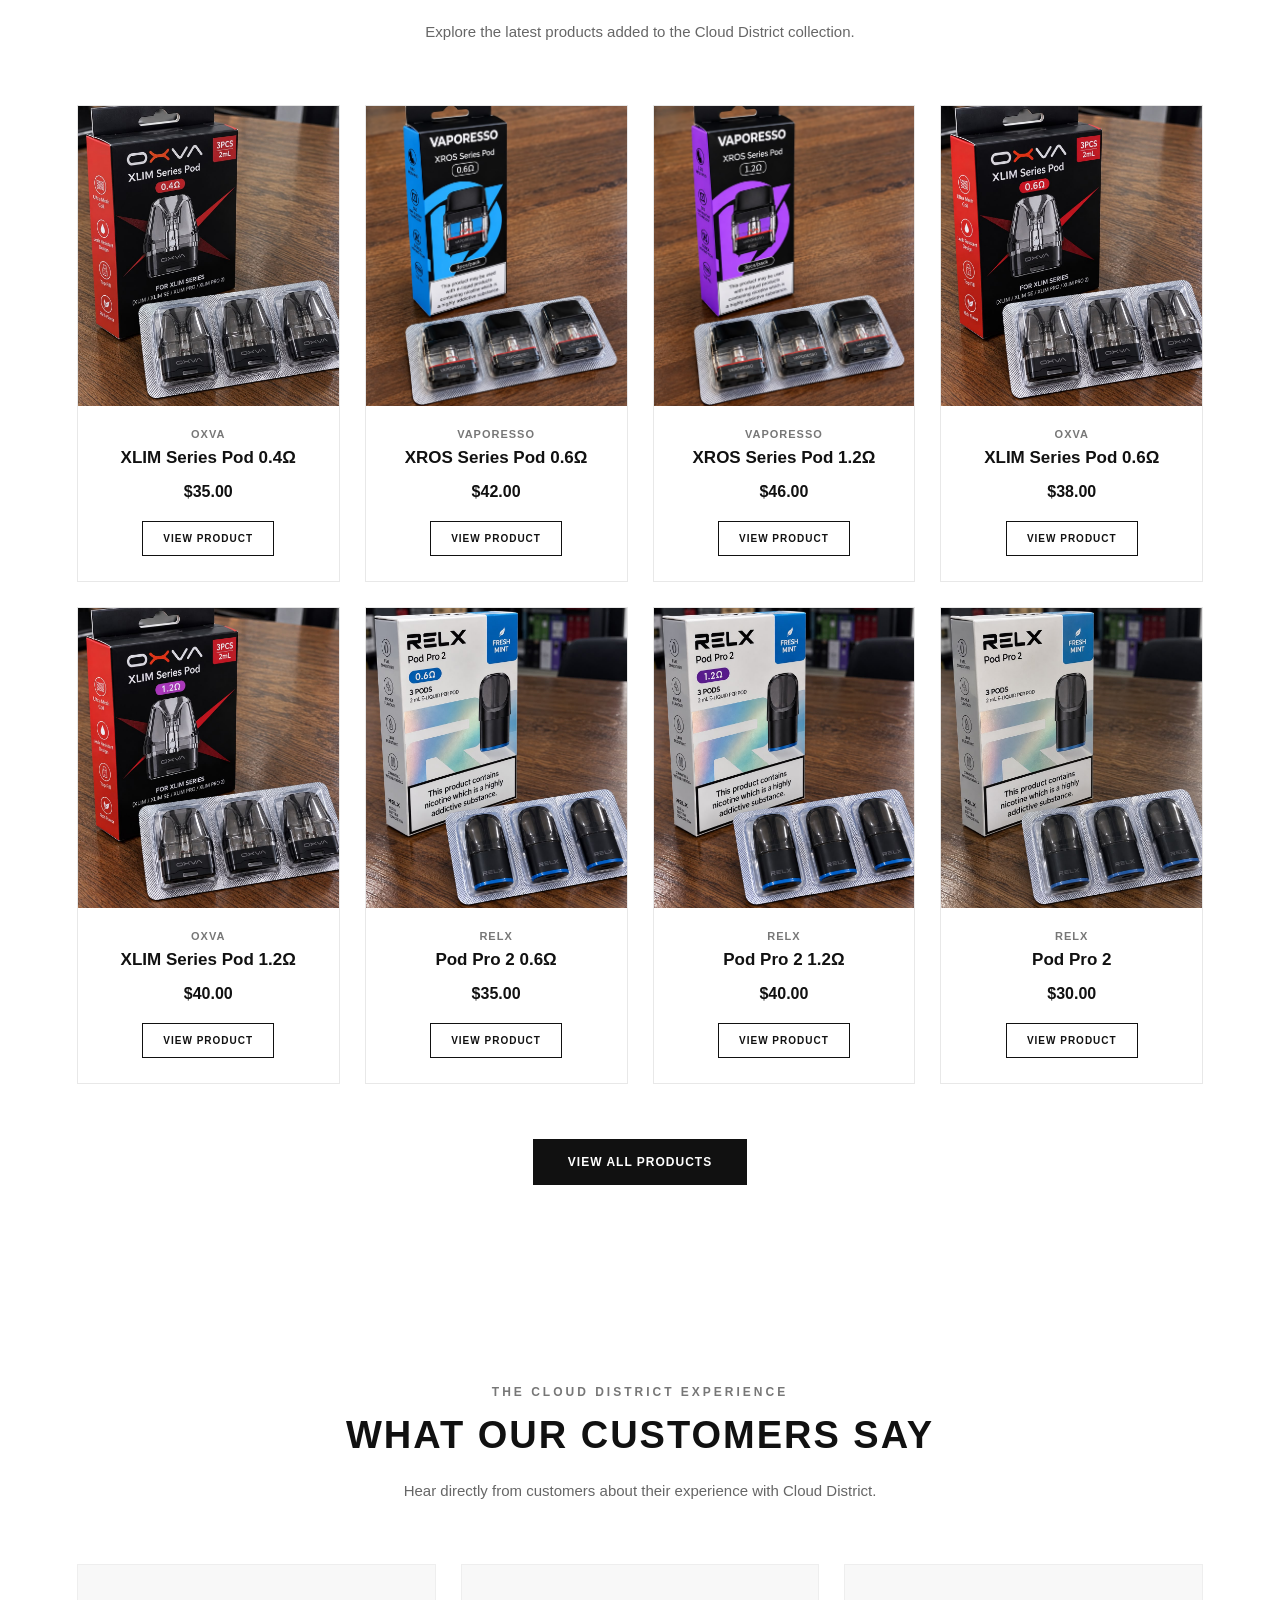
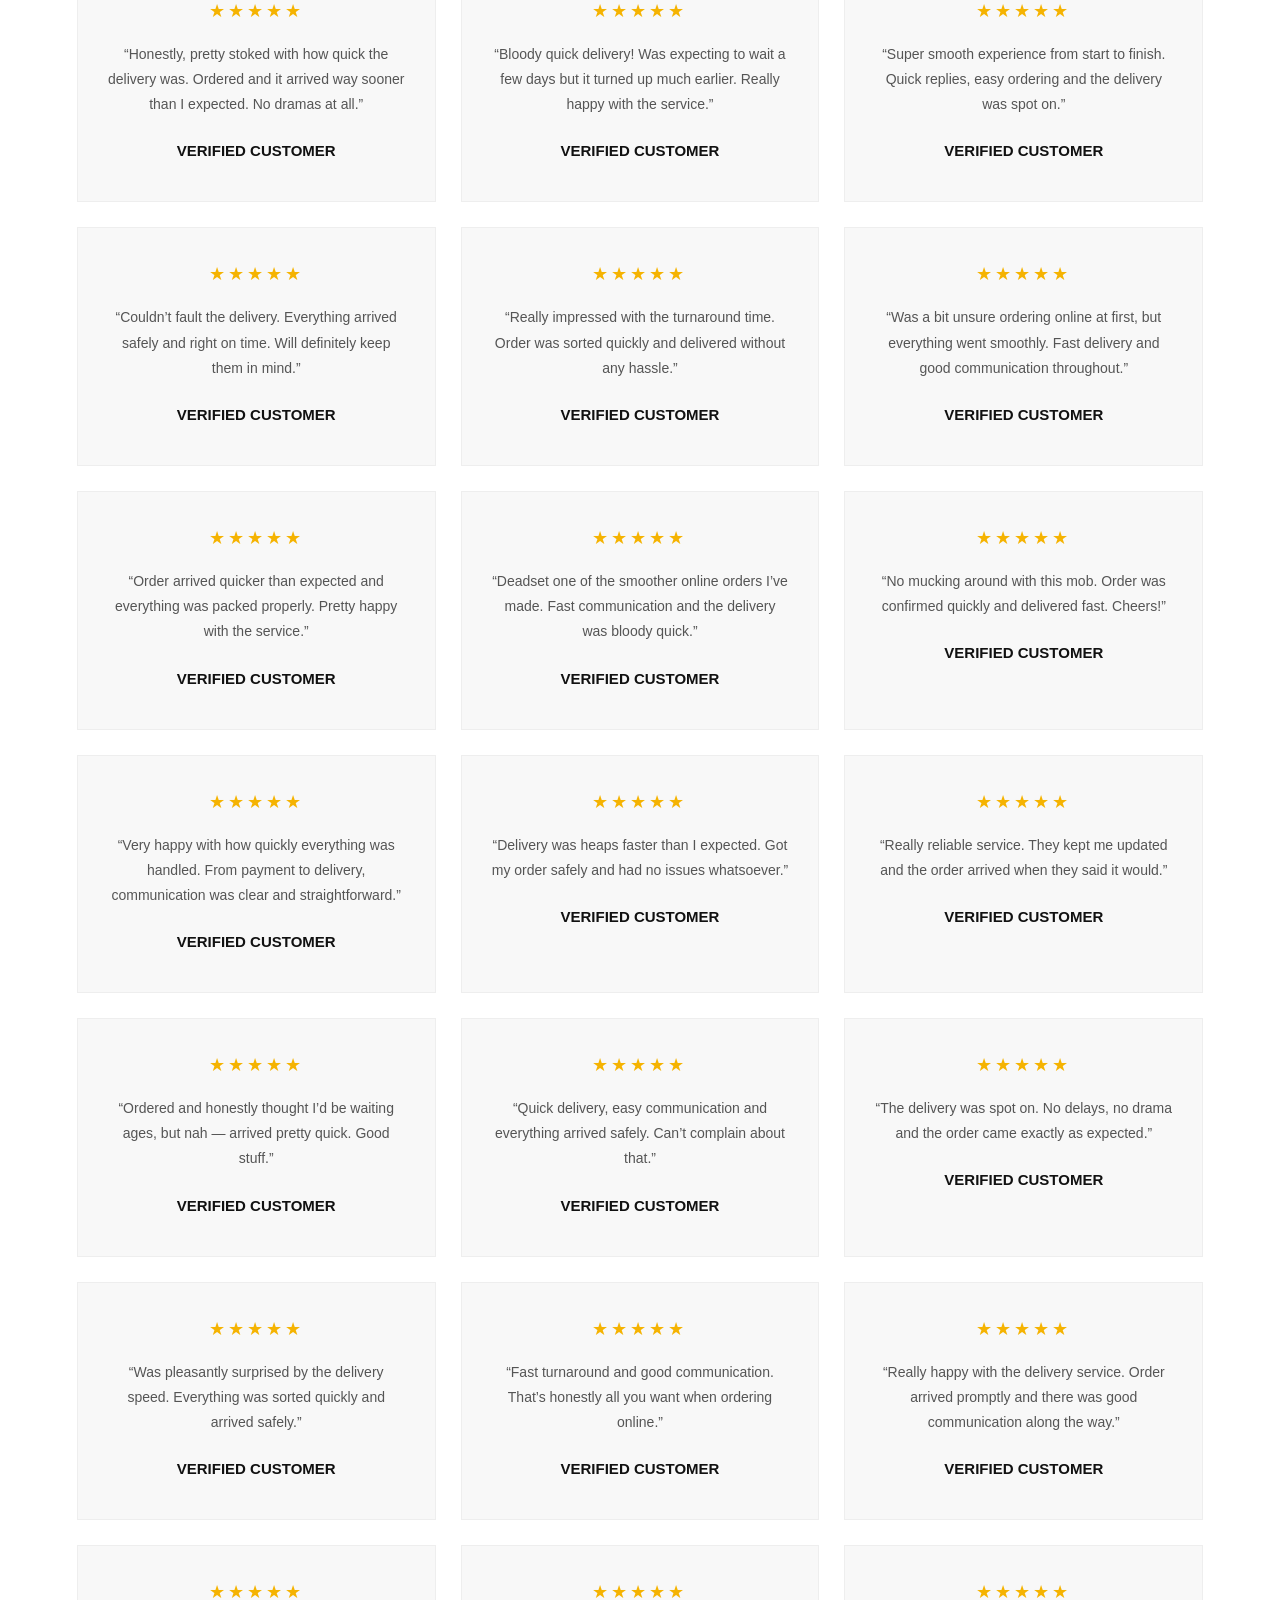
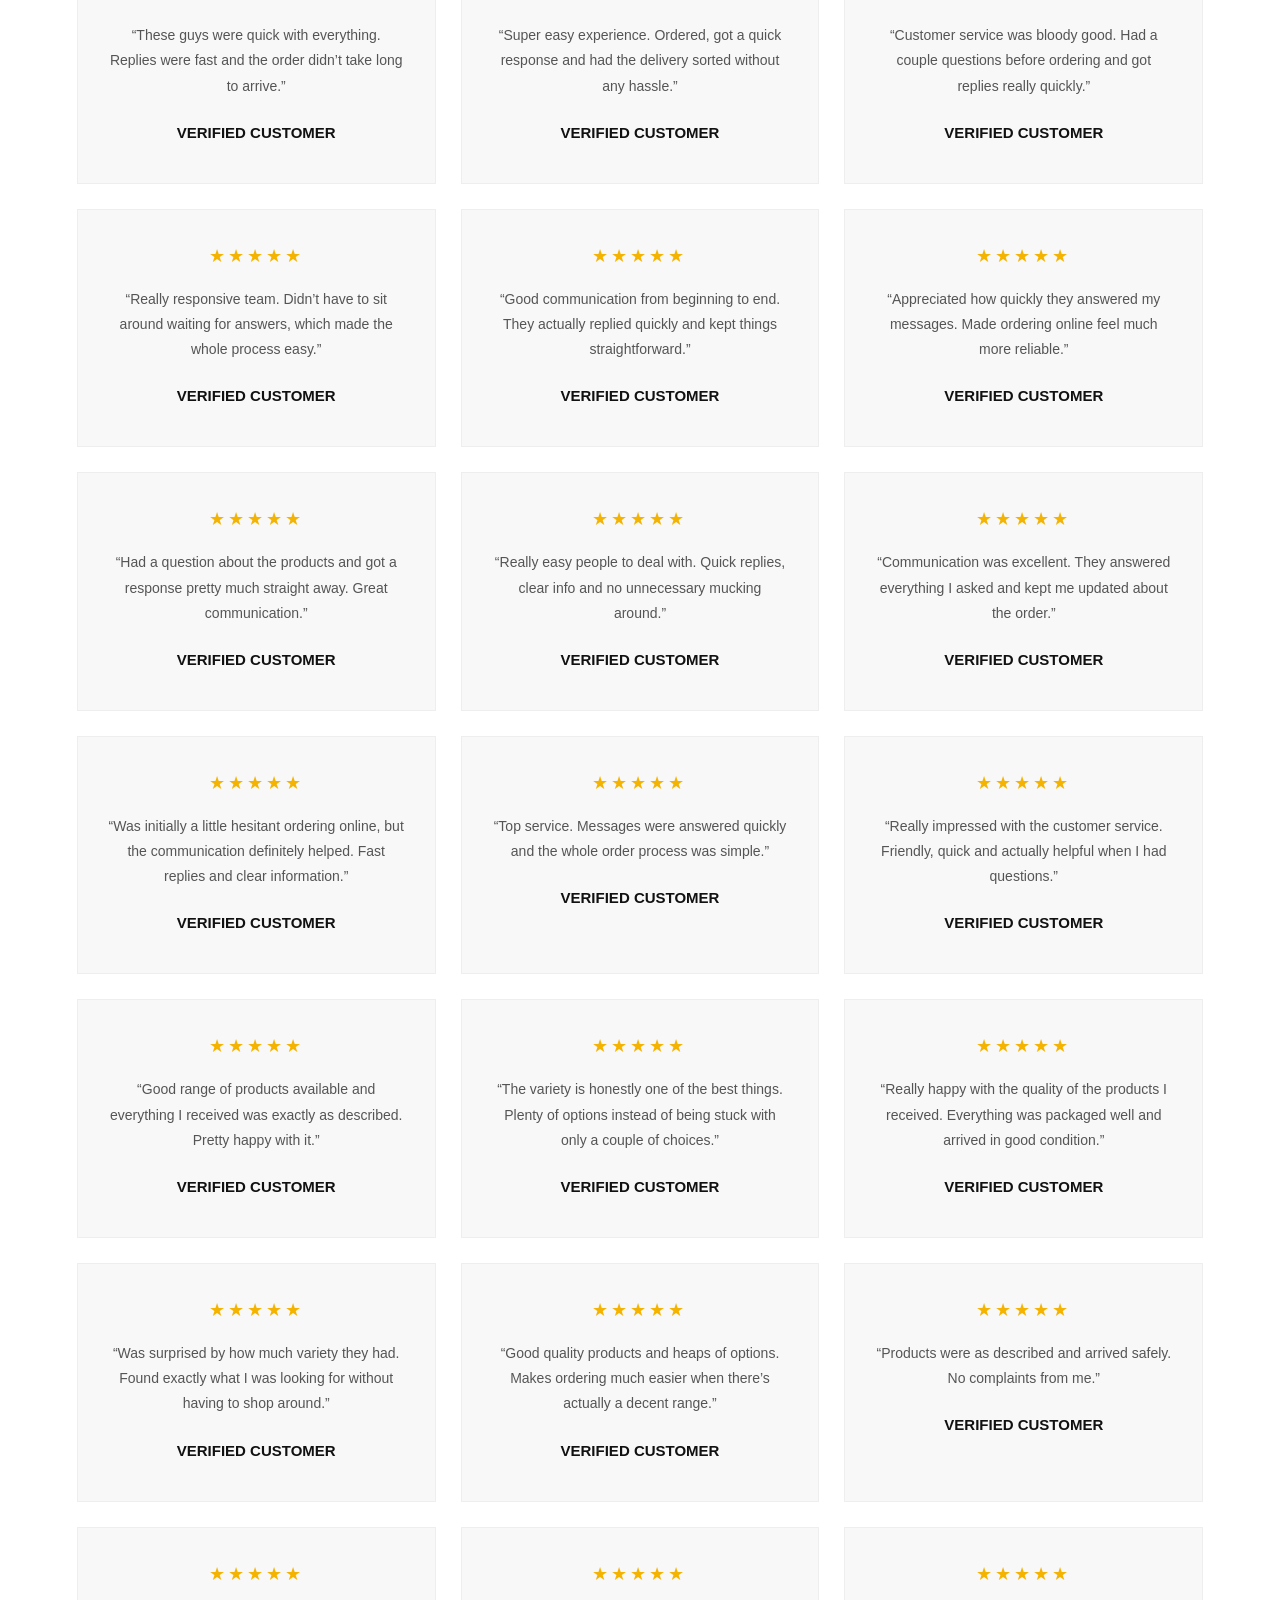
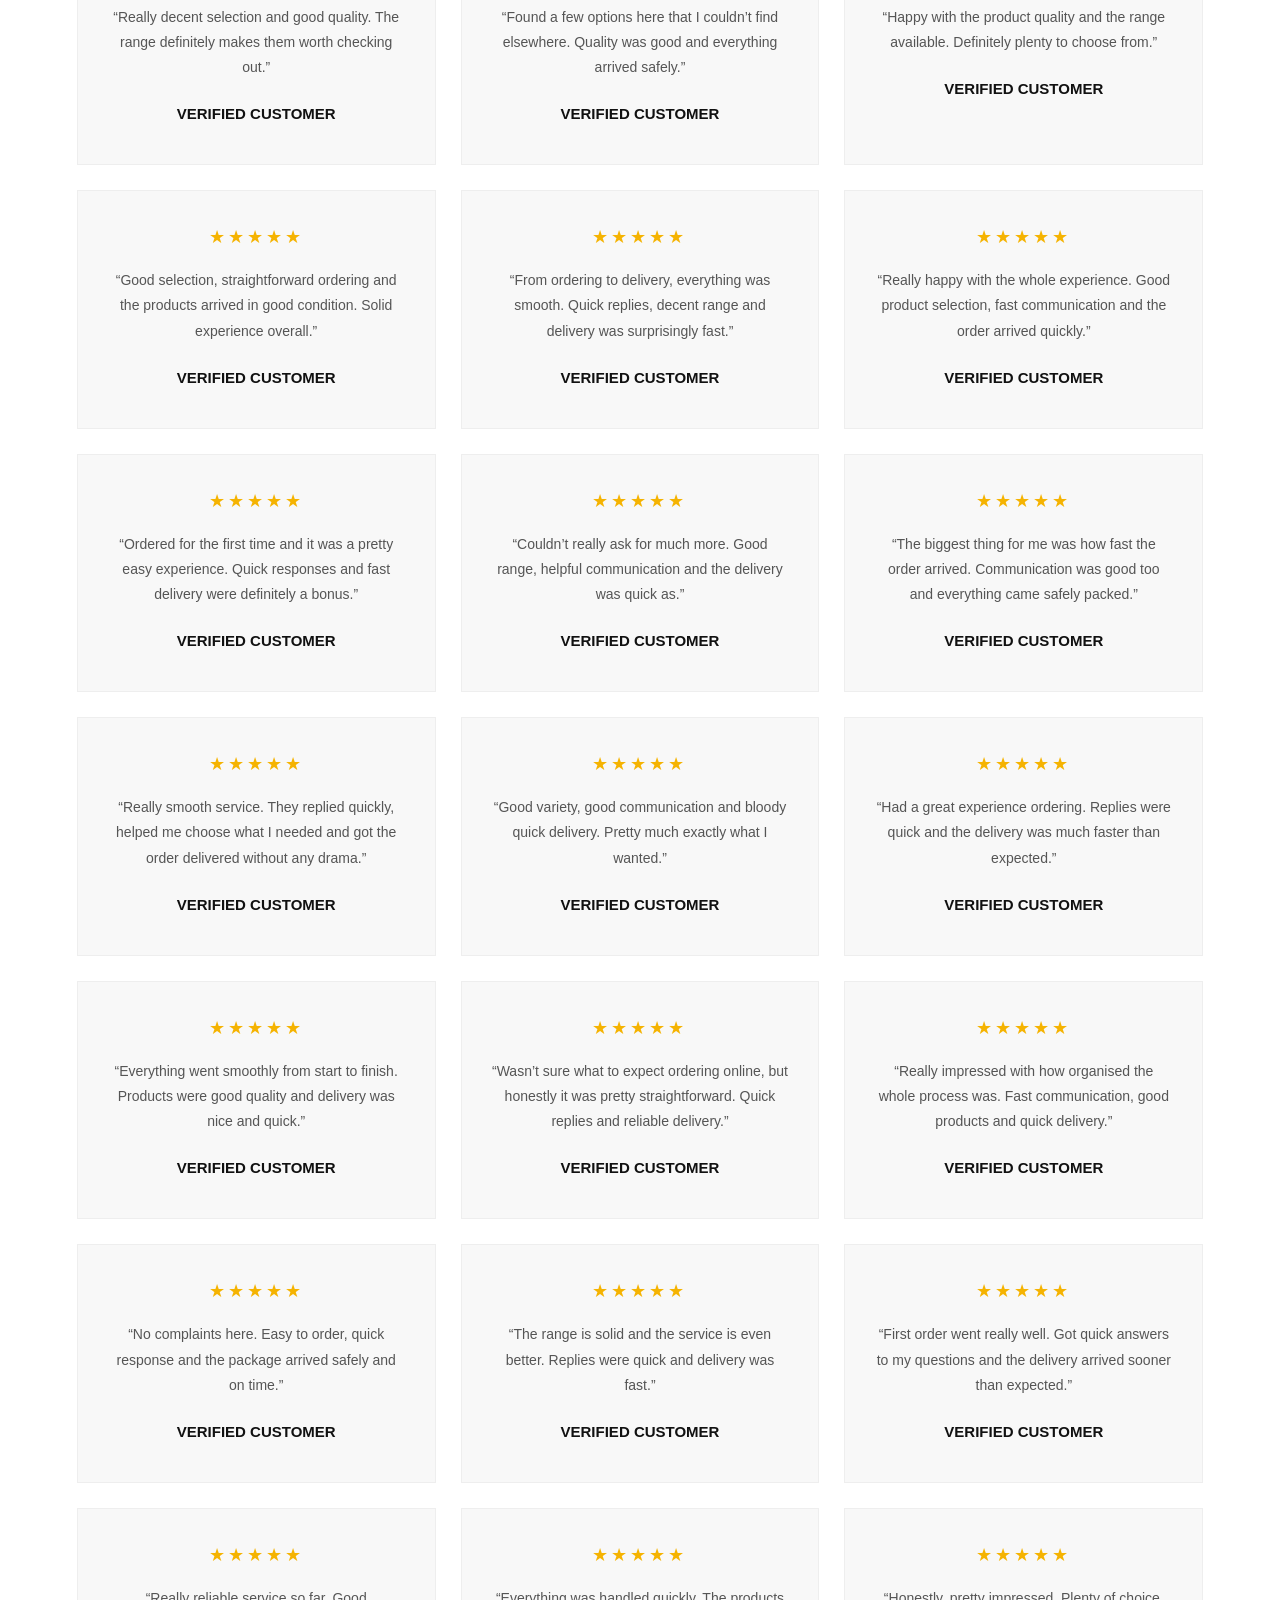
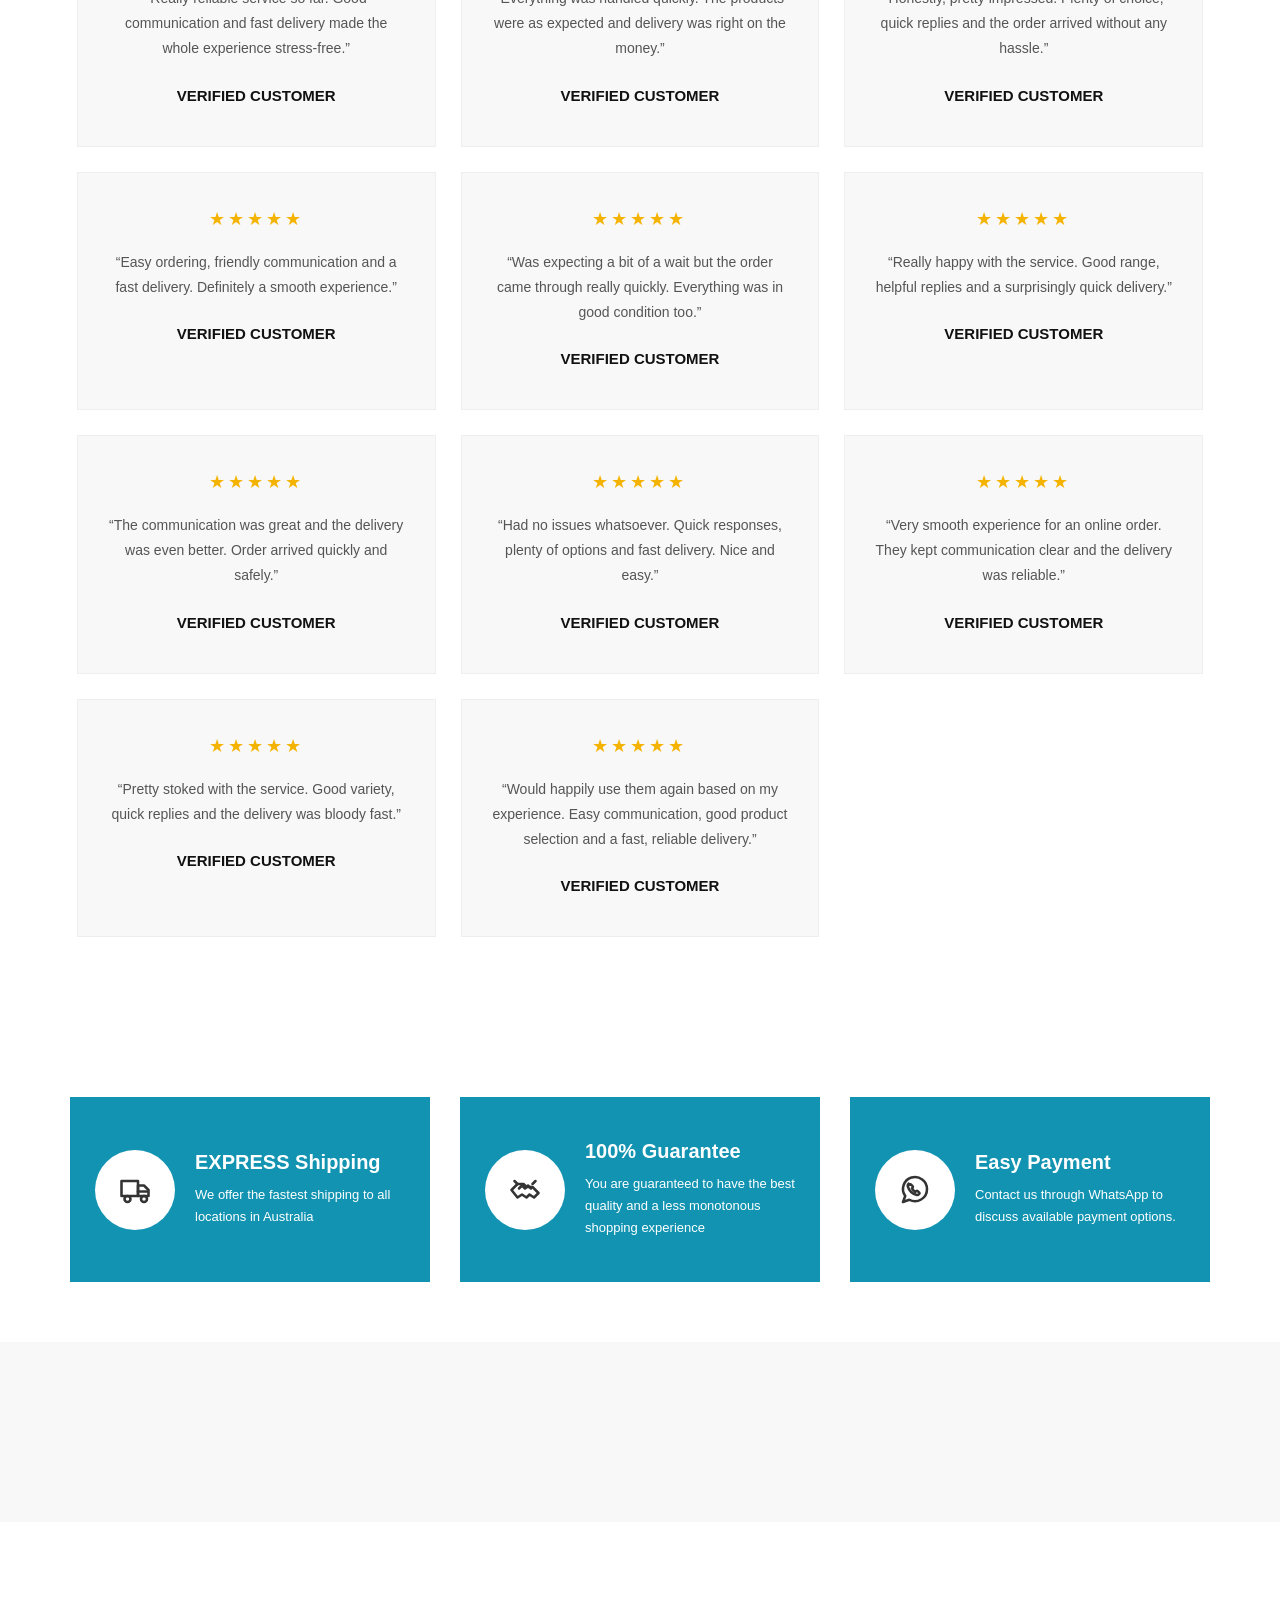
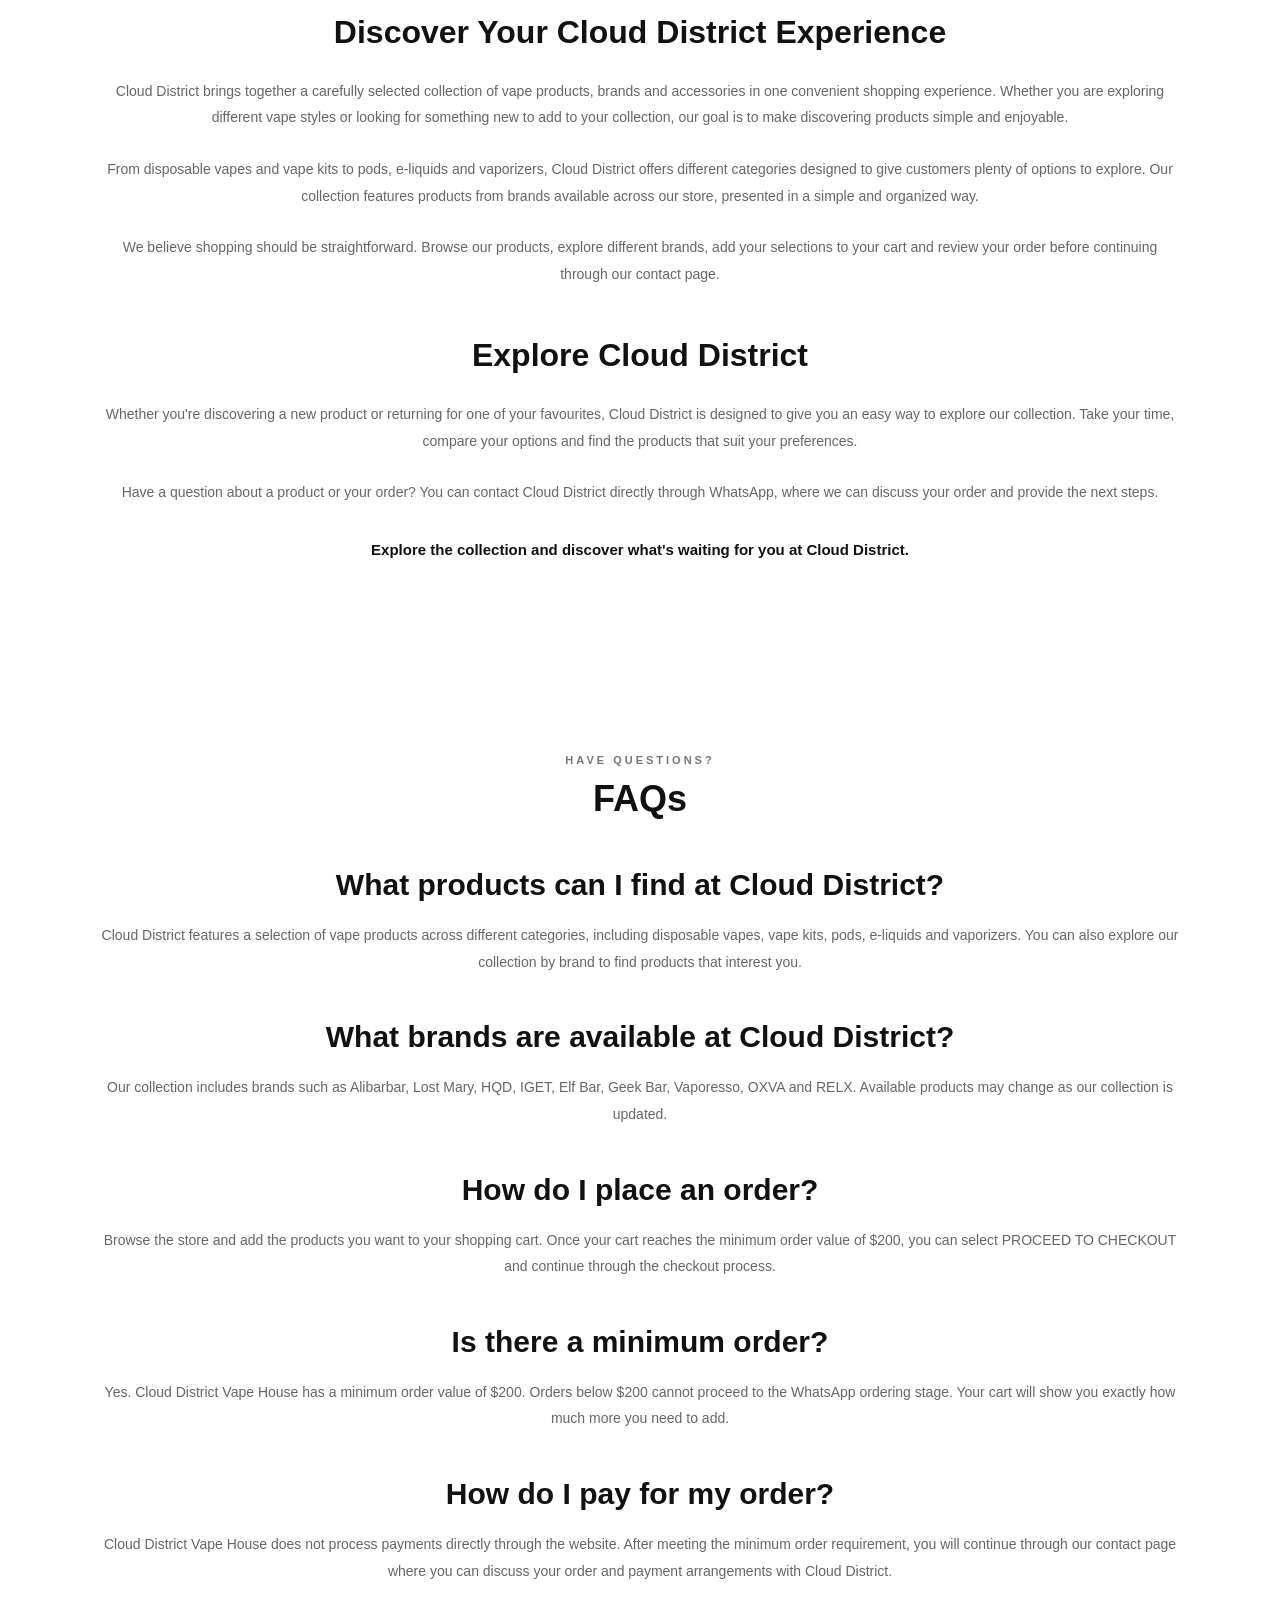
==== commit 96cd01b0: "updates index.html and  style.css" ====
--- a/index.html
+++ b/index.html
@@ -5,7 +5,7 @@
     <meta charset="UTF-8">
     <meta name="viewport" content="width=device-width, initial-scale=1.0">
 
-    <title>Cloud District</title>
+    <title>Cloud District Vape House </title>
 
     <link rel="stylesheet" href="style.css">
 </head>
@@ -139,7 +139,7 @@
                 <div class="hero-content">
 
                     <p class="hero-small-title">
-                        WELCOME TO CLOUD DISTRICT
+                        WELCOME TO CLOUD DISTRICT VAPE HOUSE
                     </p>
 
 
@@ -180,7 +180,7 @@
                 <div class="hero-content">
 
                     <p class="hero-small-title">
-                        EXPLORE CLOUD DISTRICT
+                        EXPLORE CLOUD DISTRICT VAPE HOUSE
                     </p>
 
 
@@ -192,7 +192,7 @@
 
                     <p class="hero-description">
                         Explore different vape styles, flavours and
-                        collections selected for the Cloud District experience.
+                        collections selected for the Cloud District Vape House experience.
                     </p>
 
 
@@ -230,7 +230,7 @@
     <div class="intro-content">
 
         <p class="section-small-title">
-            WELCOME TO CLOUD DISTRICT
+            WELCOME TO CLOUD DISTRICT VAPE HOUSE
         </p>
 
         <h2>
@@ -238,7 +238,7 @@
         </h2>
 
         <p>
-            Welcome to <strong>Cloud District</strong>, a Melbourne-based
+            Welcome to <strong>Cloud District Vape House</strong>, a Melbourne-based
             online vape destination in <strong>Melbourne, Victoria, Australia</strong>.
             We bring together a curated collection of disposable vapes, vape
             kits, pods, e-liquids and vaporizers from a range of recognised
@@ -262,7 +262,7 @@
         </p>
 
         <p>
-            Cloud District is located in <strong>Melbourne, Victoria,
+            Cloud District Vape House is located in <strong>Melbourne, Victoria,
             Australia</strong>, and our website is built to give customers a
             simple way to explore our collection and get in touch with us
             about their order. Product availability, brands and individual
@@ -372,7 +372,7 @@
         </h2>
 
         <p class="section-description">
-            Explore Cloud District by vape type and discover the collection that suits you.
+            Explore Cloud District Vape House by vape type and discover the collection that suits you.
         </p>
 
     </div>
@@ -1713,6 +1713,16 @@
 </section>
 
 <!-- ========================================
+     DELIVERY & SHIPPING
+======================================== -->
+
+<section class="delivery-section">
+
+    <!-- PUT THE DELIVERY CODE HERE -->
+
+</section>
+
+<!-- ========================================
      CLOUD DISTRICT CONTENT
 ======================================== -->
 
@@ -1847,8 +1857,8 @@
             <p>
                 Browse the store and add the products you want to your
                 shopping cart. Once your cart reaches the minimum order
-                value of $200, you can select ORDER NOW and continue
-                your order through WhatsApp.
+                value of $200, you can select PROCEED TO CHECKOUT and continue
+                through the checkout process.
             </p>
 
         </div>
@@ -1863,7 +1873,7 @@
             </h3>
 
             <p>
-                Yes. Cloud District has a minimum order value of
+                Yes. Cloud District Vape House has a minimum order value of
                 $200. Orders below $200 cannot proceed to the
                 WhatsApp ordering stage. Your cart will show you
                 exactly how much more you need to add.
@@ -1881,7 +1891,7 @@
             </h3>
 
             <p>
-                Cloud District does not process payments directly
+                Cloud District Vape House does not process payments directly
                 through the website. After meeting the minimum order
                 requirement, you will continue through our contact page where
                 you can discuss your order and payment arrangements
@@ -2181,7 +2191,7 @@
     <h3>CONTACT INFO</h3>
 
     <p>
-        <strong>Location:</strong> AUSTRALIA
+        <strong>Location:</strong> 350 Queen Street, Melbourne VIC 3000, Australia
     </p>
 
     <p>
--- a/style.css
+++ b/style.css
@@ -3065,4 +3065,141 @@
 
 .footer-contact a:hover {
     color: #ffffff;
+}
+
+/* ========================================
+   DELIVERY & SHIPPING
+======================================== */
+
+.delivery-section {
+    padding: 90px 20px;
+    background: #f8f8f8;
+}
+
+.delivery-container {
+    max-width: 1150px;
+    margin: 0 auto;
+    text-align: center;
+}
+
+.delivery-label {
+    margin-bottom: 12px;
+    font-size: 13px;
+    font-weight: 700;
+    letter-spacing: 3px;
+    color: #555;
+}
+
+.delivery-title {
+    margin-bottom: 25px;
+    font-size: 36px;
+    font-weight: 700;
+    letter-spacing: 1px;
+    color: #111;
+}
+
+.delivery-intro {
+    max-width: 900px;
+    margin: 0 auto 18px;
+    font-size: 16px;
+    line-height: 1.9;
+    color: #444;
+}
+
+.delivery-options {
+    display: grid;
+    grid-template-columns: repeat(2, 1fr);
+    gap: 25px;
+    margin: 55px 0;
+}
+
+.delivery-option {
+    padding: 35px;
+    background: #fff;
+    border: 1px solid #e5e5e5;
+    text-align: left;
+}
+
+.delivery-option h3 {
+    margin-bottom: 15px;
+    font-size: 20px;
+    color: #111;
+}
+
+.delivery-option p {
+    margin: 0;
+    font-size: 15px;
+    line-height: 1.8;
+    color: #555;
+}
+
+.delivery-process {
+    margin-top: 60px;
+}
+
+.delivery-process > h3 {
+    margin-bottom: 35px;
+    font-size: 24px;
+    color: #111;
+}
+
+.delivery-steps {
+    display: grid;
+    grid-template-columns: repeat(5, 1fr);
+    gap: 20px;
+}
+
+.delivery-step {
+    text-align: center;
+}
+
+.delivery-step span {
+    display: flex;
+    align-items: center;
+    justify-content: center;
+    width: 45px;
+    height: 45px;
+    margin: 0 auto 18px;
+    border: 1px solid #111;
+    border-radius: 50%;
+    font-size: 13px;
+    font-weight: 700;
+    color: #111;
+}
+
+.delivery-step h4 {
+    margin-bottom: 10px;
+    font-size: 15px;
+    color: #111;
+}
+
+.delivery-step p {
+    margin: 0;
+    font-size: 13px;
+    line-height: 1.7;
+    color: #666;
+}
+
+
+/* MOBILE */
+
+@media (max-width: 768px) {
+
+    .delivery-section {
+        padding: 65px 20px;
+    }
+
+    .delivery-title {
+        font-size: 28px;
+    }
+
+    .delivery-options {
+        grid-template-columns: 1fr;
+    }
+
+    .delivery-steps {
+        grid-template-columns: 1fr;
+        gap: 35px;
+    }
+
 }
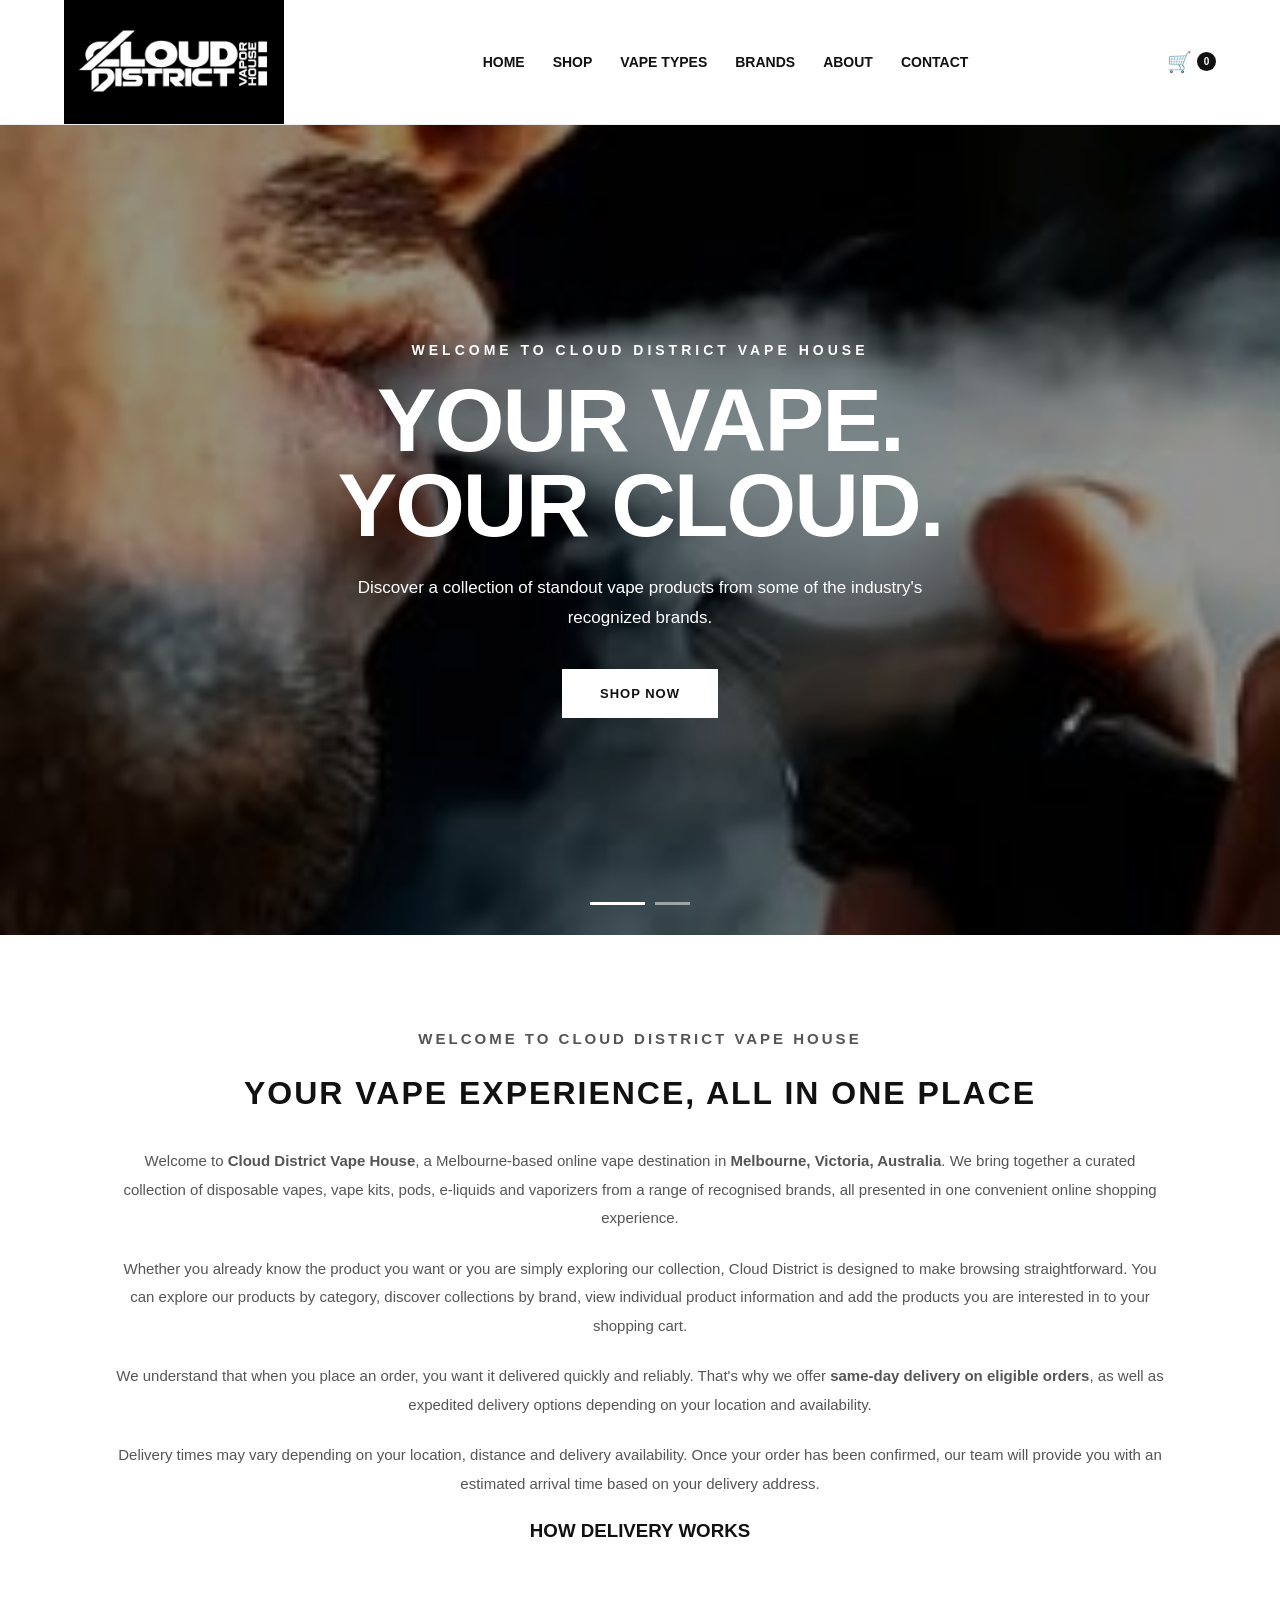
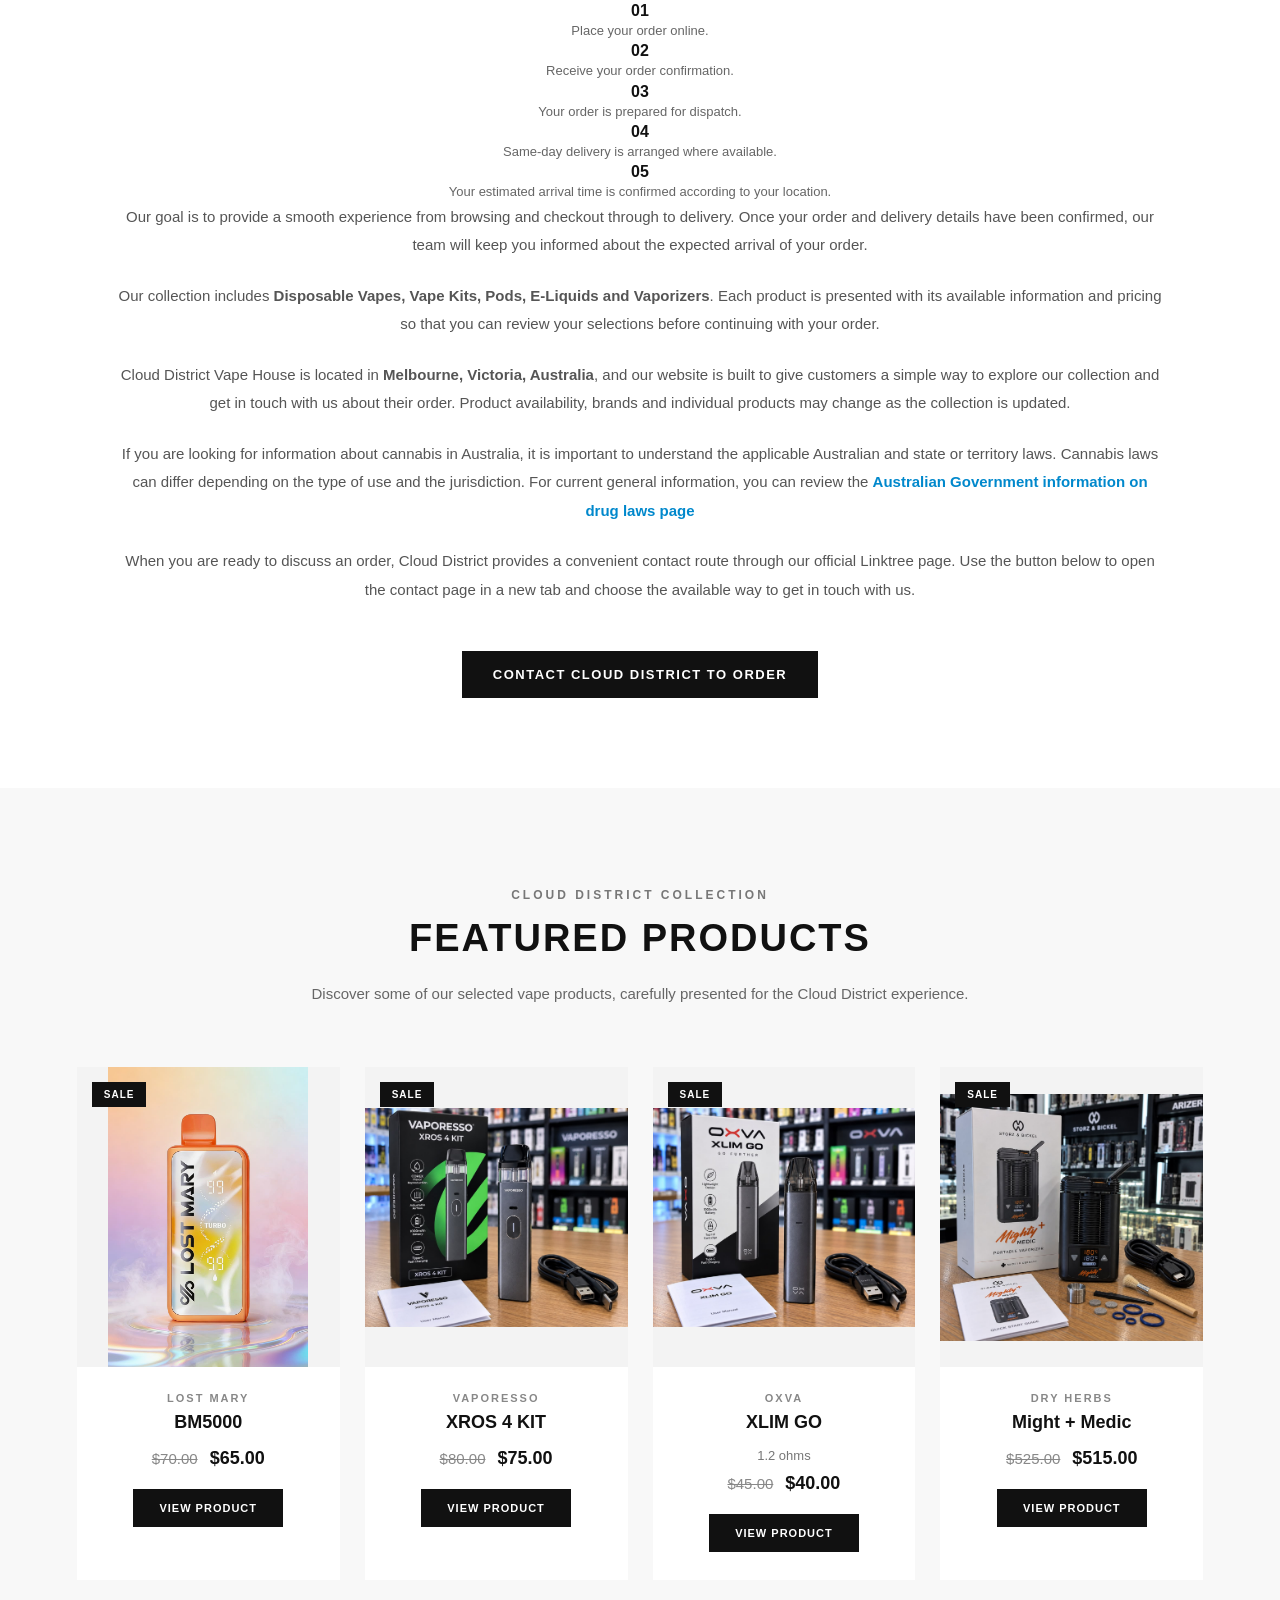
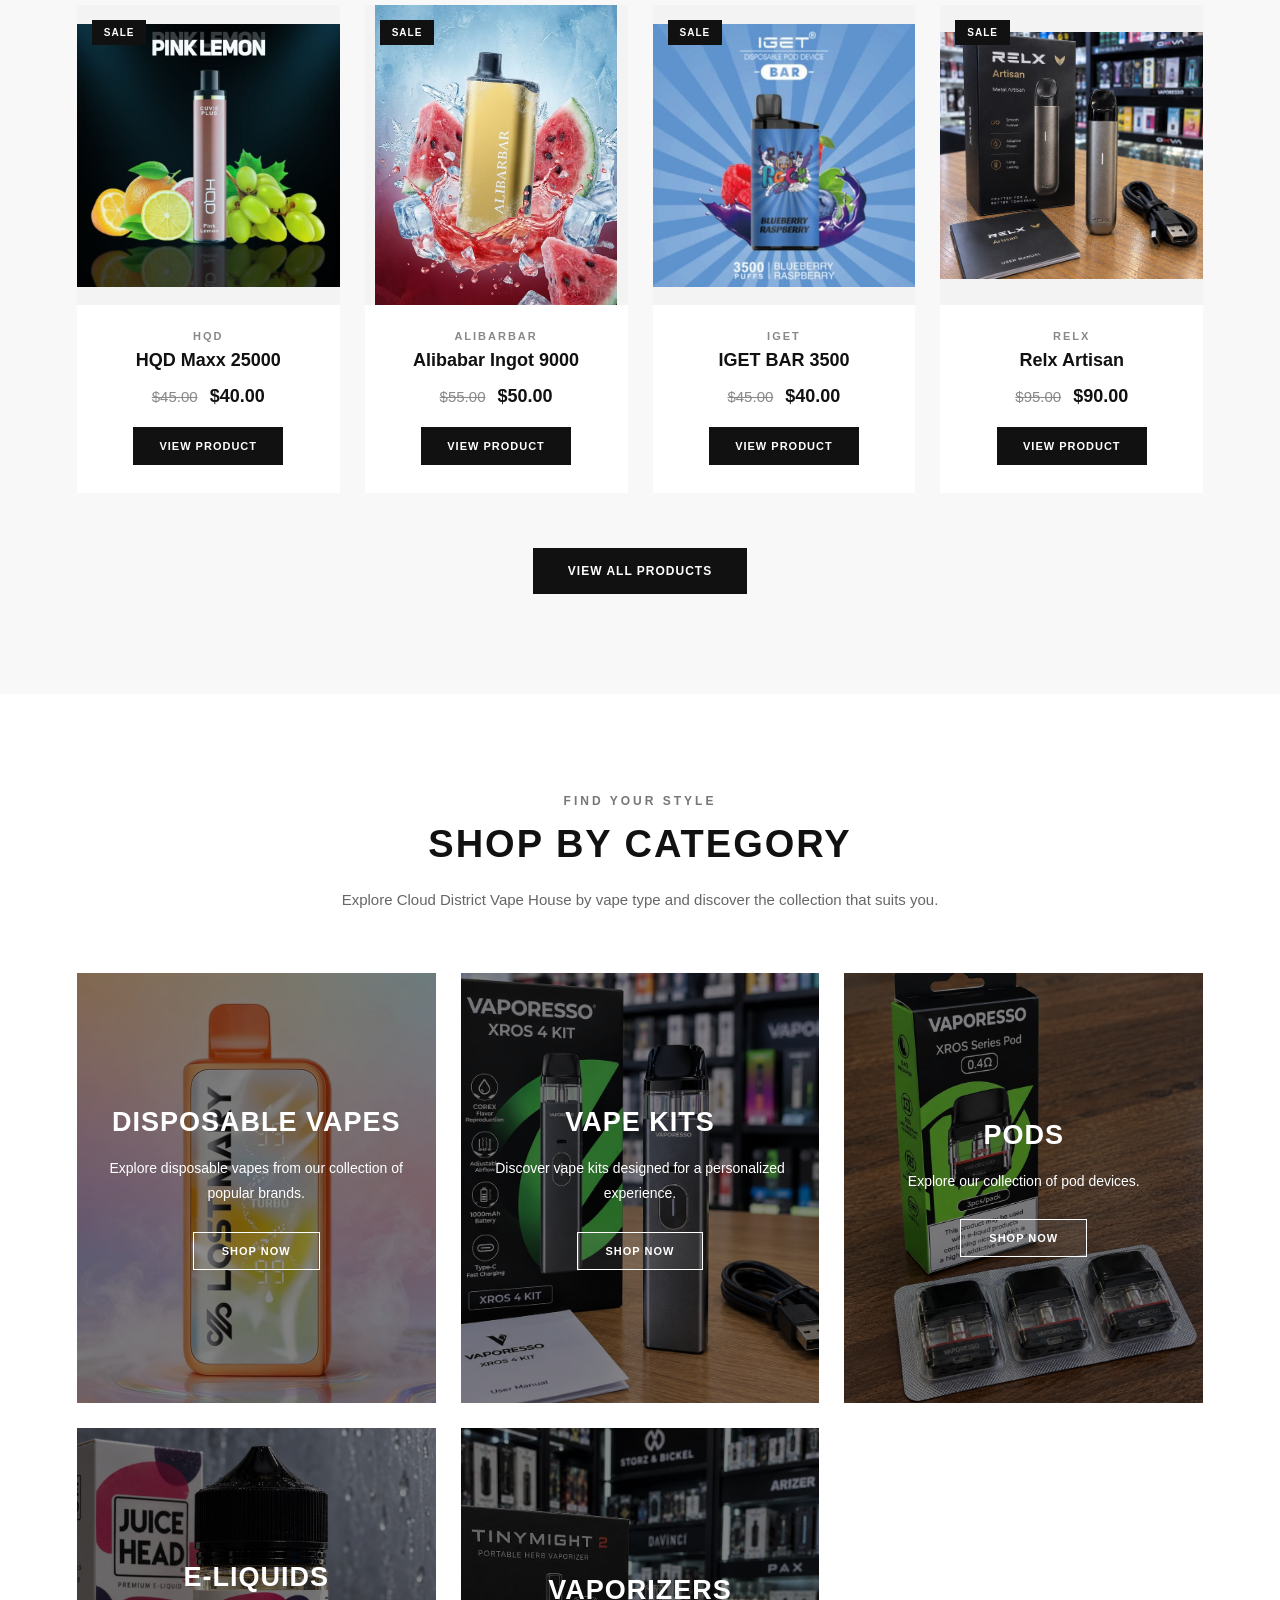
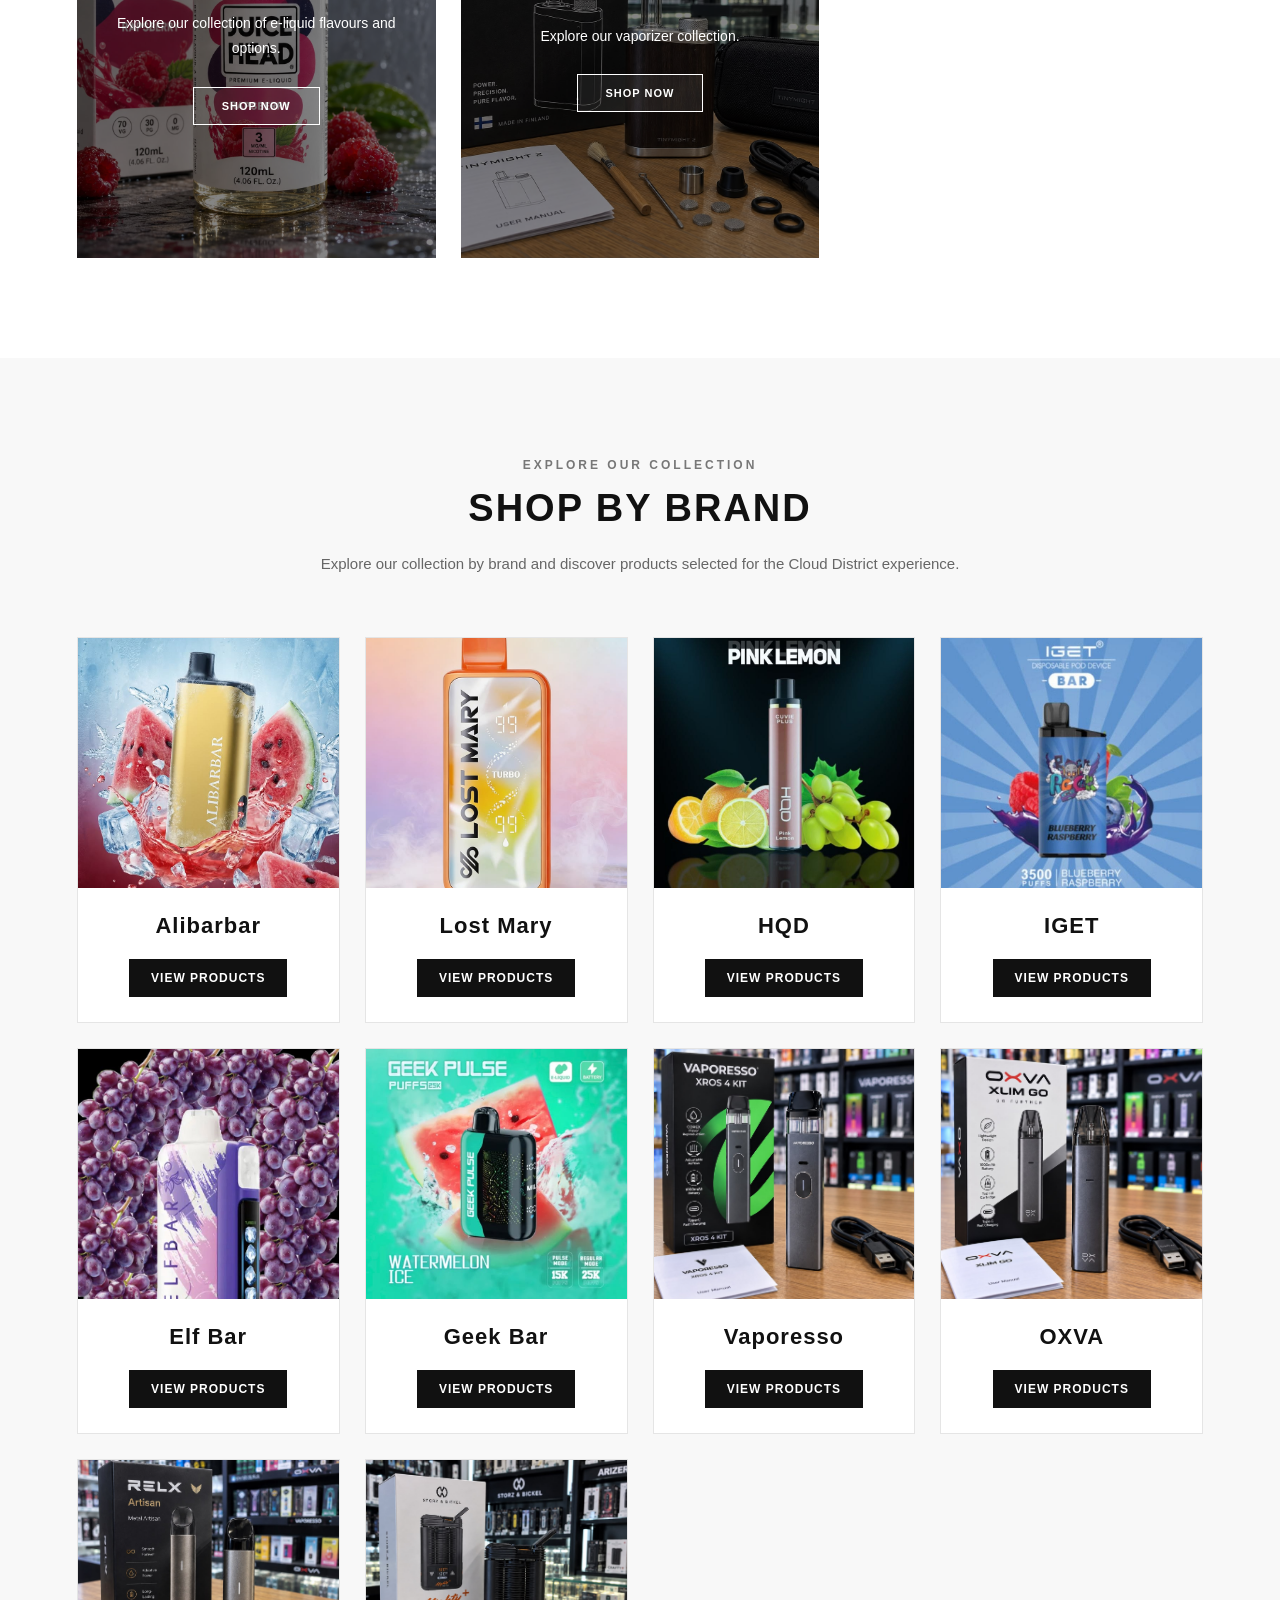
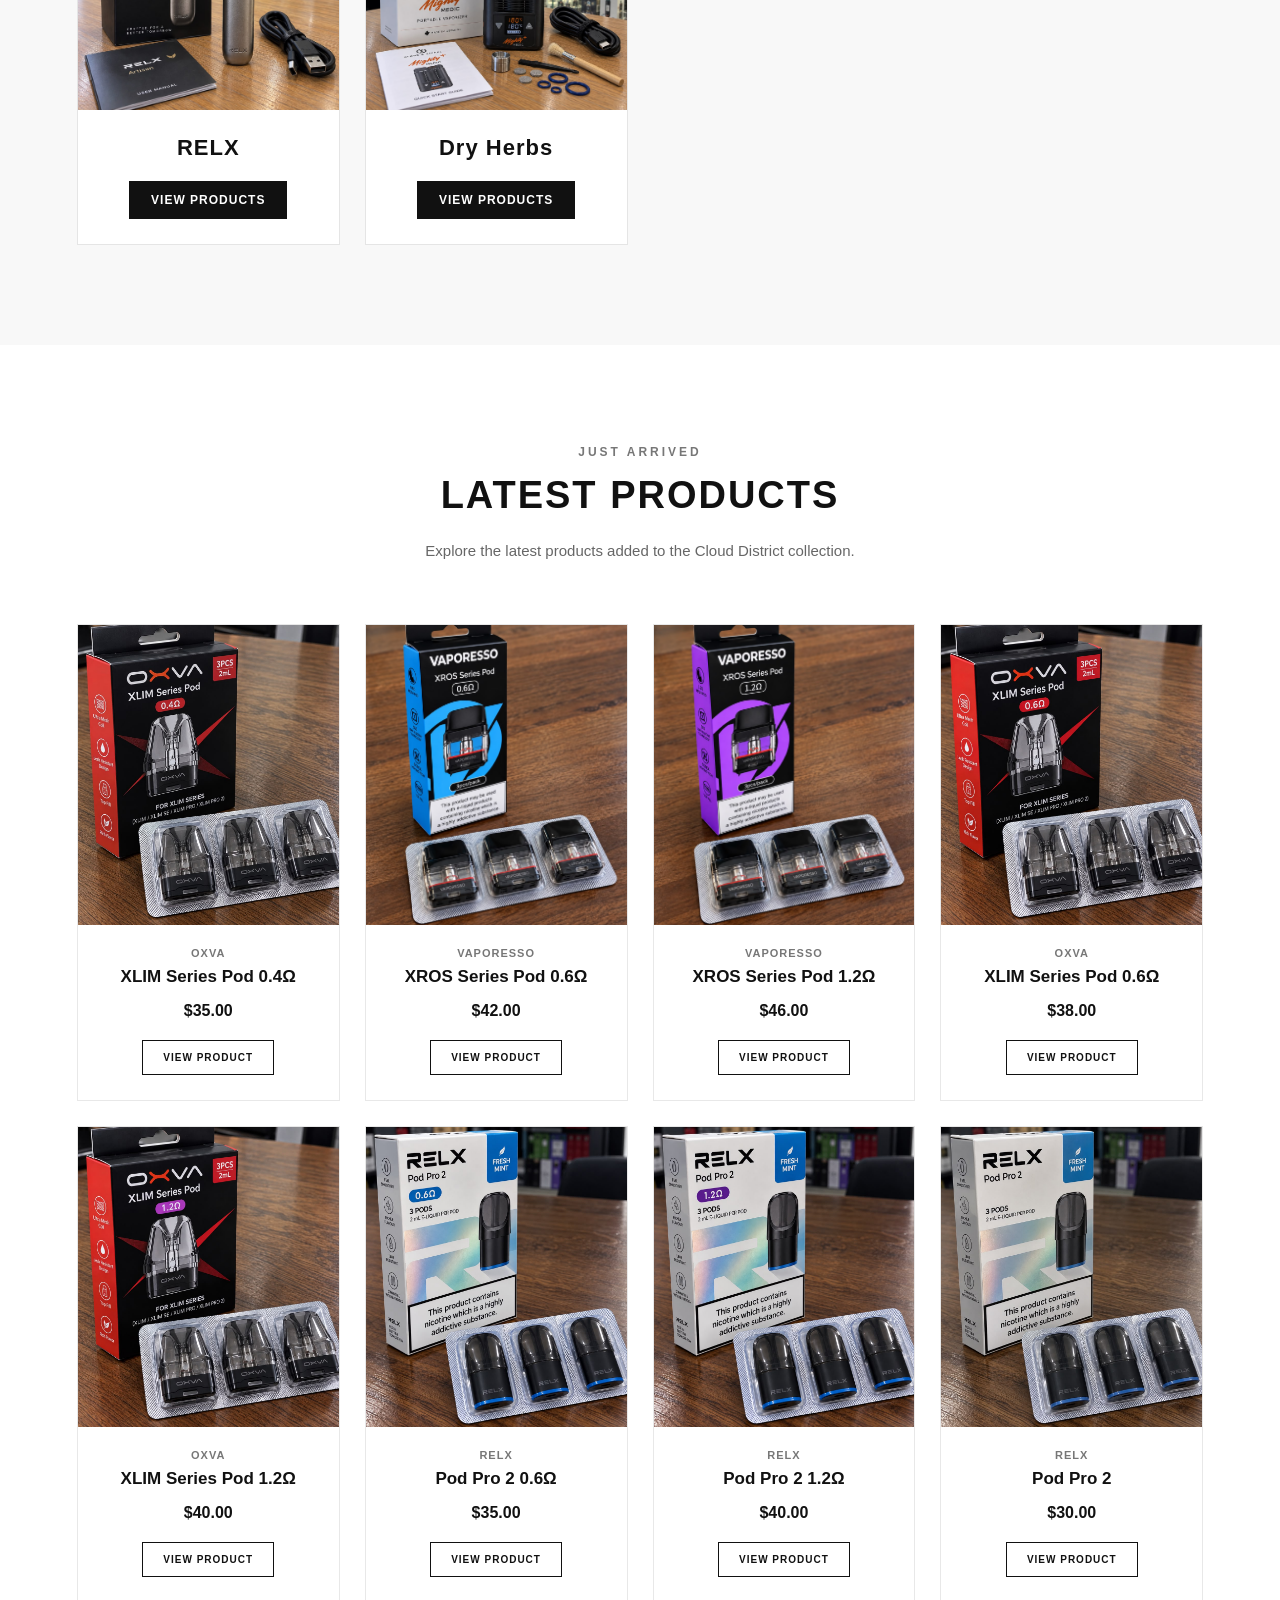
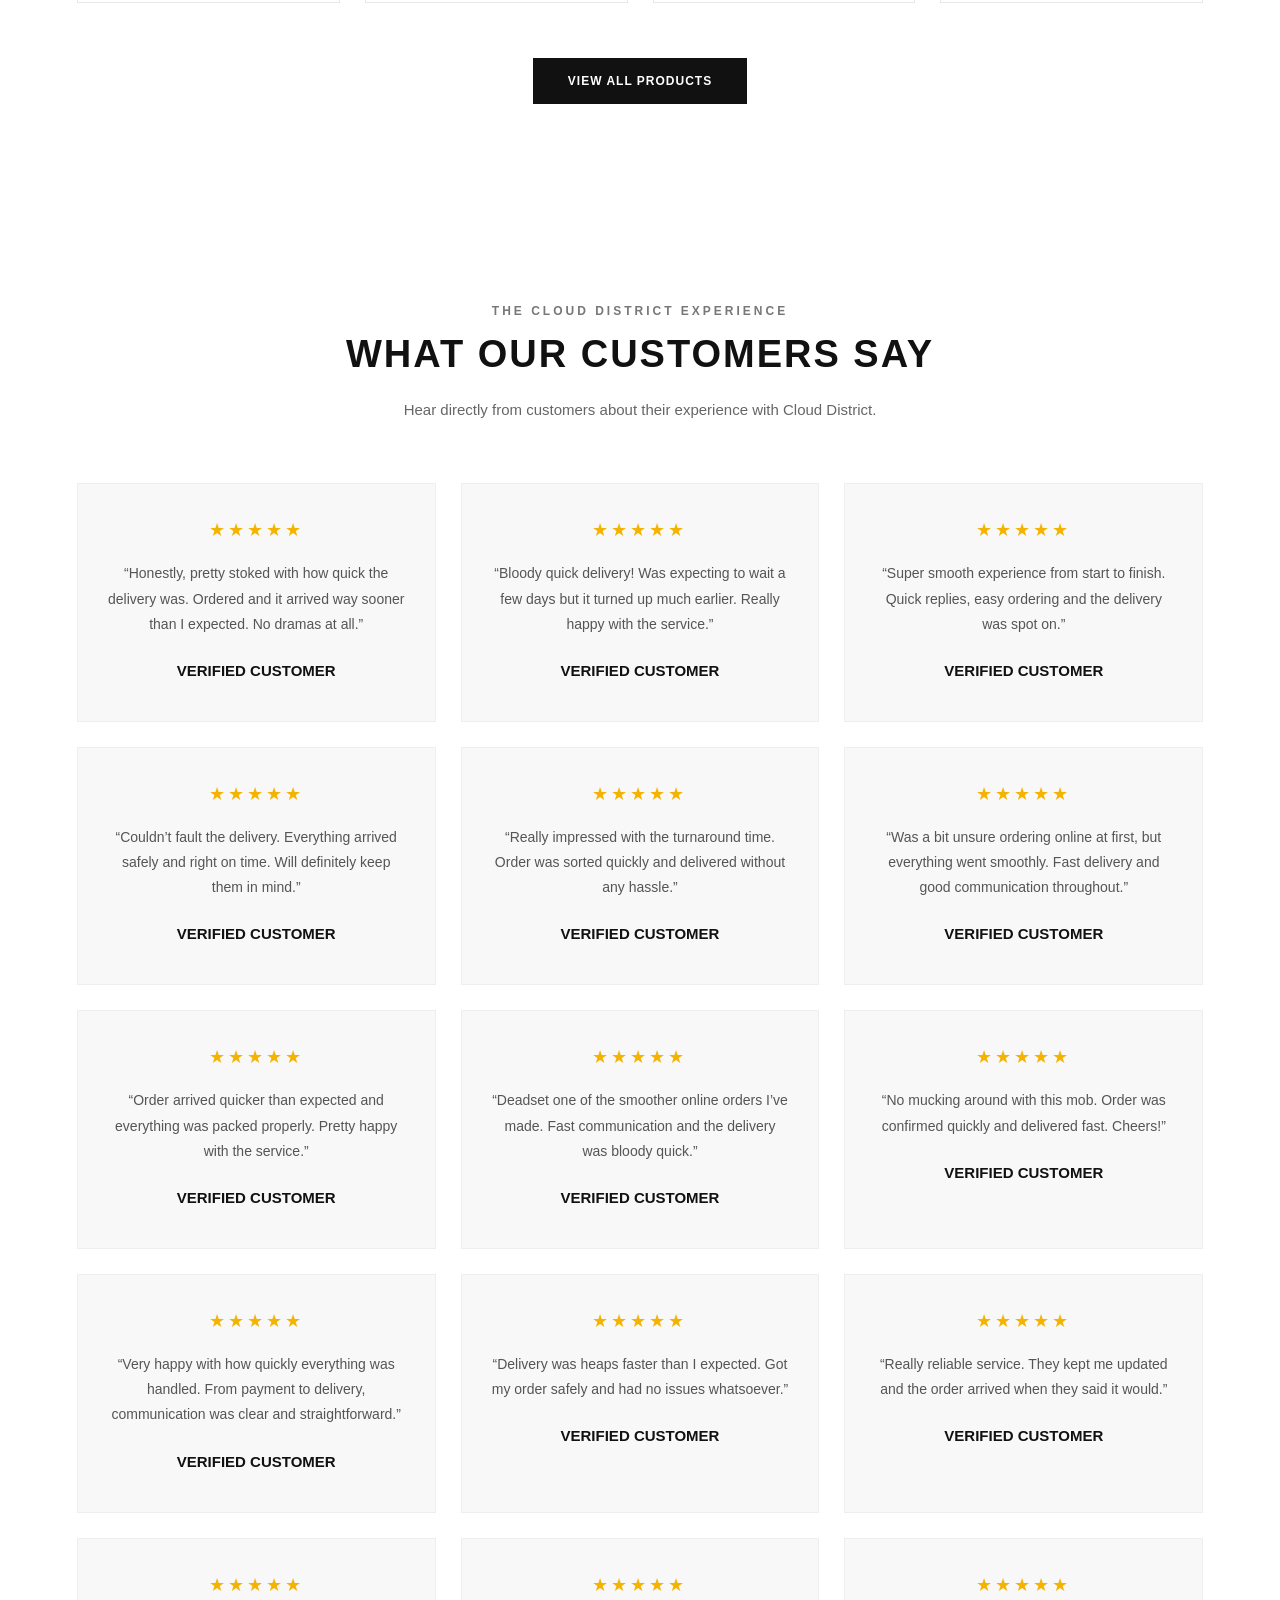
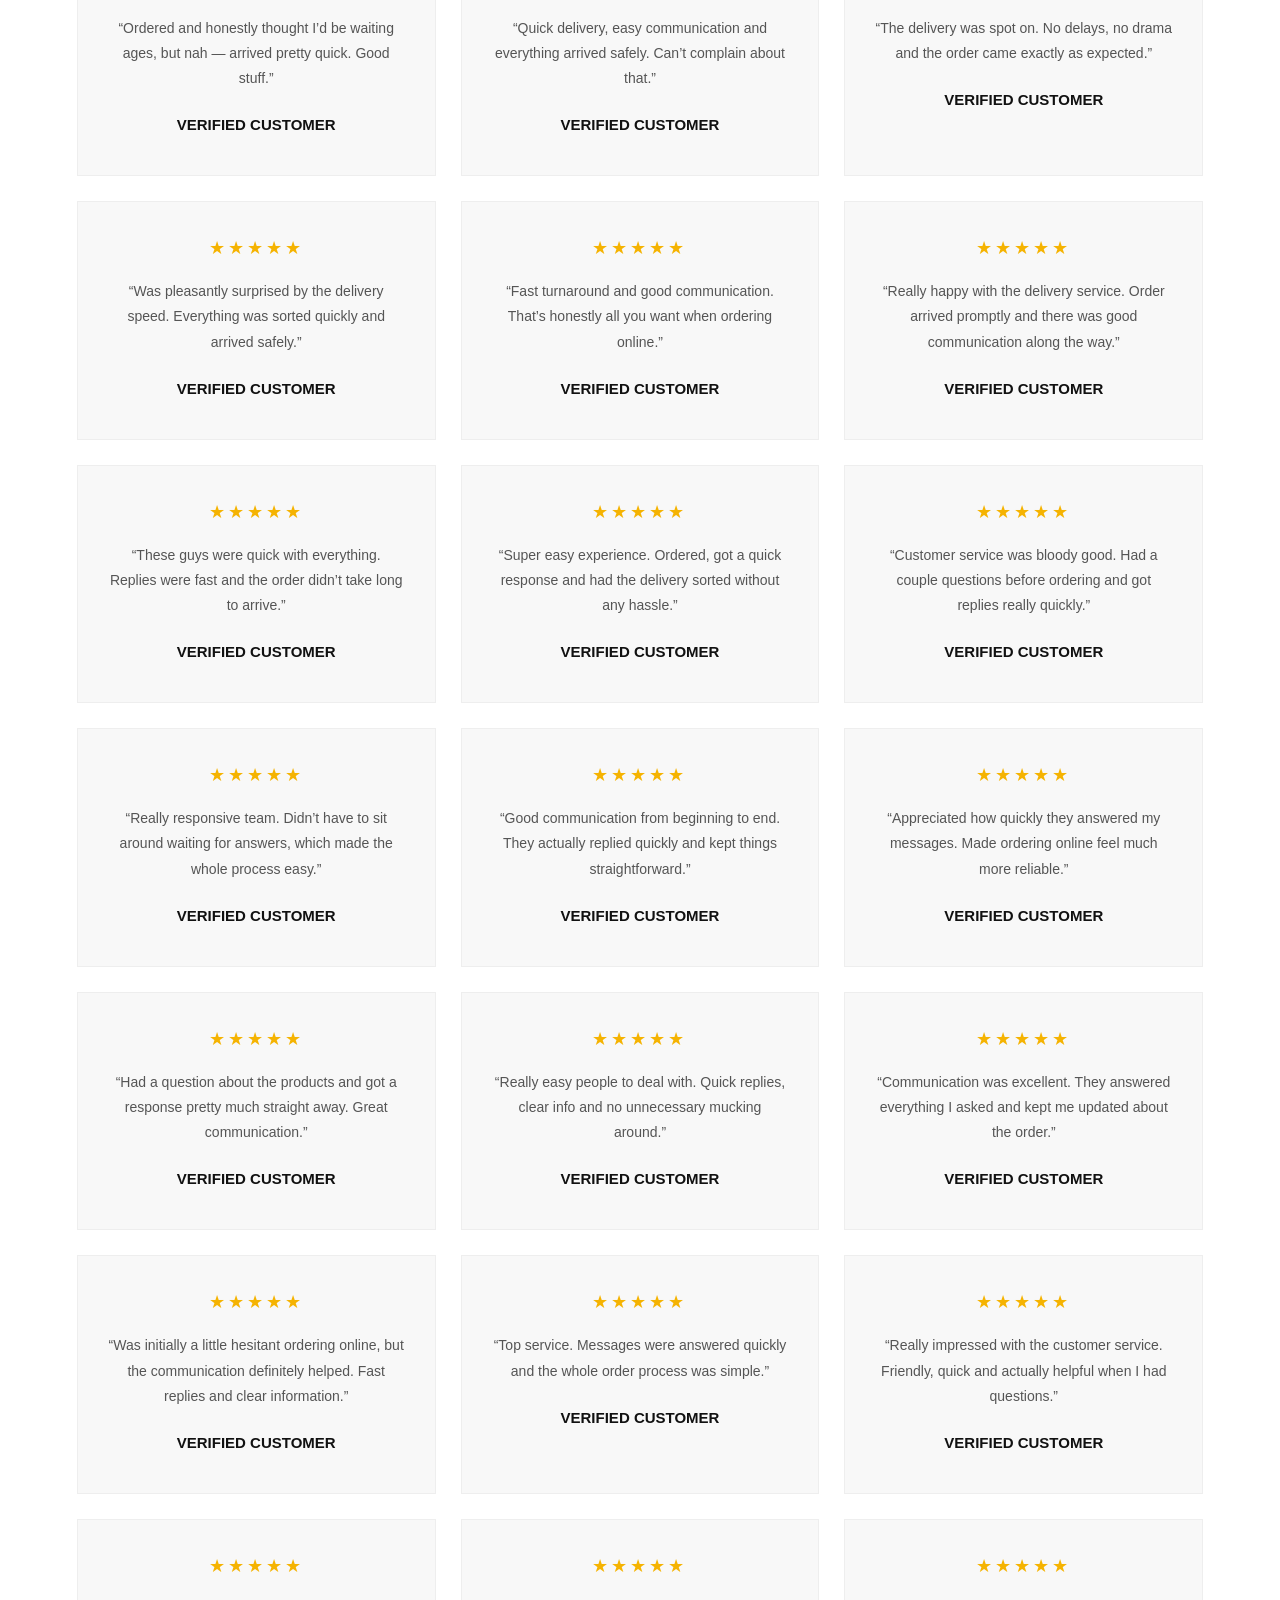
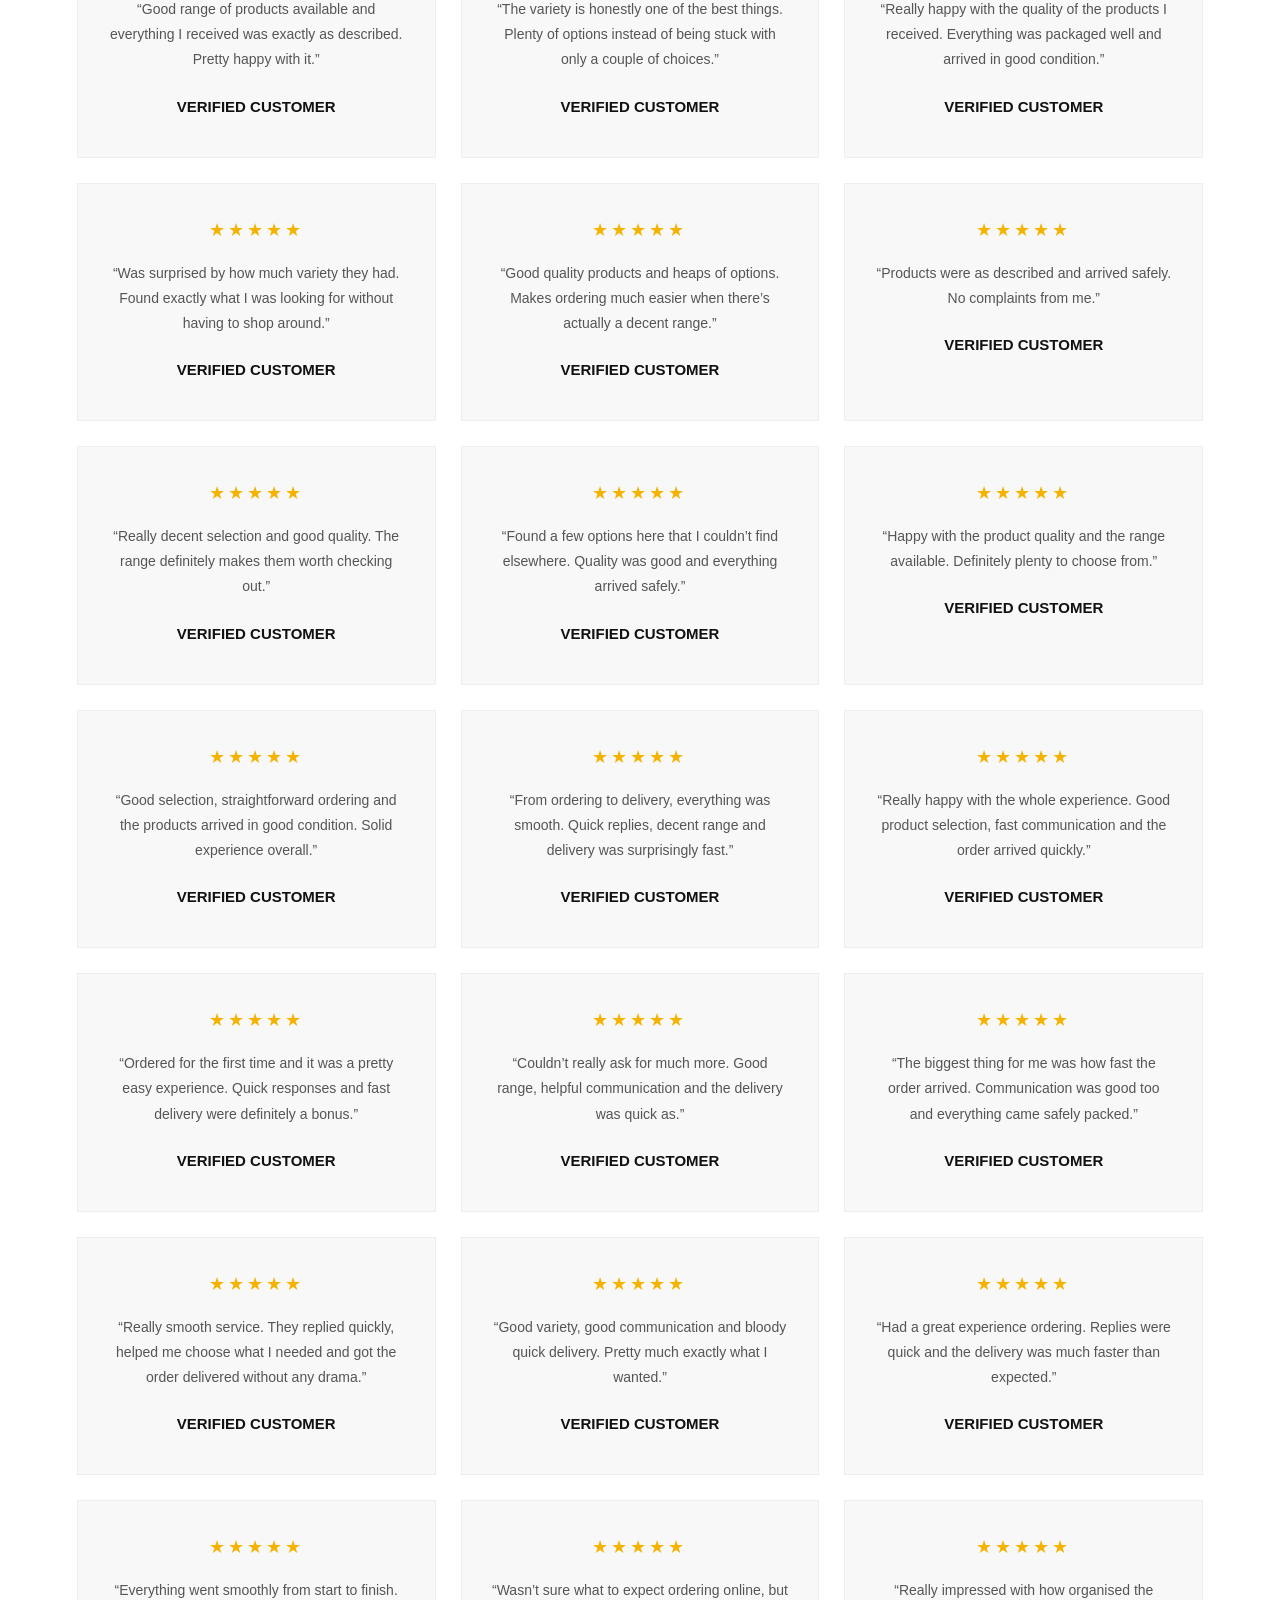
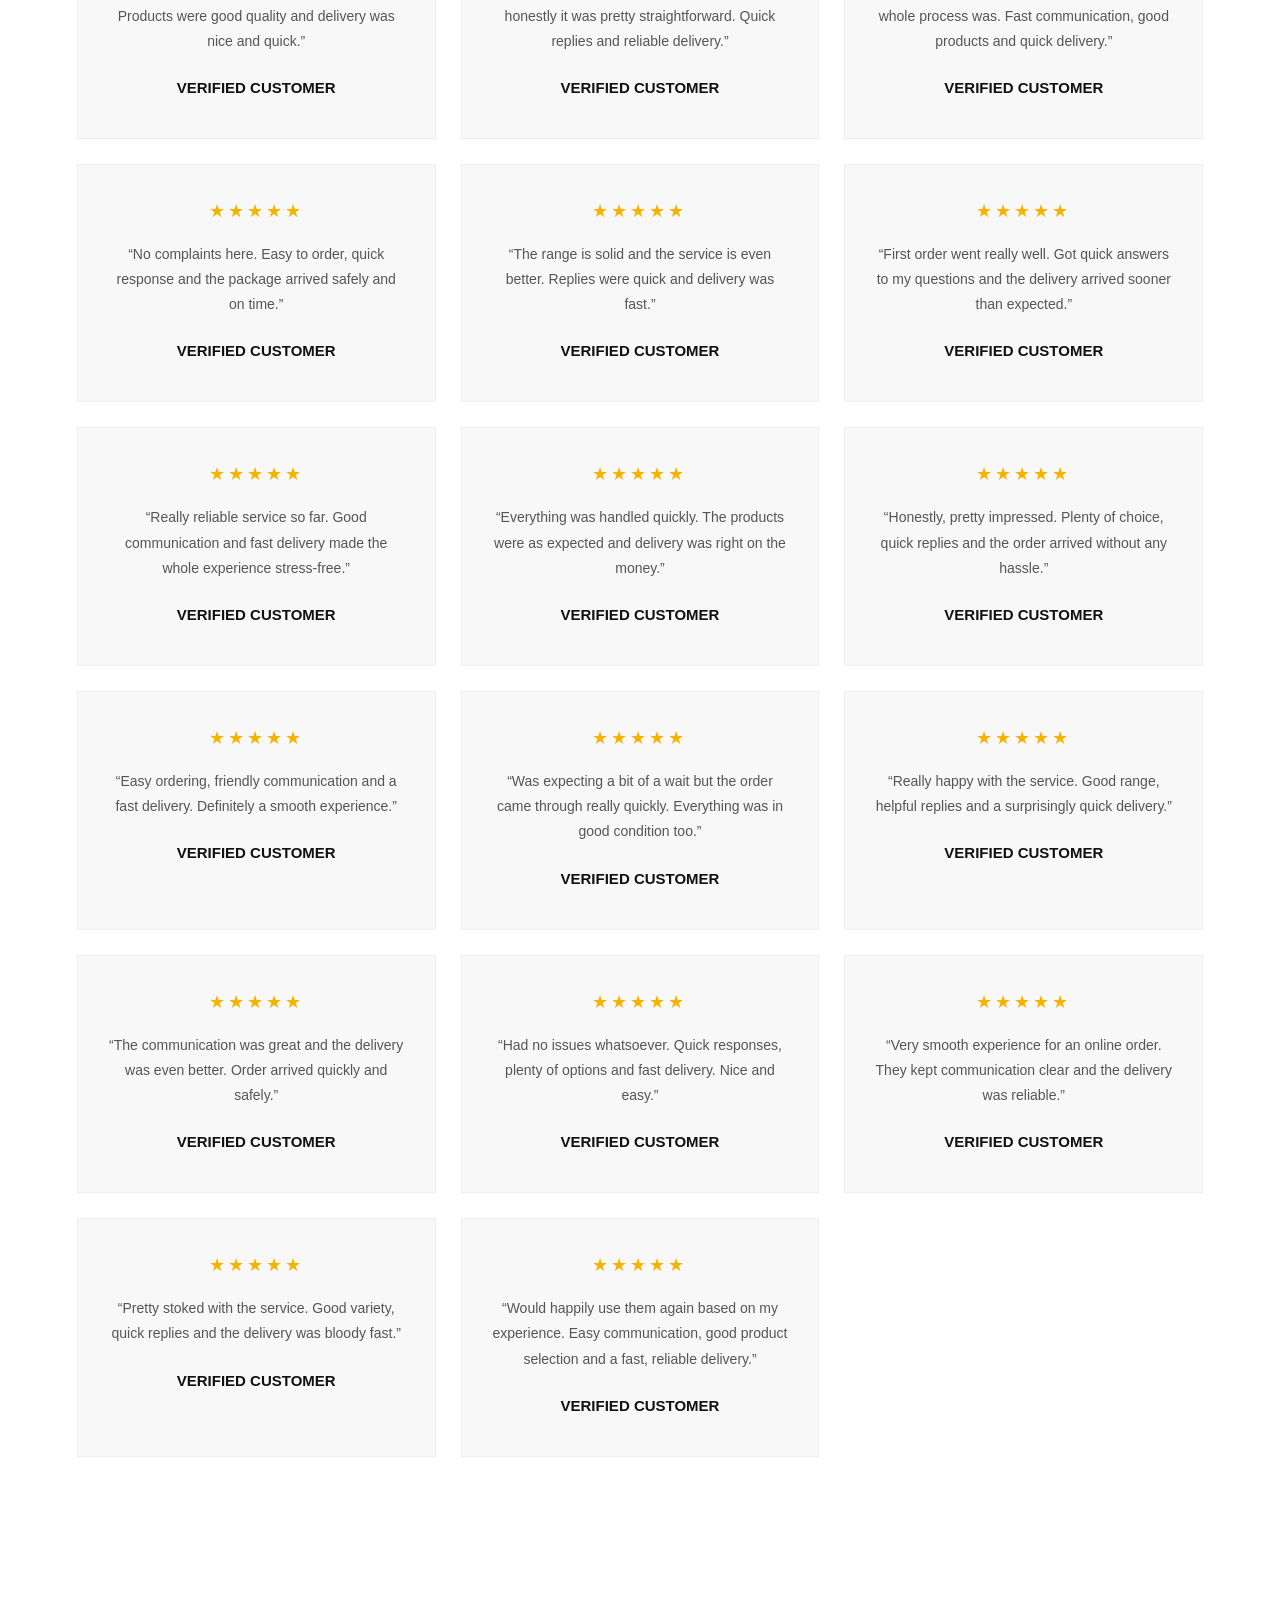
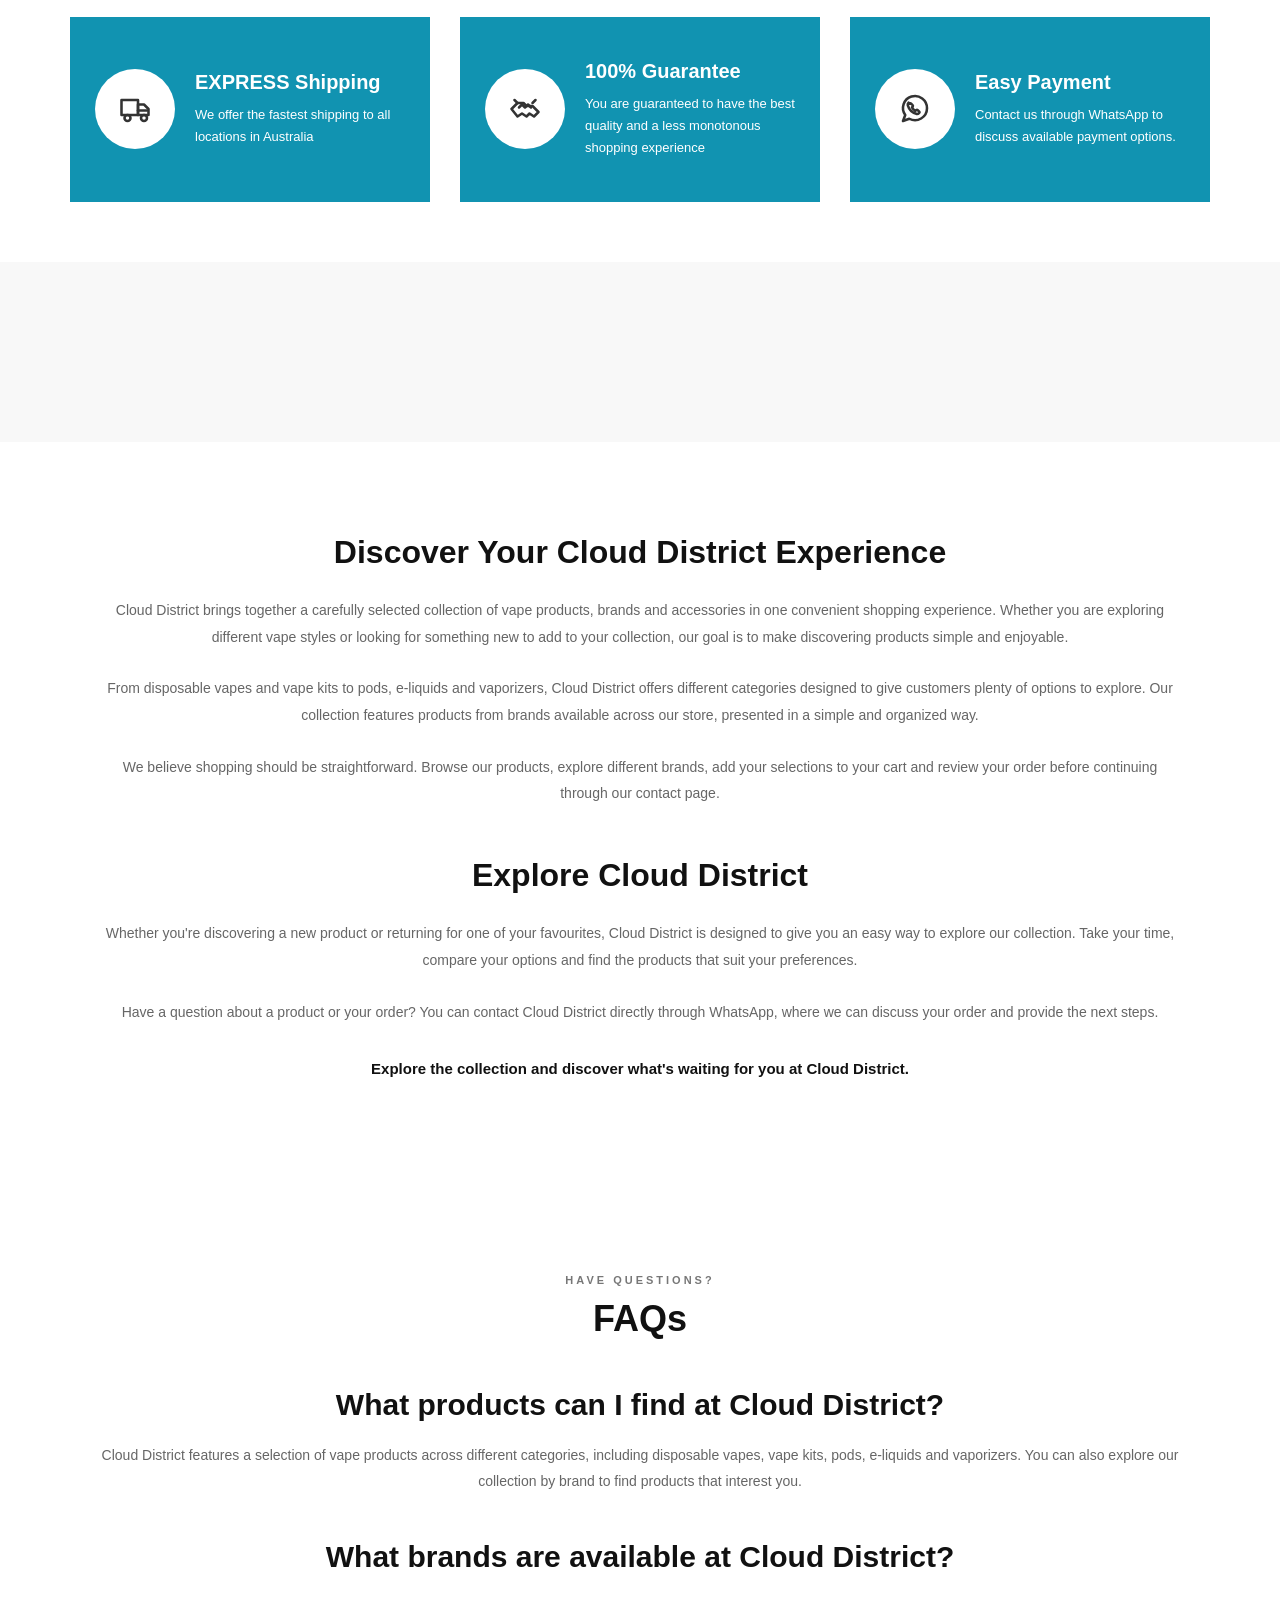
==== commit 931f4413: "Updated index.html" ====
--- a/index.html
+++ b/index.html
@@ -254,6 +254,78 @@
             shopping cart.
         </p>
 
+             <p>
+            We understand that when you place an order, you want it delivered
+            quickly and reliably. That's why we offer <strong>same-day delivery
+            on eligible orders</strong>, as well as expedited delivery options
+            depending on your location and availability.
+        </p>
+
+          <p>
+            Delivery times may vary depending on your location, distance and
+            delivery availability. Once your order has been confirmed, our
+            team will provide you with an estimated arrival time based on
+            your delivery address.
+        </p>
+
+          <h3>
+            HOW DELIVERY WORKS
+        </h3>
+
+
+        <div class="delivery-process">
+
+            <div class="delivery-step">
+                <strong>01</strong>
+                <p>
+                    Place your order online.
+                </p>
+            </div>
+
+
+            <div class="delivery-step">
+                <strong>02</strong>
+                <p>
+                    Receive your order confirmation.
+                </p>
+            </div>
+
+
+            <div class="delivery-step">
+                <strong>03</strong>
+                <p>
+                    Your order is prepared for dispatch.
+                </p>
+            </div>
+
+
+            <div class="delivery-step">
+                <strong>04</strong>
+                <p>
+                    Same-day delivery is arranged where available.
+                </p>
+            </div>
+
+
+            <div class="delivery-step">
+                <strong>05</strong>
+                <p>
+                    Your estimated arrival time is confirmed according
+                    to your location.
+                </p>
+            </div>
+
+        </div>
+
+
+        <p>
+            Our goal is to provide a smooth experience from browsing and
+            checkout through to delivery. Once your order and delivery
+            details have been confirmed, our team will keep you informed
+            about the expected arrival of your order.
+        </p>
+
+
         <p>
             Our collection includes <strong>Disposable Vapes, Vape Kits, Pods,
             E-Liquids and Vaporizers</strong>. Each product is presented with
@@ -280,9 +352,9 @@
                 class="intro-blue-link"
                 target="_blank"
                 rel="noopener noreferrer"
-            >Australian Government information on drug laws
+            >Australian Government information on drug laws page
         </a>
-        page
+        
         </p>
 
 
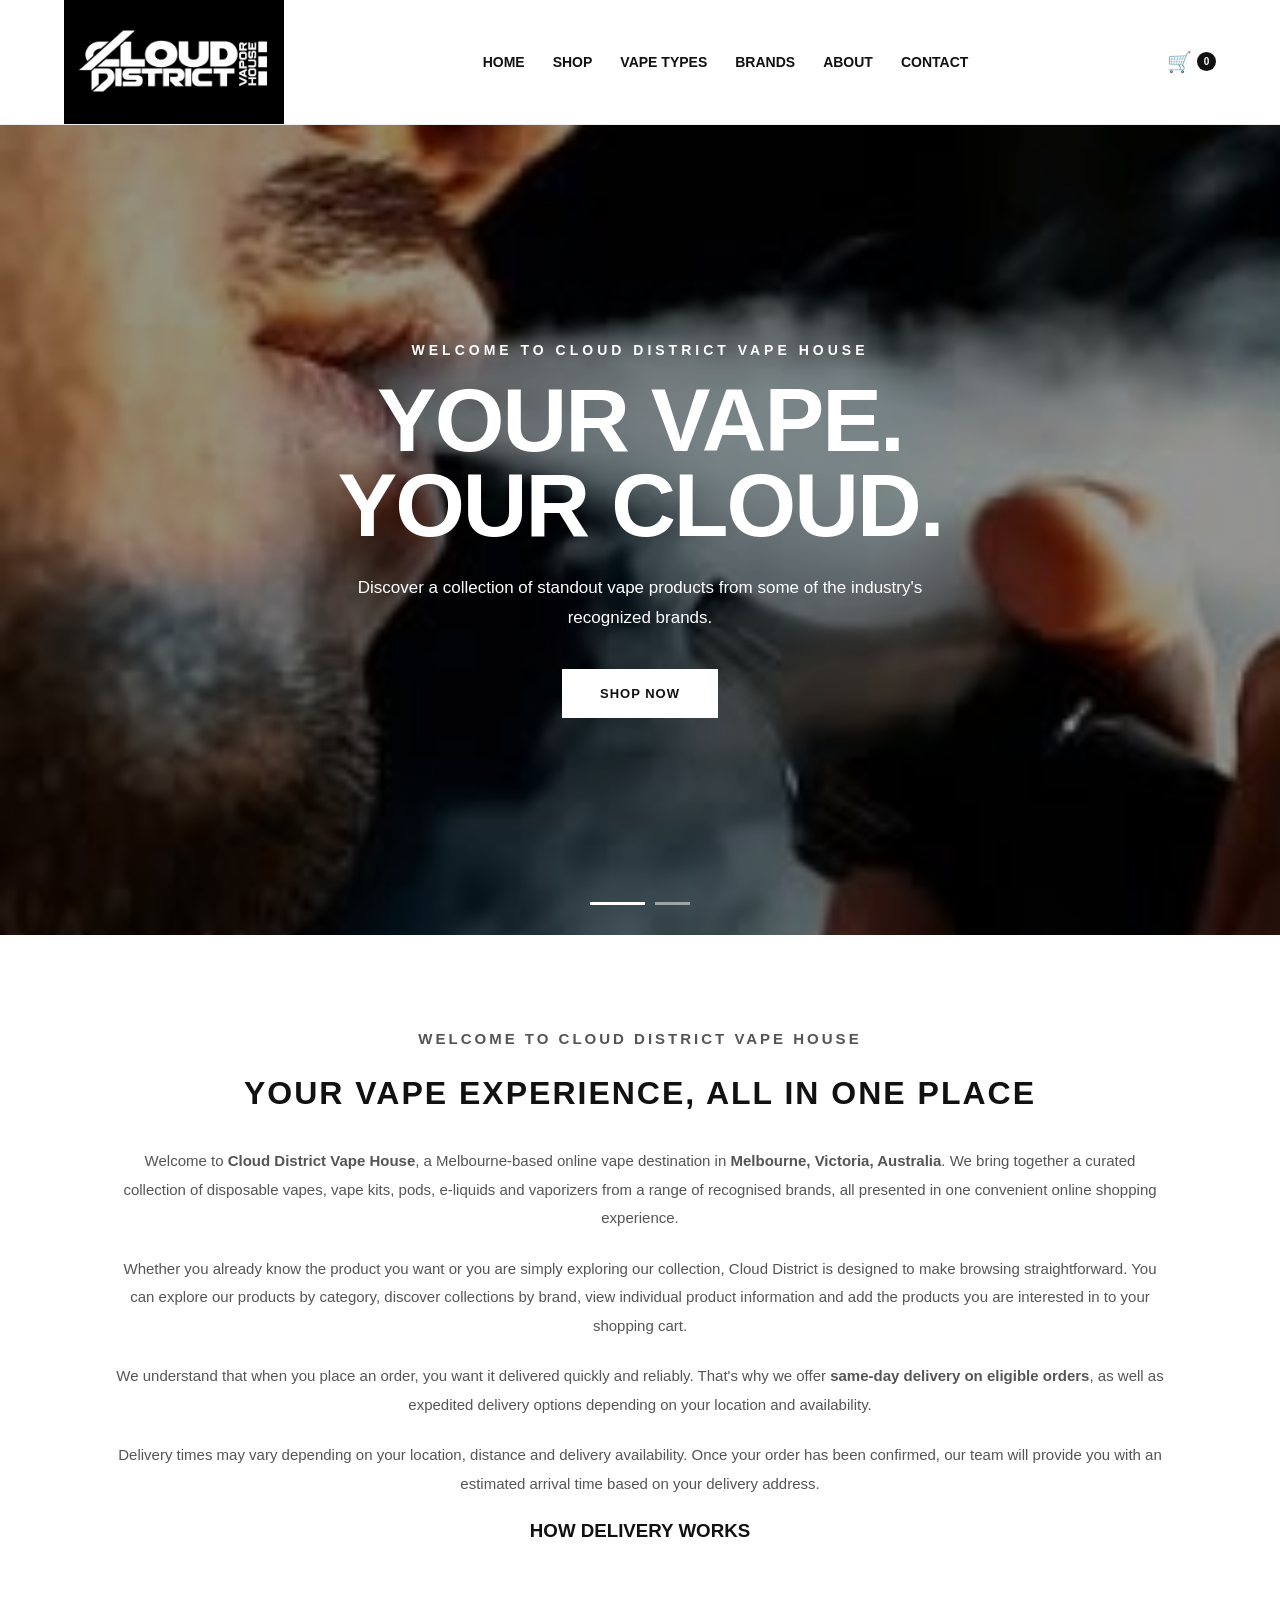
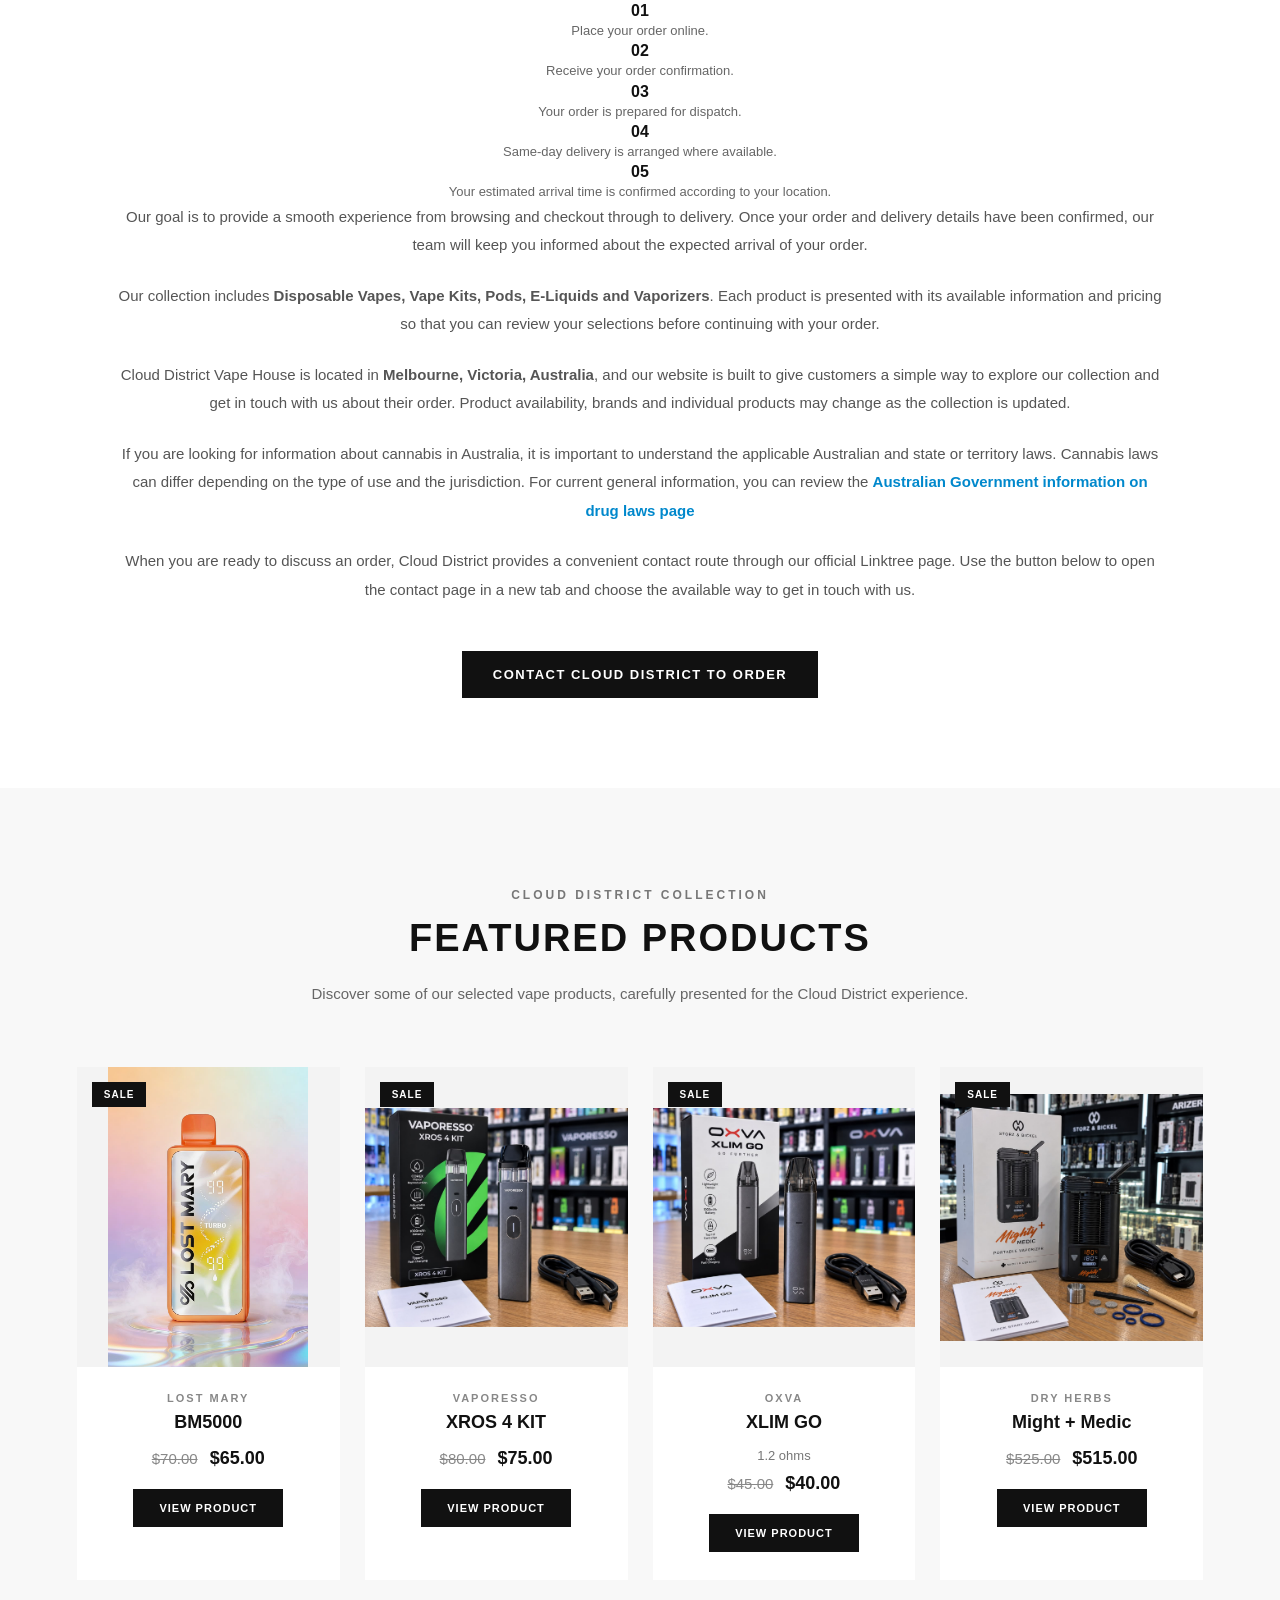
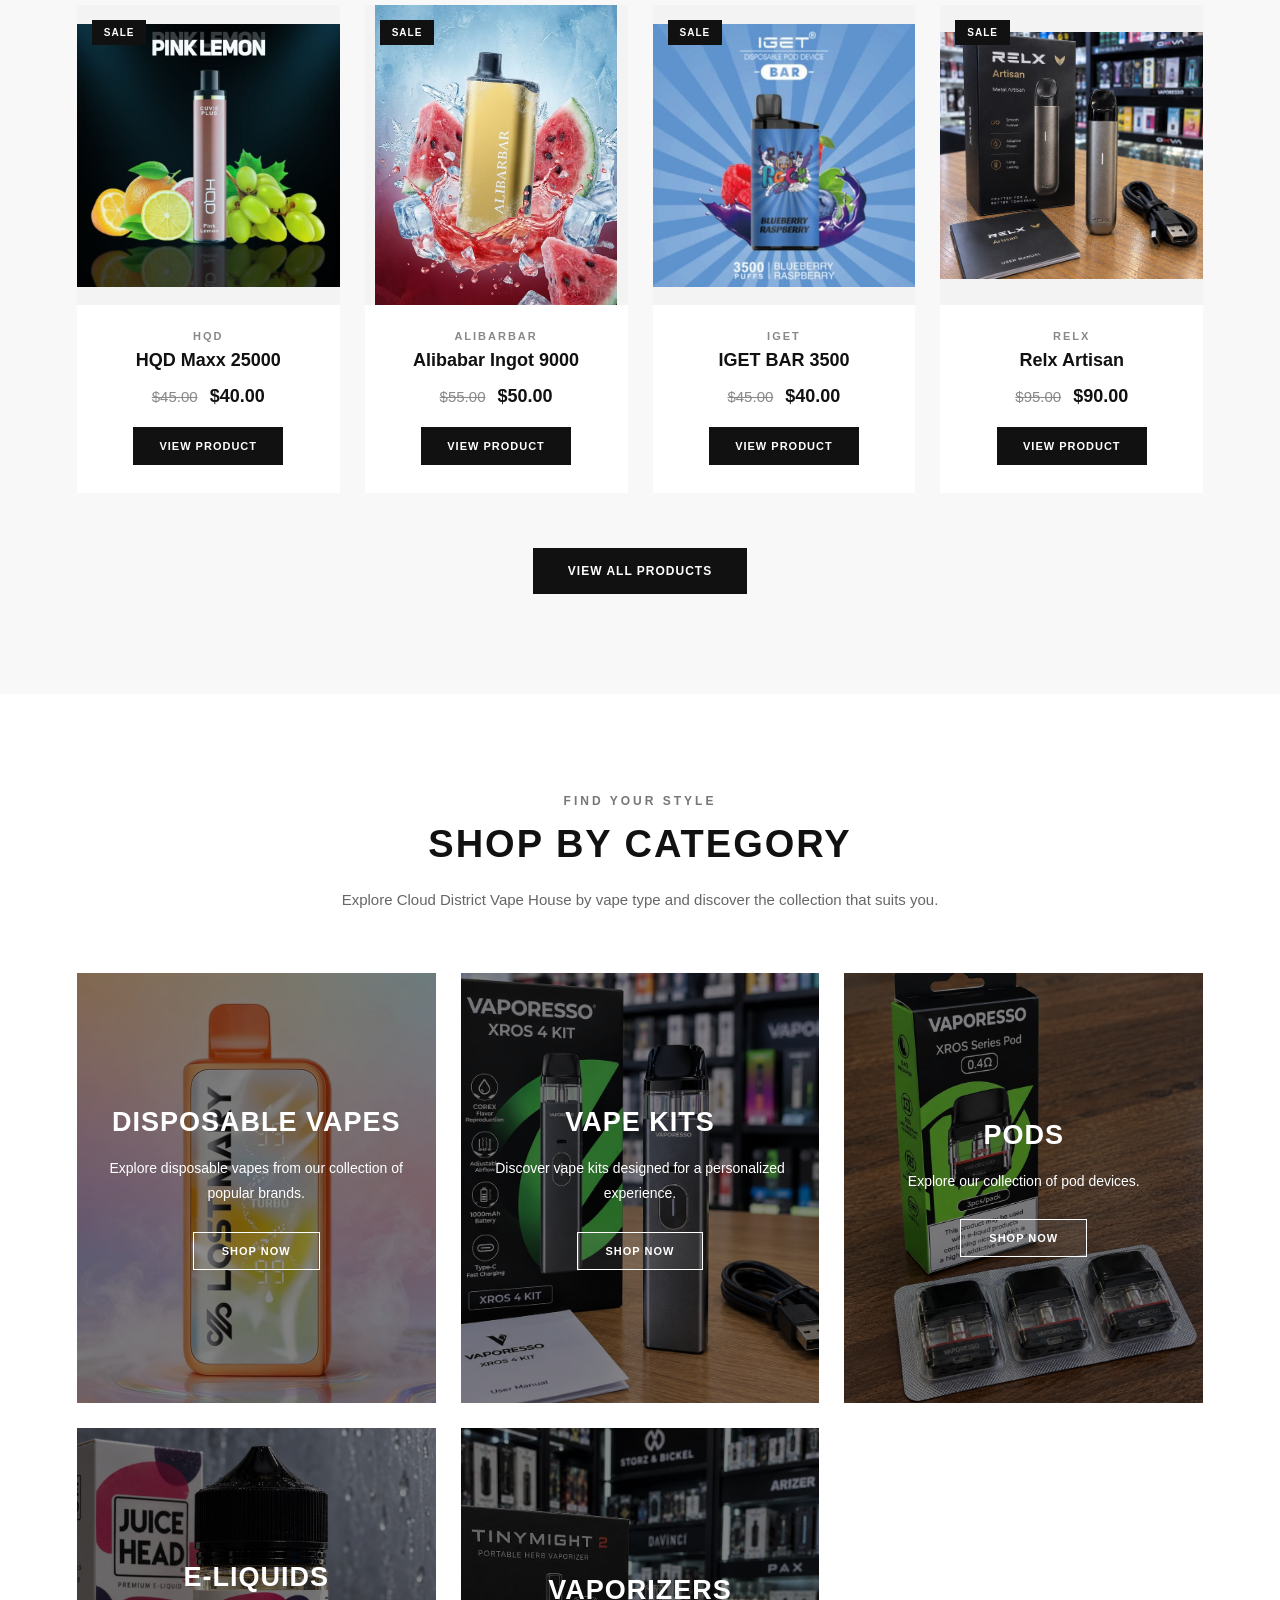
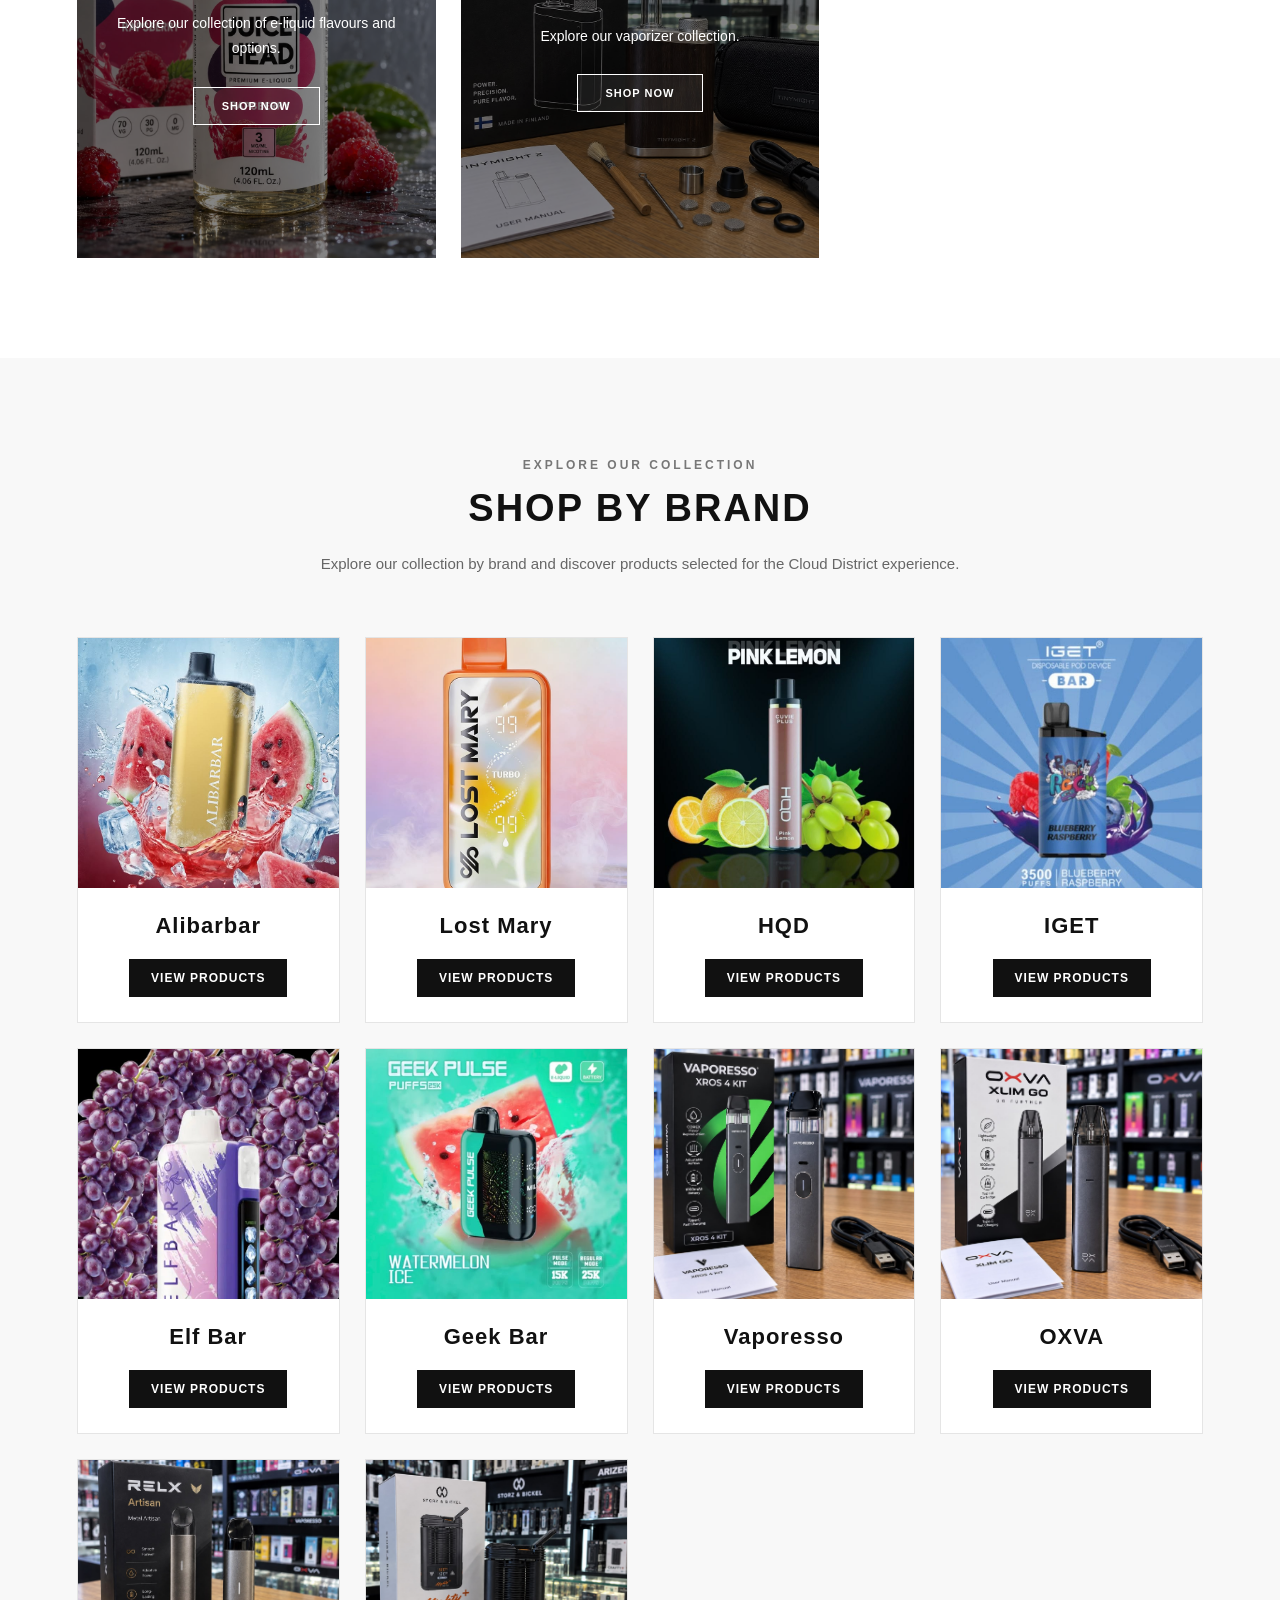
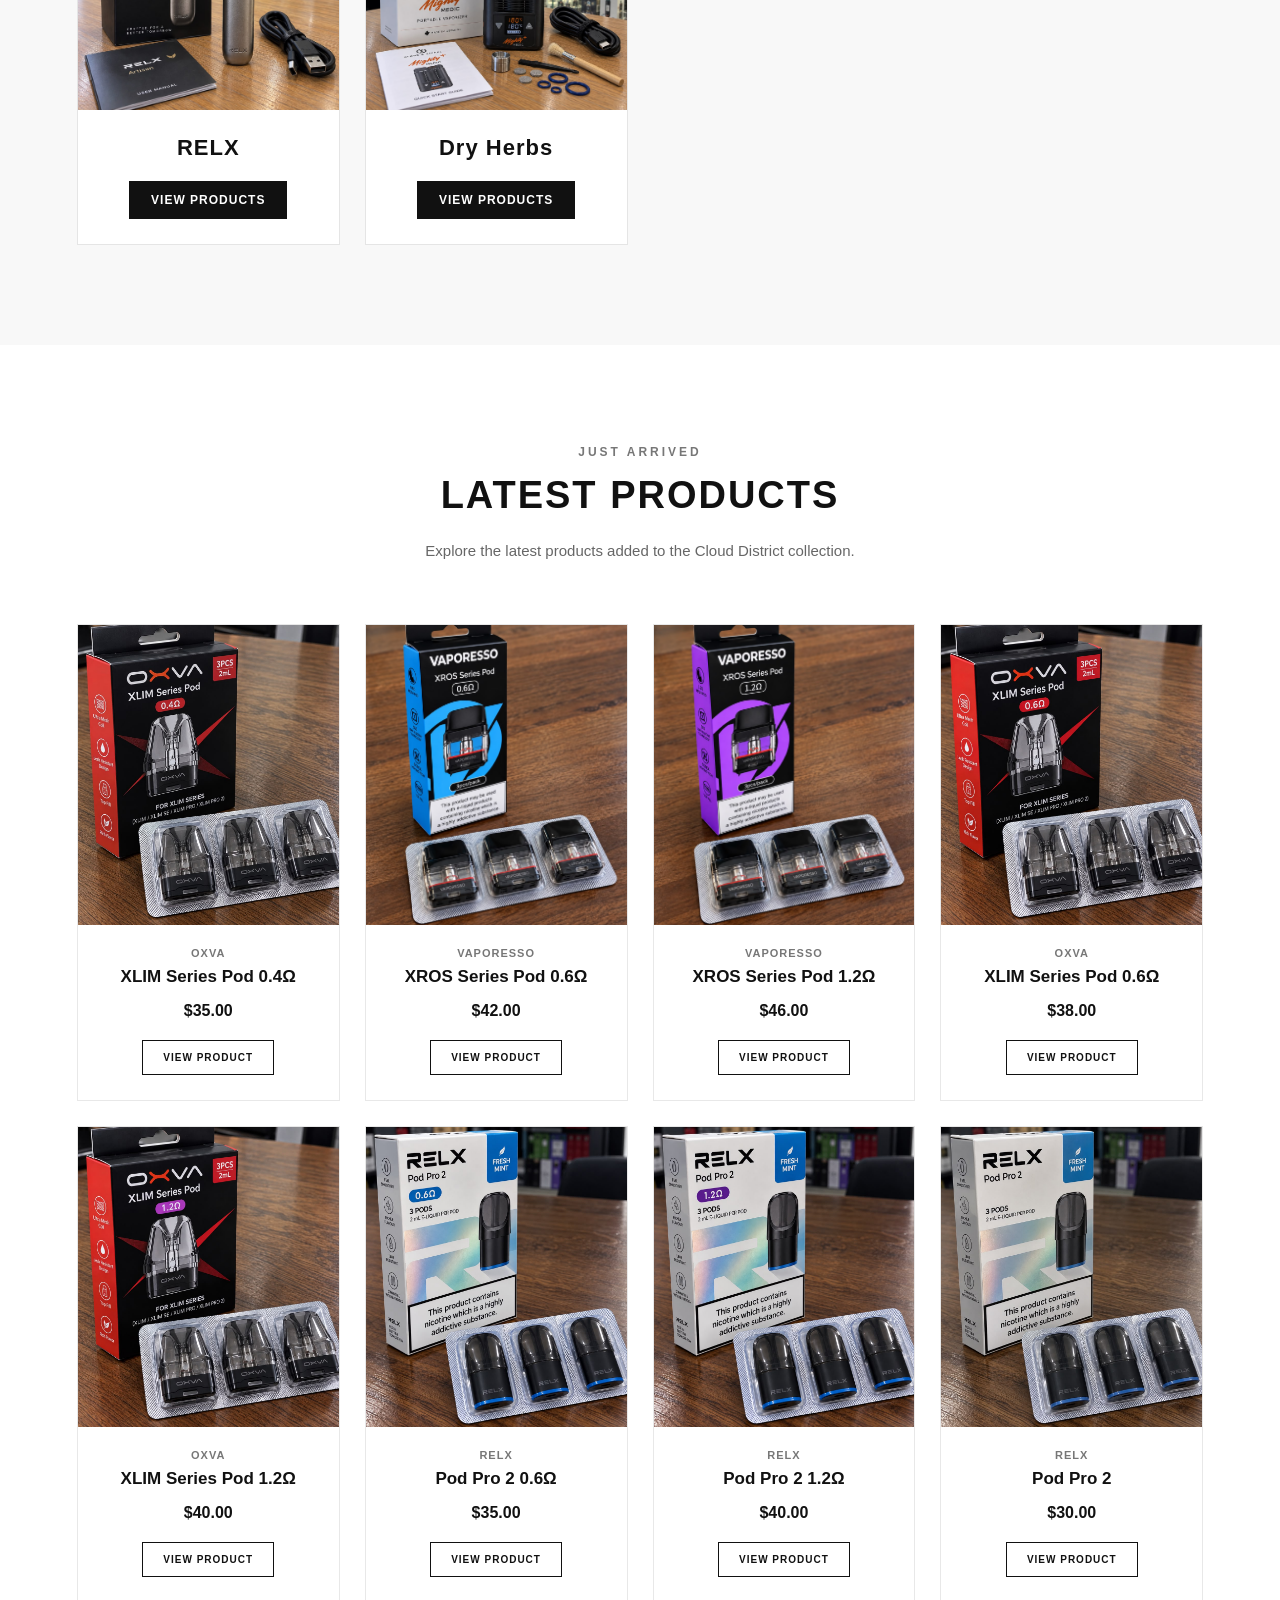
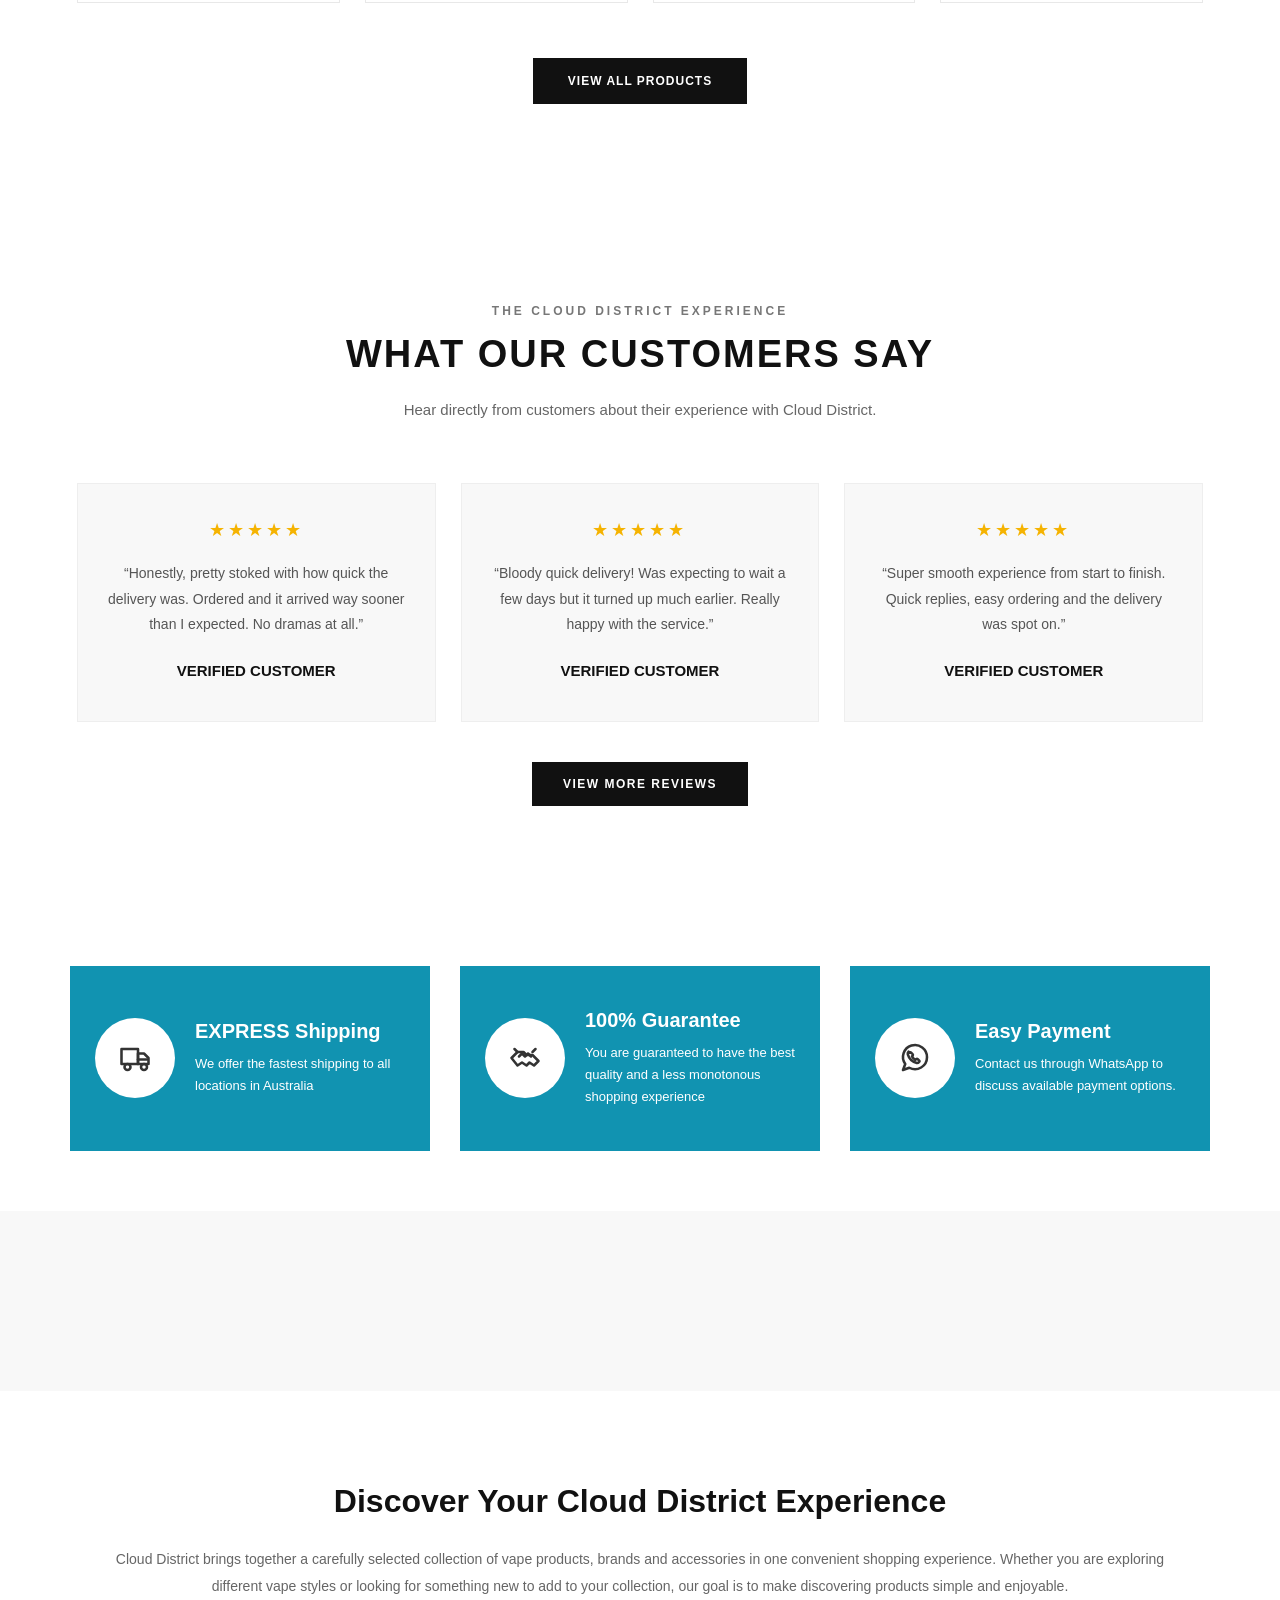
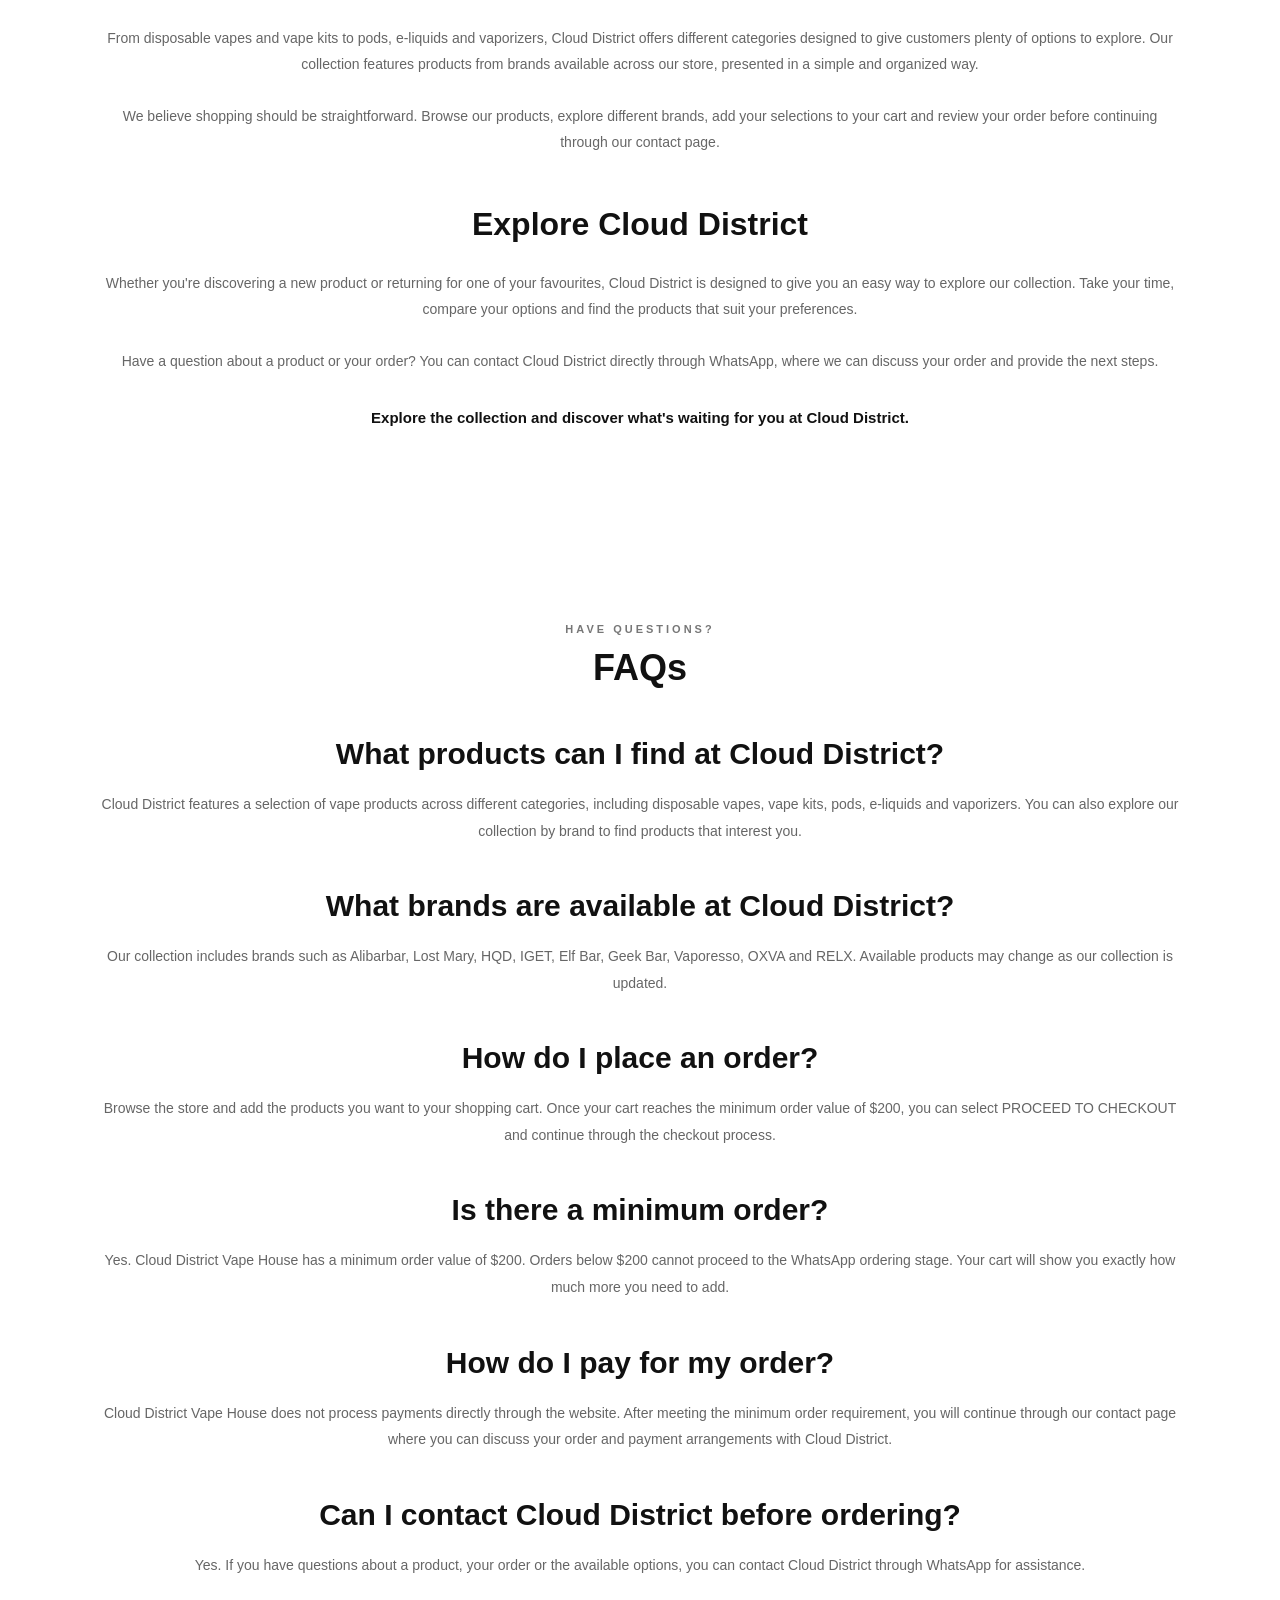
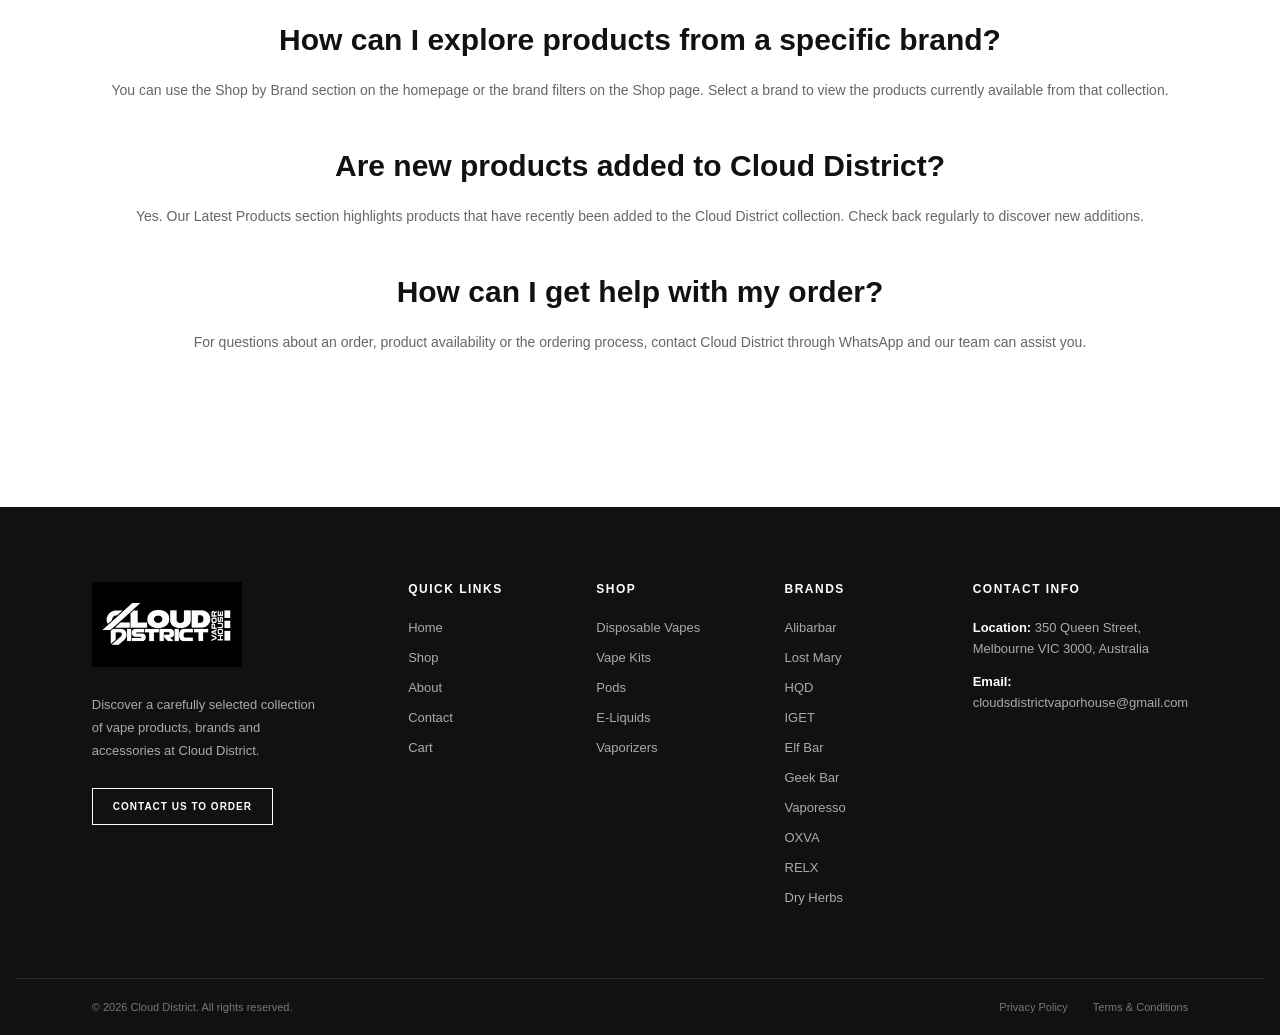
==== commit 3087424e: "updated index.html and style.css" ====
--- a/index.html
+++ b/index.html
@@ -354,7 +354,7 @@
                 rel="noopener noreferrer"
             >Australian Government information on drug laws page
         </a>
-        
+
         </p>
 
 
@@ -1067,7 +1067,7 @@
     </div>
 
 
-    <div class="reviews-grid">
+    <div class="reviews-grid reviews-collapsed">
 
 
         <!-- REVIEW 1 -->
@@ -1719,8 +1719,20 @@
             <h3>Verified Customer</h3>
         </div>
 
-
     </div>
+
+    <div class="reviews-button-wrapper">
+
+        <button
+            type="button"
+            id="reviews-toggle"
+            class="reviews-toggle-button"
+        >
+            VIEW MORE REVIEWS
+        </button>
+
+    </div>
+
 
 </section>
 
@@ -2058,6 +2070,29 @@
     <script src="js/hero.js"></script>
     <script src="js/home.js"></script>
 
+    <script>
+
+    const reviewsGrid = document.querySelector(".reviews-grid");
+    const reviewsToggle = document.getElementById("reviews-toggle");
+
+    reviewsToggle.addEventListener("click", function () {
+
+        reviewsGrid.classList.toggle("reviews-collapsed");
+
+        if (reviewsGrid.classList.contains("reviews-collapsed")) {
+
+            reviewsToggle.textContent = "VIEW MORE REVIEWS";
+
+        } else {
+
+            reviewsToggle.textContent = "SHOW LESS";
+
+        }
+
+    });
+
+</script>
+
 <!-- ========================================
      FOOTER
 ======================================== -->
--- a/style.css
+++ b/style.css
@@ -3202,4 +3202,35 @@
         gap: 35px;
     }
 
+}
+
+/* =========================================
+   REVIEWS SHOW MORE
+========================================= */
+
+.reviews-collapsed .review-card:nth-child(n+4) {
+    display: none;
+}
+
+.reviews-button-wrapper {
+    display: flex;
+    justify-content: center;
+    margin-top: 40px;
+}
+
+.reviews-toggle-button {
+    padding: 14px 30px;
+    background: #111111;
+    color: #ffffff;
+    border: 1px solid #111111;
+    font-size: 12px;
+    font-weight: 700;
+    letter-spacing: 1.5px;
+    cursor: pointer;
+    transition: all 0.3s ease;
+}
+
+.reviews-toggle-button:hover {
+    background: #ffffff;
+    color: #111111;
 }
